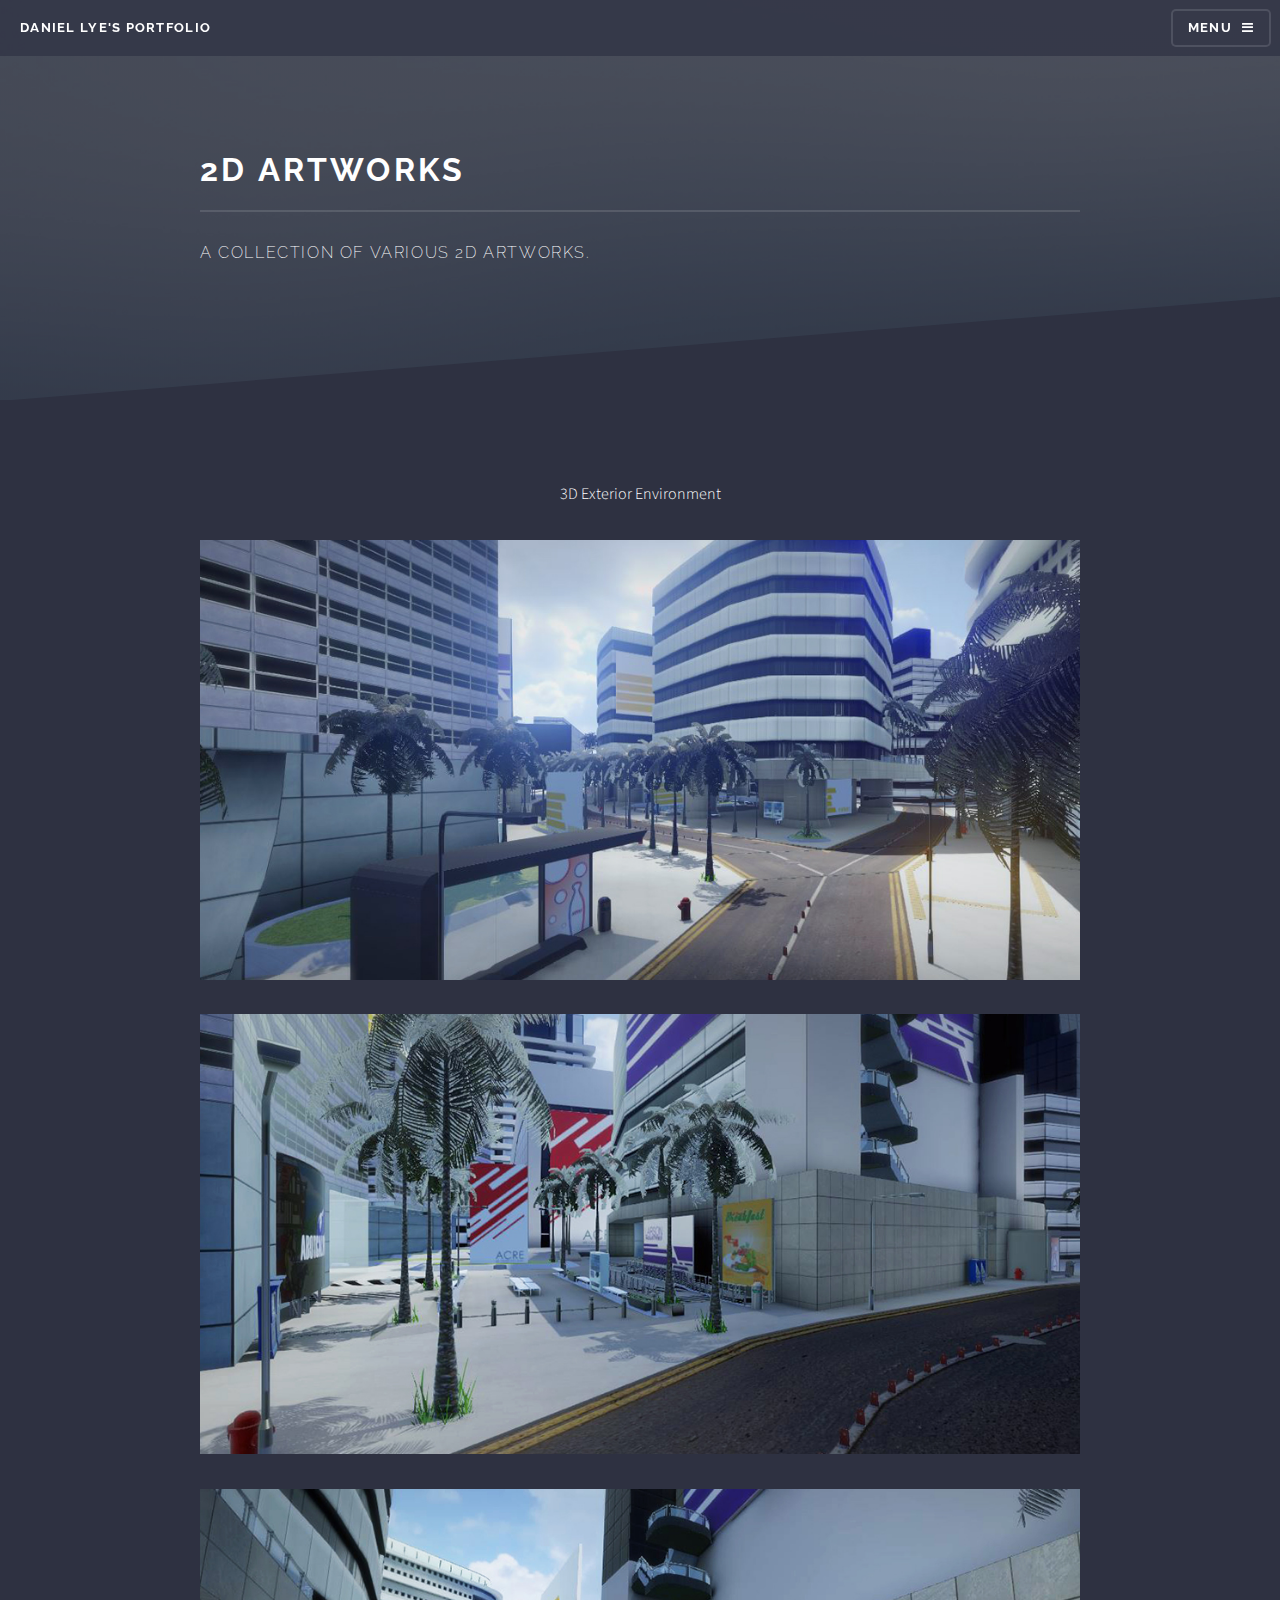
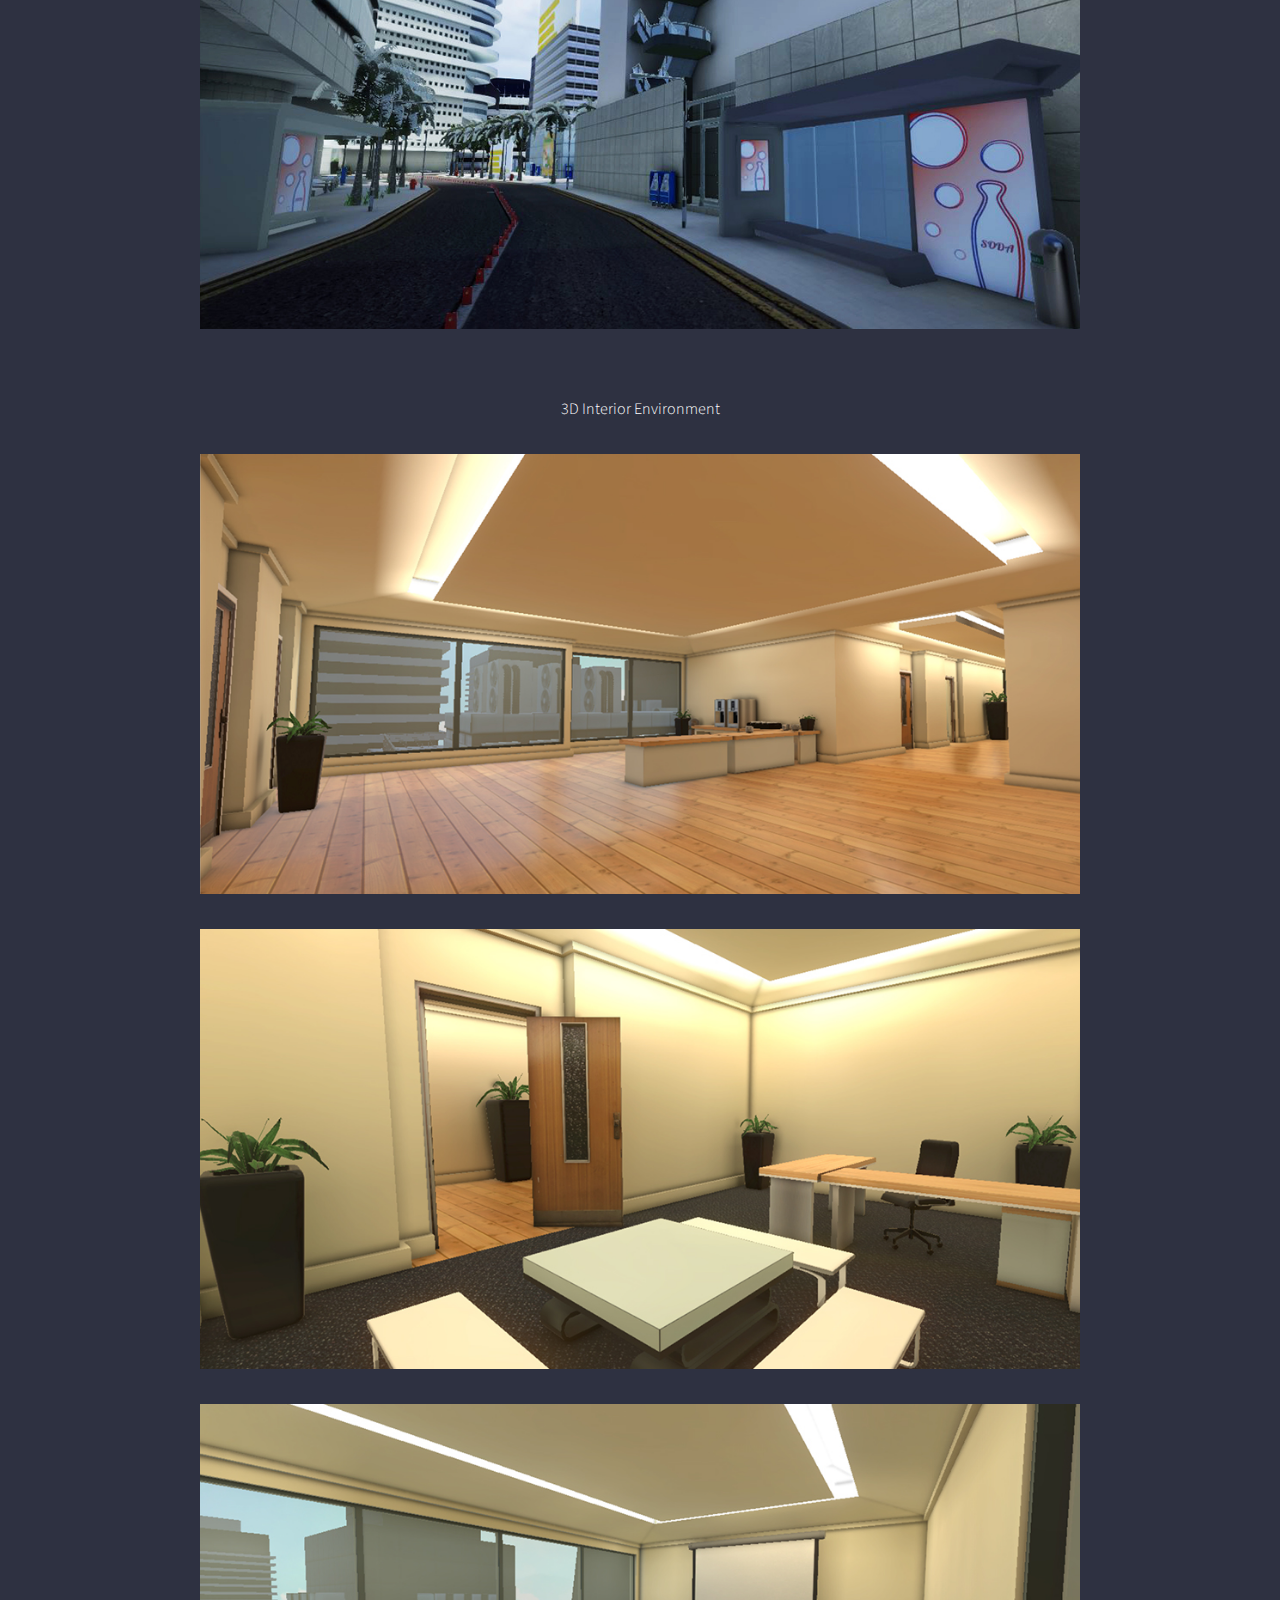
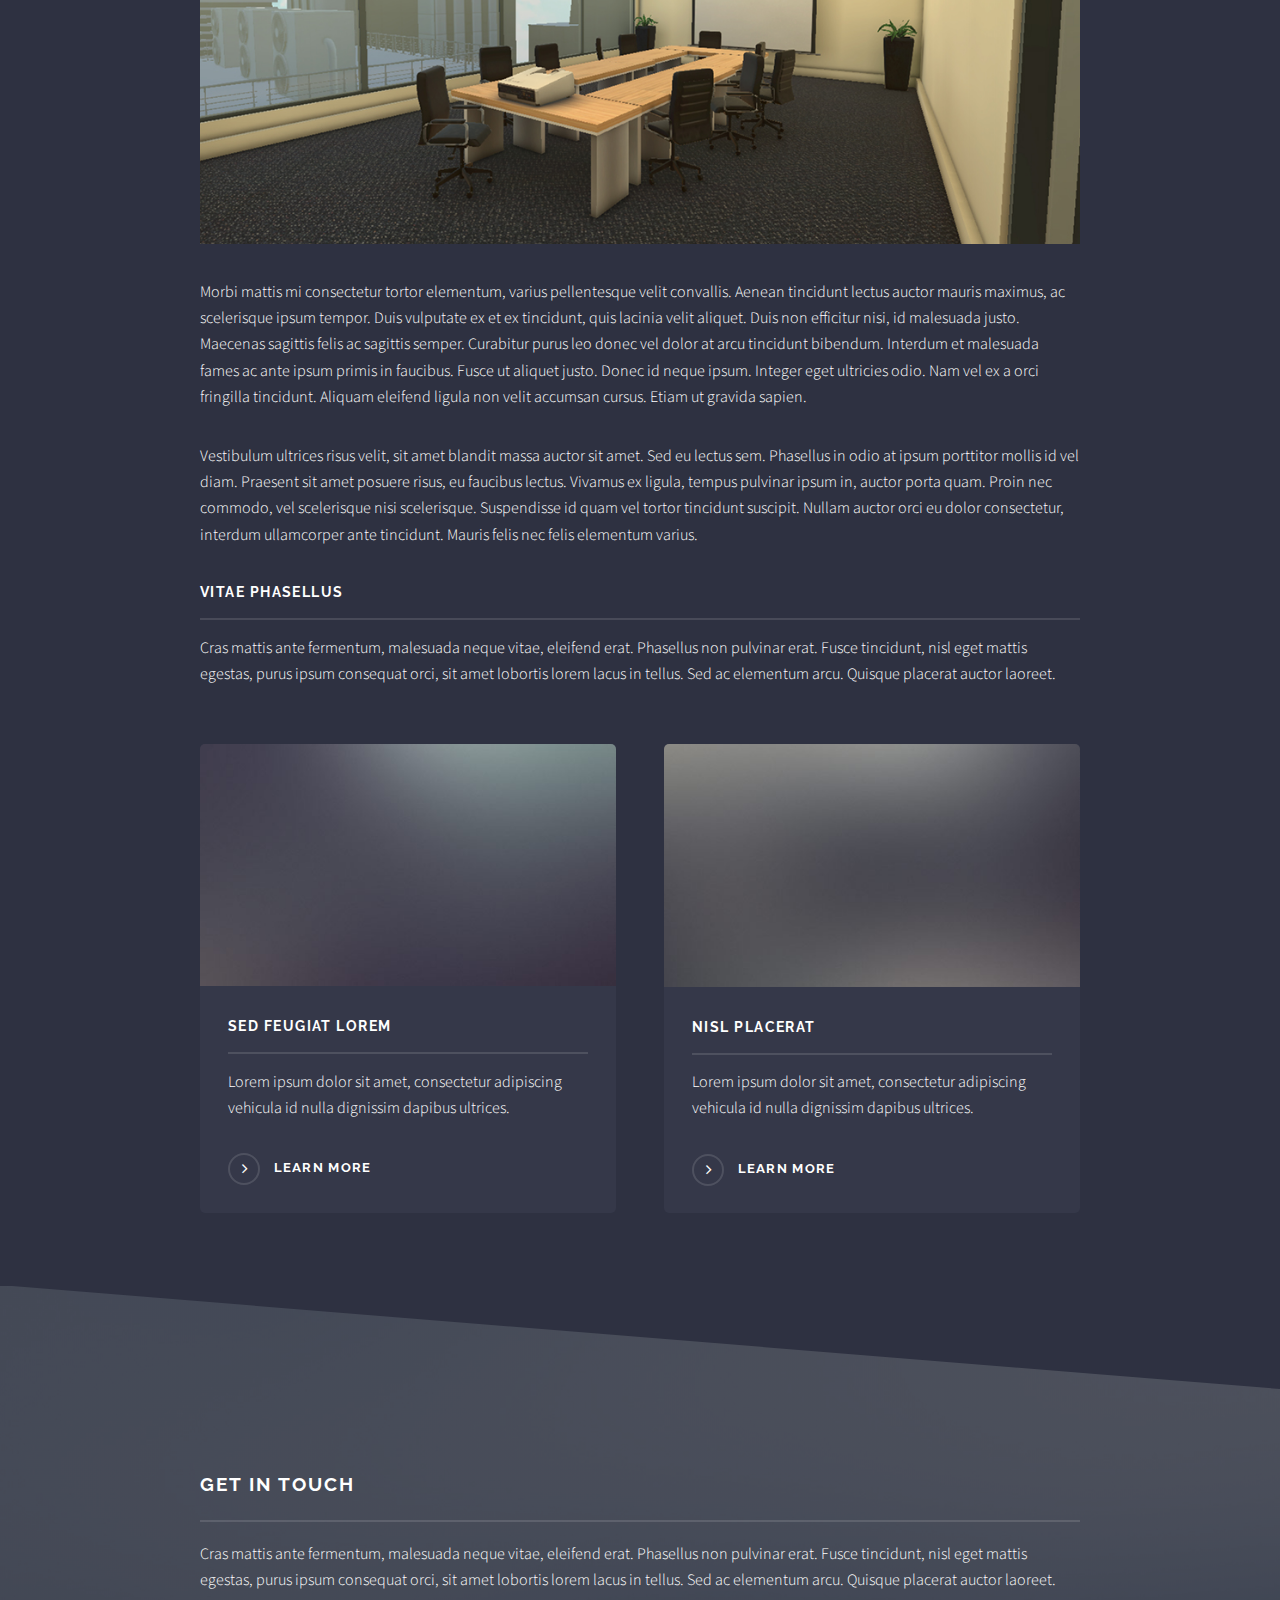
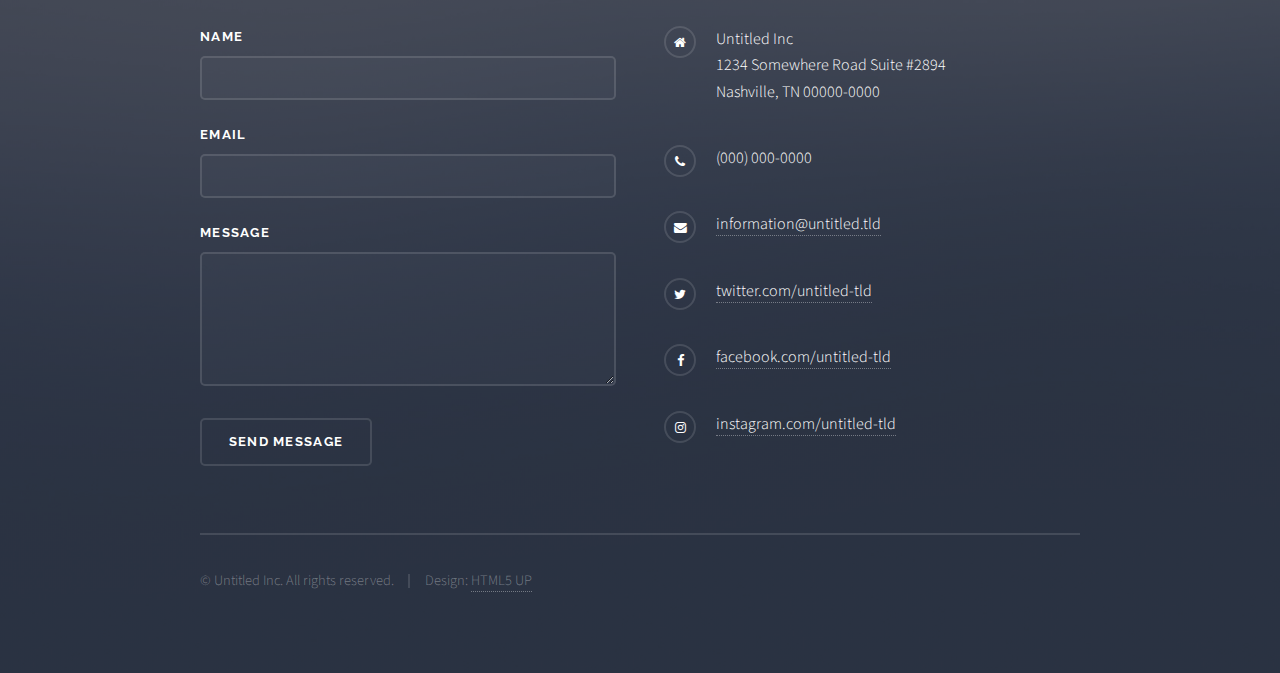
==== 2dartworks.html @ 2f5cd288 "Added 2D Artworks" ====
<!DOCTYPE HTML>
<!--
	Solid State by HTML5 UP
	html5up.net | @ajlkn
	Free for personal and commercial use under the CCA 3.0 license (html5up.net/license)
-->
<html>
	<head>
		<title>Daniel Lye's Portfolio</title>
		<meta charset="utf-8" />
		<meta name="viewport" content="width=device-width, initial-scale=1, user-scalable=no" />
		<link rel="stylesheet" href="assets/css/main.css" />
		<noscript><link rel="stylesheet" href="assets/css/noscript.css" /></noscript>
	</head>
	<body class="is-preload">

		<!-- Page Wrapper -->
			<div id="page-wrapper">

				<!-- Header -->
					<header id="header">
						<h1><a href="index.html">Daniel Lye's Portfolio</a></h1>
						<nav>
							<a href="#menu">Menu</a>
						</nav>
					</header>

				<!-- Menu -->
					<nav id="menu">
						<div class="inner">
							<h2>Menu</h2>
							<ul class="links">
								<li><a href="index.html">Home</a></li>
								<li><a href="3dartworks.html">3D Artworks</a></li>
								<li><a href="2dartworks.html">2D Artworks</a></li>
								<li><a href="#">Projects</a></li>
								<li><a href="#">Contact Me</a></li>
							</ul>
							<a href="#" class="close">Close</a>
						</div>
					</nav>

				<!-- Wrapper -->
					<section id="wrapper">
						<header>
							<div class="inner">
								<h2>2D Artworks</h2>
								<p>A collection of various 2D Artworks.</p>
							</div>
						</header>

						<!-- Content -->
							<div class="wrapper">
								<div class="inner">
									
									<!-- <h3 class="major">3D Environment Artworks</h3> -->
									<p><center>3D Exterior Environment</center></p>
									
									<center><img src="images/3D Artworks/01.jpg" alt="" class="responsive"/></center><br/>
									<center><img src="images/3D Artworks/02.jpg" alt="" class="responsive"/></center><br/>
									<center><img src="images/3D Artworks/03.jpg" alt="" class="responsive"/></center><br/>
																		
									<p><center>3D Interior Environment</center></p>
									
									<center><img src="images/3D Artworks/04.jpg" alt="" class="responsive"/></center><br/>
									<center><img src="images/3D Artworks/05.jpg" alt="" class="responsive"/></center><br/>
									<center><img src="images/3D Artworks/06.jpg" alt="" class="responsive"/></center><br/>

									<p>Morbi mattis mi consectetur tortor elementum, varius pellentesque velit convallis. Aenean tincidunt lectus auctor mauris maximus, ac scelerisque ipsum tempor. Duis vulputate ex et ex tincidunt, quis lacinia velit aliquet. Duis non efficitur nisi, id malesuada justo. Maecenas sagittis felis ac sagittis semper. Curabitur purus leo donec vel dolor at arcu tincidunt bibendum. Interdum et malesuada fames ac ante ipsum primis in faucibus. Fusce ut aliquet justo. Donec id neque ipsum. Integer eget ultricies odio. Nam vel ex a orci fringilla tincidunt. Aliquam eleifend ligula non velit accumsan cursus. Etiam ut gravida sapien.</p>

									<p>Vestibulum ultrices risus velit, sit amet blandit massa auctor sit amet. Sed eu lectus sem. Phasellus in odio at ipsum porttitor mollis id vel diam. Praesent sit amet posuere risus, eu faucibus lectus. Vivamus ex ligula, tempus pulvinar ipsum in, auctor porta quam. Proin nec commodo, vel scelerisque nisi scelerisque. Suspendisse id quam vel tortor tincidunt suscipit. Nullam auctor orci eu dolor consectetur, interdum ullamcorper ante tincidunt. Mauris felis nec felis elementum varius.</p>

									<h3 class="major">Vitae phasellus</h3>
									<p>Cras mattis ante fermentum, malesuada neque vitae, eleifend erat. Phasellus non pulvinar erat. Fusce tincidunt, nisl eget mattis egestas, purus ipsum consequat orci, sit amet lobortis lorem lacus in tellus. Sed ac elementum arcu. Quisque placerat auctor laoreet.</p>

									<section class="features">
										<article>
											<a href="#" class="image"><img src="images/pic04.jpg" alt="" /></a>
											<h3 class="major">Sed feugiat lorem</h3>
											<p>Lorem ipsum dolor sit amet, consectetur adipiscing vehicula id nulla dignissim dapibus ultrices.</p>
											<a href="#" class="special">Learn more</a>
										</article>
										<article>
											<a href="#" class="image"><img src="images/pic05.jpg" alt="" /></a>
											<h3 class="major">Nisl placerat</h3>
											<p>Lorem ipsum dolor sit amet, consectetur adipiscing vehicula id nulla dignissim dapibus ultrices.</p>
											<a href="#" class="special">Learn more</a>
										</article>
									</section>

								</div>
							</div>

					</section>

				<!-- Footer -->
					<section id="footer">
						<div class="inner">
							<h2 class="major">Get in touch</h2>
							<p>Cras mattis ante fermentum, malesuada neque vitae, eleifend erat. Phasellus non pulvinar erat. Fusce tincidunt, nisl eget mattis egestas, purus ipsum consequat orci, sit amet lobortis lorem lacus in tellus. Sed ac elementum arcu. Quisque placerat auctor laoreet.</p>
							<form method="post" action="#">
								<div class="fields">
									<div class="field">
										<label for="name">Name</label>
										<input type="text" name="name" id="name" />
									</div>
									<div class="field">
										<label for="email">Email</label>
										<input type="email" name="email" id="email" />
									</div>
									<div class="field">
										<label for="message">Message</label>
										<textarea name="message" id="message" rows="4"></textarea>
									</div>
								</div>
								<ul class="actions">
									<li><input type="submit" value="Send Message" /></li>
								</ul>
							</form>
							<ul class="contact">
								<li class="fa-home">
									Untitled Inc<br />
									1234 Somewhere Road Suite #2894<br />
									Nashville, TN 00000-0000
								</li>
								<li class="fa-phone">(000) 000-0000</li>
								<li class="fa-envelope"><a href="#">information@untitled.tld</a></li>
								<li class="fa-twitter"><a href="#">twitter.com/untitled-tld</a></li>
								<li class="fa-facebook"><a href="#">facebook.com/untitled-tld</a></li>
								<li class="fa-instagram"><a href="#">instagram.com/untitled-tld</a></li>
							</ul>
							<ul class="copyright">
								<li>&copy; Untitled Inc. All rights reserved.</li><li>Design: <a href="http://html5up.net">HTML5 UP</a></li>
							</ul>
						</div>
					</section>

			</div>

		<!-- Scripts -->
			<script src="assets/js/jquery.min.js"></script>
			<script src="assets/js/jquery.scrollex.min.js"></script>
			<script src="assets/js/browser.min.js"></script>
			<script src="assets/js/breakpoints.min.js"></script>
			<script src="assets/js/util.js"></script>
			<script src="assets/js/main.js"></script>

	</body>
</html>
---- assets/css/main.css ----
@import url(font-awesome.min.css);
@import url("https://fonts.googleapis.com/css?family=Raleway:200,700|Source+Sans+Pro:300,600,300italic,600italic");

/*
	Solid State by HTML5 UP
	html5up.net | @ajlkn
	Free for personal and commercial use under the CCA 3.0 license (html5up.net/license)
*/

html, body, div, span, applet, object,
iframe, h1, h2, h3, h4, h5, h6, p, blockquote,
pre, a, abbr, acronym, address, big, cite,
code, del, dfn, em, img, ins, kbd, q, s, samp,
small, strike, strong, sub, sup, tt, var, b,
u, i, center, dl, dt, dd, ol, ul, li, fieldset,
form, label, legend, table, caption, tbody,
tfoot, thead, tr, th, td, article, aside,
canvas, details, embed, figure, figcaption,
footer, header, hgroup, menu, nav, output, ruby,
section, summary, time, mark, audio, video {
	margin: 0;
	padding: 0;
	border: 0;
	font-size: 100%;
	font: inherit;
	vertical-align: baseline;}

article, aside, details, figcaption, figure,
footer, header, hgroup, menu, nav, section {
	display: block;}

body {
	line-height: 1;
}

ol, ul {
	list-style: none;
}

blockquote, q {
	quotes: none;
}

	blockquote:before, blockquote:after, q:before, q:after {
		content: '';
		content: none;
	}

table {
	border-collapse: collapse;
	border-spacing: 0;
}

body {
	-webkit-text-size-adjust: none;
}

mark {
	background-color: transparent;
	color: inherit;
}

input::-moz-focus-inner {
	border: 0;
	padding: 0;
}

input, select, textarea {
	-moz-appearance: none;
	-webkit-appearance: none;
	-ms-appearance: none;
	appearance: none;
}

/* Basic */

	@-ms-viewport {
		width: device-width;
	}

	body {
		-ms-overflow-style: scrollbar;
	}

	@media screen and (max-width: 480px) {

		html, body {
			min-width: 320px;
		}

	}

	html {
		box-sizing: border-box;
	}

	*, *:before, *:after {
		box-sizing: inherit;
	}

	body {
		background-color: #2e3141;
		background-image: linear-gradient(to top, rgba(46, 49, 65, 0.8), rgba(46, 49, 65, 0.8)), url("../../images/bg.jpg");
		background-size: auto, cover;
		background-attachment: fixed, fixed;
		background-position: center, center;
	}

		body.is-preload *, body.is-preload *:before, body.is-preload *:after {
			-moz-animation: none !important;
			-webkit-animation: none !important;
			-ms-animation: none !important;
			animation: none !important;
			-moz-transition: none !important;
			-webkit-transition: none !important;
			-ms-transition: none !important;
			transition: none !important;
		}

/* Type */

	body, input, select, textarea {
		color: #ffffff;
		font-family: "Source Sans Pro", Helvetica, sans-serif;
		font-size: 16.5pt;
		font-weight: 300;
		line-height: 1.65;
	}

		@media screen and (max-width: 1680px) {

			body, input, select, textarea {
				font-size: 13pt;
			}

		}

		@media screen and (max-width: 1280px) {

			body, input, select, textarea {
				font-size: 12pt;
			}

		}

		@media screen and (max-width: 980px) {

			body, input, select, textarea {
				font-size: 12pt;
			}

		}

		@media screen and (max-width: 736px) {

			body, input, select, textarea {
				font-size: 12pt;
			}

		}

		@media screen and (max-width: 480px) {

			body, input, select, textarea {
				font-size: 12pt;
			}

		}

	a {
		-moz-transition: color 0.2s ease-in-out, border-bottom-color 0.2s ease-in-out;
		-webkit-transition: color 0.2s ease-in-out, border-bottom-color 0.2s ease-in-out;
		-ms-transition: color 0.2s ease-in-out, border-bottom-color 0.2s ease-in-out;
		transition: color 0.2s ease-in-out, border-bottom-color 0.2s ease-in-out;
		border-bottom: dotted 1px rgba(255, 255, 255, 0.35);
		color: #ffffff;
		text-decoration: none;
	}

		a:hover {
			border-bottom-color: transparent;
			color: #ffffff !important;
		}

		a.special:not(.button) {
			text-decoration: none;
			border-bottom: 0;
			display: block;
			font-family: Raleway, Helvetica, sans-serif;
			font-size: 0.8em;
			font-weight: 700;
			letter-spacing: 0.1em;
			margin: 0 0 2em 0;
			text-transform: uppercase;
		}

			a.special:not(.button):before {
				-moz-osx-font-smoothing: grayscale;
				-webkit-font-smoothing: antialiased;
				font-family: FontAwesome;
				font-style: normal;
				font-weight: normal;
				text-transform: none !important;
			}

			a.special:not(.button):before {
				-moz-transition: background-color 0.2s ease-in-out;
				-webkit-transition: background-color 0.2s ease-in-out;
				-ms-transition: background-color 0.2s ease-in-out;
				transition: background-color 0.2s ease-in-out;
				border-radius: 100%;
				border: solid 2px rgba(255, 255, 255, 0.125);
				content: '\f105';
				display: inline-block;
				font-size: 1.25em;
				height: 2em;
				line-height: 1.65em;
				margin-right: 0.85em;
				text-align: center;
				text-indent: 0.15em;
				vertical-align: middle;
				width: 2em;
			}

			a.special:not(.button):hover:before {
				background-color: rgba(255, 255, 255, 0.025);
			}

			a.special:not(.button):active:before {
				background-color: rgba(255, 255, 255, 0.075);
			}

	strong, b {
		color: #ffffff;
		font-weight: 600;
	}

	em, i {
		font-style: italic;
	}

	p {
		margin: 0 0 2em 0;
	}

	h1, h2, h3, h4, h5, h6 {
		color: #ffffff;
		font-family: Raleway, Helvetica, sans-serif;
		font-weight: 700;
		letter-spacing: 0.1em;
		margin: 0 0 1em 0;
		text-transform: uppercase;
	}

		h1 a, h2 a, h3 a, h4 a, h5 a, h6 a {
			color: inherit;
			text-decoration: none;
			border-bottom: 0;
		}

		h1 span, h2 span, h3 span, h4 span, h5 span, h6 span {
			font-weight: 200;
		}

		h1.major, h2.major, h3.major, h4.major, h5.major, h6.major {
			padding-bottom: 1em;
			border-bottom: solid 2px rgba(255, 255, 255, 0.125);
		}

	h2 {
		font-size: 1.2em;
	}

	h3 {
		font-size: 0.9em;
	}

	h4 {
		font-size: 0.7em;
	}

	h5 {
		font-size: 0.7em;
	}

	h6 {
		font-size: 0.7em;
	}

	@media screen and (max-width: 736px) {

		h2 {
			font-size: 1em;
		}

		h3 {
			font-size: 0.8em;
		}

	}

	sub {
		font-size: 0.8em;
		position: relative;
		top: 0.5em;
	}

	sup {
		font-size: 0.8em;
		position: relative;
		top: -0.5em;
	}

	blockquote {
		border-left: solid 4px rgba(255, 255, 255, 0.125);
		font-style: italic;
		margin: 0 0 2em 0;
		padding: 0.5em 0 0.5em 2em;
	}

	code {
		background: rgba(255, 255, 255, 0.025);
		border-radius: 5px;
		border: solid 2px rgba(255, 255, 255, 0.125);
		font-family: "Courier New", monospace;
		font-size: 0.9em;
		margin: 0 0.25em;
		padding: 0.25em 0.65em;
	}

	pre {
		-webkit-overflow-scrolling: touch;
		font-family: "Courier New", monospace;
		font-size: 0.9em;
		margin: 0 0 2em 0;
	}

		pre code {
			display: block;
			line-height: 1.75em;
			padding: 1em 1.5em;
			overflow-x: auto;
		}

	hr {
		border: 0;
		border-bottom: solid 2px rgba(255, 255, 255, 0.125);
		margin: 2.5em 0;
	}

		hr.major {
			margin: 4em 0;
		}

	.align-left {
		text-align: left;
	}

	.align-center {
		text-align: center;
	}

	.align-right {
		text-align: right;
	}

/* Row */

	.row {
		display: flex;
		flex-wrap: wrap;
		box-sizing: border-box;
		align-items: stretch;
	}

		.row > * {
			box-sizing: border-box;
		}

		.row.gtr-uniform > * > :last-child {
			margin-bottom: 0;
		}

		.row.aln-left {
			justify-content: flex-start;
		}

		.row.aln-center {
			justify-content: center;
		}

		.row.aln-right {
			justify-content: flex-end;
		}

		.row.aln-top {
			align-items: flex-start;
		}

		.row.aln-middle {
			align-items: center;
		}

		.row.aln-bottom {
			align-items: flex-end;
		}

		.row > .imp {
			order: -1;
		}

		.row > .col-1 {
			width: 8.3333333333%;
		}

		.row > .off-1 {
			margin-left: 8.3333333333%;
		}

		.row > .col-2 {
			width: 16.6666666667%;
		}

		.row > .off-2 {
			margin-left: 16.6666666667%;
		}

		.row > .col-3 {
			width: 25%;
		}

		.row > .off-3 {
			margin-left: 25%;
		}

		.row > .col-4 {
			width: 33.3333333333%;
		}

		.row > .off-4 {
			margin-left: 33.3333333333%;
		}

		.row > .col-5 {
			width: 41.6666666667%;
		}

		.row > .off-5 {
			margin-left: 41.6666666667%;
		}

		.row > .col-6 {
			width: 50%;
		}

		.row > .off-6 {
			margin-left: 50%;
		}

		.row > .col-7 {
			width: 58.3333333333%;
		}

		.row > .off-7 {
			margin-left: 58.3333333333%;
		}

		.row > .col-8 {
			width: 66.6666666667%;
		}

		.row > .off-8 {
			margin-left: 66.6666666667%;
		}

		.row > .col-9 {
			width: 75%;
		}

		.row > .off-9 {
			margin-left: 75%;
		}

		.row > .col-10 {
			width: 83.3333333333%;
		}

		.row > .off-10 {
			margin-left: 83.3333333333%;
		}

		.row > .col-11 {
			width: 91.6666666667%;
		}

		.row > .off-11 {
			margin-left: 91.6666666667%;
		}

		.row > .col-12 {
			width: 100%;
		}

		.row > .off-12 {
			margin-left: 100%;
		}

		.row.gtr-0 {
			margin-top: 0;
			margin-left: 0em;
		}

			.row.gtr-0 > * {
				padding: 0 0 0 0em;
			}

			.row.gtr-0.gtr-uniform {
				margin-top: 0em;
			}

				.row.gtr-0.gtr-uniform > * {
					padding-top: 0em;
				}

		.row.gtr-25 {
			margin-top: 0;
			margin-left: -0.4375em;
		}

			.row.gtr-25 > * {
				padding: 0 0 0 0.4375em;
			}

			.row.gtr-25.gtr-uniform {
				margin-top: -0.4375em;
			}

				.row.gtr-25.gtr-uniform > * {
					padding-top: 0.4375em;
				}

		.row.gtr-50 {
			margin-top: 0;
			margin-left: -0.875em;
		}

			.row.gtr-50 > * {
				padding: 0 0 0 0.875em;
			}

			.row.gtr-50.gtr-uniform {
				margin-top: -0.875em;
			}

				.row.gtr-50.gtr-uniform > * {
					padding-top: 0.875em;
				}

		.row {
			margin-top: 0;
			margin-left: -1.75em;
		}

			.row > * {
				padding: 0 0 0 1.75em;
			}

			.row.gtr-uniform {
				margin-top: -1.75em;
			}

				.row.gtr-uniform > * {
					padding-top: 1.75em;
				}

		.row.gtr-150 {
			margin-top: 0;
			margin-left: -2.625em;
		}

			.row.gtr-150 > * {
				padding: 0 0 0 2.625em;
			}

			.row.gtr-150.gtr-uniform {
				margin-top: -2.625em;
			}

				.row.gtr-150.gtr-uniform > * {
					padding-top: 2.625em;
				}

		.row.gtr-200 {
			margin-top: 0;
			margin-left: -3.5em;
		}

			.row.gtr-200 > * {
				padding: 0 0 0 3.5em;
			}

			.row.gtr-200.gtr-uniform {
				margin-top: -3.5em;
			}

				.row.gtr-200.gtr-uniform > * {
					padding-top: 3.5em;
				}

		@media screen and (max-width: 1680px) {

			.row {
				display: flex;
				flex-wrap: wrap;
				box-sizing: border-box;
				align-items: stretch;
			}

				.row > * {
					box-sizing: border-box;
				}

				.row.gtr-uniform > * > :last-child {
					margin-bottom: 0;
				}

				.row.aln-left {
					justify-content: flex-start;
				}

				.row.aln-center {
					justify-content: center;
				}

				.row.aln-right {
					justify-content: flex-end;
				}

				.row.aln-top {
					align-items: flex-start;
				}

				.row.aln-middle {
					align-items: center;
				}

				.row.aln-bottom {
					align-items: flex-end;
				}

				.row > .imp-xlarge {
					order: -1;
				}

				.row > .col-1-xlarge {
					width: 8.3333333333%;
				}

				.row > .off-1-xlarge {
					margin-left: 8.3333333333%;
				}

				.row > .col-2-xlarge {
					width: 16.6666666667%;
				}

				.row > .off-2-xlarge {
					margin-left: 16.6666666667%;
				}

				.row > .col-3-xlarge {
					width: 25%;
				}

				.row > .off-3-xlarge {
					margin-left: 25%;
				}

				.row > .col-4-xlarge {
					width: 33.3333333333%;
				}

				.row > .off-4-xlarge {
					margin-left: 33.3333333333%;
				}

				.row > .col-5-xlarge {
					width: 41.6666666667%;
				}

				.row > .off-5-xlarge {
					margin-left: 41.6666666667%;
				}

				.row > .col-6-xlarge {
					width: 50%;
				}

				.row > .off-6-xlarge {
					margin-left: 50%;
				}

				.row > .col-7-xlarge {
					width: 58.3333333333%;
				}

				.row > .off-7-xlarge {
					margin-left: 58.3333333333%;
				}

				.row > .col-8-xlarge {
					width: 66.6666666667%;
				}

				.row > .off-8-xlarge {
					margin-left: 66.6666666667%;
				}

				.row > .col-9-xlarge {
					width: 75%;
				}

				.row > .off-9-xlarge {
					margin-left: 75%;
				}

				.row > .col-10-xlarge {
					width: 83.3333333333%;
				}

				.row > .off-10-xlarge {
					margin-left: 83.3333333333%;
				}

				.row > .col-11-xlarge {
					width: 91.6666666667%;
				}

				.row > .off-11-xlarge {
					margin-left: 91.6666666667%;
				}

				.row > .col-12-xlarge {
					width: 100%;
				}

				.row > .off-12-xlarge {
					margin-left: 100%;
				}

				.row.gtr-0 {
					margin-top: 0;
					margin-left: 0em;
				}

					.row.gtr-0 > * {
						padding: 0 0 0 0em;
					}

					.row.gtr-0.gtr-uniform {
						margin-top: 0em;
					}

						.row.gtr-0.gtr-uniform > * {
							padding-top: 0em;
						}

				.row.gtr-25 {
					margin-top: 0;
					margin-left: -0.4375em;
				}

					.row.gtr-25 > * {
						padding: 0 0 0 0.4375em;
					}

					.row.gtr-25.gtr-uniform {
						margin-top: -0.4375em;
					}

						.row.gtr-25.gtr-uniform > * {
							padding-top: 0.4375em;
						}

				.row.gtr-50 {
					margin-top: 0;
					margin-left: -0.875em;
				}

					.row.gtr-50 > * {
						padding: 0 0 0 0.875em;
					}

					.row.gtr-50.gtr-uniform {
						margin-top: -0.875em;
					}

						.row.gtr-50.gtr-uniform > * {
							padding-top: 0.875em;
						}

				.row {
					margin-top: 0;
					margin-left: -1.75em;
				}

					.row > * {
						padding: 0 0 0 1.75em;
					}

					.row.gtr-uniform {
						margin-top: -1.75em;
					}

						.row.gtr-uniform > * {
							padding-top: 1.75em;
						}

				.row.gtr-150 {
					margin-top: 0;
					margin-left: -2.625em;
				}

					.row.gtr-150 > * {
						padding: 0 0 0 2.625em;
					}

					.row.gtr-150.gtr-uniform {
						margin-top: -2.625em;
					}

						.row.gtr-150.gtr-uniform > * {
							padding-top: 2.625em;
						}

				.row.gtr-200 {
					margin-top: 0;
					margin-left: -3.5em;
				}

					.row.gtr-200 > * {
						padding: 0 0 0 3.5em;
					}

					.row.gtr-200.gtr-uniform {
						margin-top: -3.5em;
					}

						.row.gtr-200.gtr-uniform > * {
							padding-top: 3.5em;
						}

		}

		@media screen and (max-width: 1280px) {

			.row {
				display: flex;
				flex-wrap: wrap;
				box-sizing: border-box;
				align-items: stretch;
			}

				.row > * {
					box-sizing: border-box;
				}

				.row.gtr-uniform > * > :last-child {
					margin-bottom: 0;
				}

				.row.aln-left {
					justify-content: flex-start;
				}

				.row.aln-center {
					justify-content: center;
				}

				.row.aln-right {
					justify-content: flex-end;
				}

				.row.aln-top {
					align-items: flex-start;
				}

				.row.aln-middle {
					align-items: center;
				}

				.row.aln-bottom {
					align-items: flex-end;
				}

				.row > .imp-large {
					order: -1;
				}

				.row > .col-1-large {
					width: 8.3333333333%;
				}

				.row > .off-1-large {
					margin-left: 8.3333333333%;
				}

				.row > .col-2-large {
					width: 16.6666666667%;
				}

				.row > .off-2-large {
					margin-left: 16.6666666667%;
				}

				.row > .col-3-large {
					width: 25%;
				}

				.row > .off-3-large {
					margin-left: 25%;
				}

				.row > .col-4-large {
					width: 33.3333333333%;
				}

				.row > .off-4-large {
					margin-left: 33.3333333333%;
				}

				.row > .col-5-large {
					width: 41.6666666667%;
				}

				.row > .off-5-large {
					margin-left: 41.6666666667%;
				}

				.row > .col-6-large {
					width: 50%;
				}

				.row > .off-6-large {
					margin-left: 50%;
				}

				.row > .col-7-large {
					width: 58.3333333333%;
				}

				.row > .off-7-large {
					margin-left: 58.3333333333%;
				}

				.row > .col-8-large {
					width: 66.6666666667%;
				}

				.row > .off-8-large {
					margin-left: 66.6666666667%;
				}

				.row > .col-9-large {
					width: 75%;
				}

				.row > .off-9-large {
					margin-left: 75%;
				}

				.row > .col-10-large {
					width: 83.3333333333%;
				}

				.row > .off-10-large {
					margin-left: 83.3333333333%;
				}

				.row > .col-11-large {
					width: 91.6666666667%;
				}

				.row > .off-11-large {
					margin-left: 91.6666666667%;
				}

				.row > .col-12-large {
					width: 100%;
				}

				.row > .off-12-large {
					margin-left: 100%;
				}

				.row.gtr-0 {
					margin-top: 0;
					margin-left: 0em;
				}

					.row.gtr-0 > * {
						padding: 0 0 0 0em;
					}

					.row.gtr-0.gtr-uniform {
						margin-top: 0em;
					}

						.row.gtr-0.gtr-uniform > * {
							padding-top: 0em;
						}

				.row.gtr-25 {
					margin-top: 0;
					margin-left: -0.4375em;
				}

					.row.gtr-25 > * {
						padding: 0 0 0 0.4375em;
					}

					.row.gtr-25.gtr-uniform {
						margin-top: -0.4375em;
					}

						.row.gtr-25.gtr-uniform > * {
							padding-top: 0.4375em;
						}

				.row.gtr-50 {
					margin-top: 0;
					margin-left: -0.875em;
				}

					.row.gtr-50 > * {
						padding: 0 0 0 0.875em;
					}

					.row.gtr-50.gtr-uniform {
						margin-top: -0.875em;
					}

						.row.gtr-50.gtr-uniform > * {
							padding-top: 0.875em;
						}

				.row {
					margin-top: 0;
					margin-left: -1.75em;
				}

					.row > * {
						padding: 0 0 0 1.75em;
					}

					.row.gtr-uniform {
						margin-top: -1.75em;
					}

						.row.gtr-uniform > * {
							padding-top: 1.75em;
						}

				.row.gtr-150 {
					margin-top: 0;
					margin-left: -2.625em;
				}

					.row.gtr-150 > * {
						padding: 0 0 0 2.625em;
					}

					.row.gtr-150.gtr-uniform {
						margin-top: -2.625em;
					}

						.row.gtr-150.gtr-uniform > * {
							padding-top: 2.625em;
						}

				.row.gtr-200 {
					margin-top: 0;
					margin-left: -3.5em;
				}

					.row.gtr-200 > * {
						padding: 0 0 0 3.5em;
					}

					.row.gtr-200.gtr-uniform {
						margin-top: -3.5em;
					}

						.row.gtr-200.gtr-uniform > * {
							padding-top: 3.5em;
						}

		}

		@media screen and (max-width: 980px) {

			.row {
				display: flex;
				flex-wrap: wrap;
				box-sizing: border-box;
				align-items: stretch;
			}

				.row > * {
					box-sizing: border-box;
				}

				.row.gtr-uniform > * > :last-child {
					margin-bottom: 0;
				}

				.row.aln-left {
					justify-content: flex-start;
				}

				.row.aln-center {
					justify-content: center;
				}

				.row.aln-right {
					justify-content: flex-end;
				}

				.row.aln-top {
					align-items: flex-start;
				}

				.row.aln-middle {
					align-items: center;
				}

				.row.aln-bottom {
					align-items: flex-end;
				}

				.row > .imp-medium {
					order: -1;
				}

				.row > .col-1-medium {
					width: 8.3333333333%;
				}

				.row > .off-1-medium {
					margin-left: 8.3333333333%;
				}

				.row > .col-2-medium {
					width: 16.6666666667%;
				}

				.row > .off-2-medium {
					margin-left: 16.6666666667%;
				}

				.row > .col-3-medium {
					width: 25%;
				}

				.row > .off-3-medium {
					margin-left: 25%;
				}

				.row > .col-4-medium {
					width: 33.3333333333%;
				}

				.row > .off-4-medium {
					margin-left: 33.3333333333%;
				}

				.row > .col-5-medium {
					width: 41.6666666667%;
				}

				.row > .off-5-medium {
					margin-left: 41.6666666667%;
				}

				.row > .col-6-medium {
					width: 50%;
				}

				.row > .off-6-medium {
					margin-left: 50%;
				}

				.row > .col-7-medium {
					width: 58.3333333333%;
				}

				.row > .off-7-medium {
					margin-left: 58.3333333333%;
				}

				.row > .col-8-medium {
					width: 66.6666666667%;
				}

				.row > .off-8-medium {
					margin-left: 66.6666666667%;
				}

				.row > .col-9-medium {
					width: 75%;
				}

				.row > .off-9-medium {
					margin-left: 75%;
				}

				.row > .col-10-medium {
					width: 83.3333333333%;
				}

				.row > .off-10-medium {
					margin-left: 83.3333333333%;
				}

				.row > .col-11-medium {
					width: 91.6666666667%;
				}

				.row > .off-11-medium {
					margin-left: 91.6666666667%;
				}

				.row > .col-12-medium {
					width: 100%;
				}

				.row > .off-12-medium {
					margin-left: 100%;
				}

				.row.gtr-0 {
					margin-top: 0;
					margin-left: 0em;
				}

					.row.gtr-0 > * {
						padding: 0 0 0 0em;
					}

					.row.gtr-0.gtr-uniform {
						margin-top: 0em;
					}

						.row.gtr-0.gtr-uniform > * {
							padding-top: 0em;
						}

				.row.gtr-25 {
					margin-top: 0;
					margin-left: -0.4375em;
				}

					.row.gtr-25 > * {
						padding: 0 0 0 0.4375em;
					}

					.row.gtr-25.gtr-uniform {
						margin-top: -0.4375em;
					}

						.row.gtr-25.gtr-uniform > * {
							padding-top: 0.4375em;
						}

				.row.gtr-50 {
					margin-top: 0;
					margin-left: -0.875em;
				}

					.row.gtr-50 > * {
						padding: 0 0 0 0.875em;
					}

					.row.gtr-50.gtr-uniform {
						margin-top: -0.875em;
					}

						.row.gtr-50.gtr-uniform > * {
							padding-top: 0.875em;
						}

				.row {
					margin-top: 0;
					margin-left: -1.75em;
				}

					.row > * {
						padding: 0 0 0 1.75em;
					}

					.row.gtr-uniform {
						margin-top: -1.75em;
					}

						.row.gtr-uniform > * {
							padding-top: 1.75em;
						}

				.row.gtr-150 {
					margin-top: 0;
					margin-left: -2.625em;
				}

					.row.gtr-150 > * {
						padding: 0 0 0 2.625em;
					}

					.row.gtr-150.gtr-uniform {
						margin-top: -2.625em;
					}

						.row.gtr-150.gtr-uniform > * {
							padding-top: 2.625em;
						}

				.row.gtr-200 {
					margin-top: 0;
					margin-left: -3.5em;
				}

					.row.gtr-200 > * {
						padding: 0 0 0 3.5em;
					}

					.row.gtr-200.gtr-uniform {
						margin-top: -3.5em;
					}

						.row.gtr-200.gtr-uniform > * {
							padding-top: 3.5em;
						}

		}

		@media screen and (max-width: 736px) {

			.row {
				display: flex;
				flex-wrap: wrap;
				box-sizing: border-box;
				align-items: stretch;
			}

				.row > * {
					box-sizing: border-box;
				}

				.row.gtr-uniform > * > :last-child {
					margin-bottom: 0;
				}

				.row.aln-left {
					justify-content: flex-start;
				}

				.row.aln-center {
					justify-content: center;
				}

				.row.aln-right {
					justify-content: flex-end;
				}

				.row.aln-top {
					align-items: flex-start;
				}

				.row.aln-middle {
					align-items: center;
				}

				.row.aln-bottom {
					align-items: flex-end;
				}

				.row > .imp-small {
					order: -1;
				}

				.row > .col-1-small {
					width: 8.3333333333%;
				}

				.row > .off-1-small {
					margin-left: 8.3333333333%;
				}

				.row > .col-2-small {
					width: 16.6666666667%;
				}

				.row > .off-2-small {
					margin-left: 16.6666666667%;
				}

				.row > .col-3-small {
					width: 25%;
				}

				.row > .off-3-small {
					margin-left: 25%;
				}

				.row > .col-4-small {
					width: 33.3333333333%;
				}

				.row > .off-4-small {
					margin-left: 33.3333333333%;
				}

				.row > .col-5-small {
					width: 41.6666666667%;
				}

				.row > .off-5-small {
					margin-left: 41.6666666667%;
				}

				.row > .col-6-small {
					width: 50%;
				}

				.row > .off-6-small {
					margin-left: 50%;
				}

				.row > .col-7-small {
					width: 58.3333333333%;
				}

				.row > .off-7-small {
					margin-left: 58.3333333333%;
				}

				.row > .col-8-small {
					width: 66.6666666667%;
				}

				.row > .off-8-small {
					margin-left: 66.6666666667%;
				}

				.row > .col-9-small {
					width: 75%;
				}

				.row > .off-9-small {
					margin-left: 75%;
				}

				.row > .col-10-small {
					width: 83.3333333333%;
				}

				.row > .off-10-small {
					margin-left: 83.3333333333%;
				}

				.row > .col-11-small {
					width: 91.6666666667%;
				}

				.row > .off-11-small {
					margin-left: 91.6666666667%;
				}

				.row > .col-12-small {
					width: 100%;
				}

				.row > .off-12-small {
					margin-left: 100%;
				}

				.row.gtr-0 {
					margin-top: 0;
					margin-left: 0em;
				}

					.row.gtr-0 > * {
						padding: 0 0 0 0em;
					}

					.row.gtr-0.gtr-uniform {
						margin-top: 0em;
					}

						.row.gtr-0.gtr-uniform > * {
							padding-top: 0em;
						}

				.row.gtr-25 {
					margin-top: 0;
					margin-left: -0.3125em;
				}

					.row.gtr-25 > * {
						padding: 0 0 0 0.3125em;
					}

					.row.gtr-25.gtr-uniform {
						margin-top: -0.3125em;
					}

						.row.gtr-25.gtr-uniform > * {
							padding-top: 0.3125em;
						}

				.row.gtr-50 {
					margin-top: 0;
					margin-left: -0.625em;
				}

					.row.gtr-50 > * {
						padding: 0 0 0 0.625em;
					}

					.row.gtr-50.gtr-uniform {
						margin-top: -0.625em;
					}

						.row.gtr-50.gtr-uniform > * {
							padding-top: 0.625em;
						}

				.row {
					margin-top: 0;
					margin-left: -1.25em;
				}

					.row > * {
						padding: 0 0 0 1.25em;
					}

					.row.gtr-uniform {
						margin-top: -1.25em;
					}

						.row.gtr-uniform > * {
							padding-top: 1.25em;
						}

				.row.gtr-150 {
					margin-top: 0;
					margin-left: -1.875em;
				}

					.row.gtr-150 > * {
						padding: 0 0 0 1.875em;
					}

					.row.gtr-150.gtr-uniform {
						margin-top: -1.875em;
					}

						.row.gtr-150.gtr-uniform > * {
							padding-top: 1.875em;
						}

				.row.gtr-200 {
					margin-top: 0;
					margin-left: -2.5em;
				}

					.row.gtr-200 > * {
						padding: 0 0 0 2.5em;
					}

					.row.gtr-200.gtr-uniform {
						margin-top: -2.5em;
					}

						.row.gtr-200.gtr-uniform > * {
							padding-top: 2.5em;
						}

		}

		@media screen and (max-width: 480px) {

			.row {
				display: flex;
				flex-wrap: wrap;
				box-sizing: border-box;
				align-items: stretch;
			}

				.row > * {
					box-sizing: border-box;
				}

				.row.gtr-uniform > * > :last-child {
					margin-bottom: 0;
				}

				.row.aln-left {
					justify-content: flex-start;
				}

				.row.aln-center {
					justify-content: center;
				}

				.row.aln-right {
					justify-content: flex-end;
				}

				.row.aln-top {
					align-items: flex-start;
				}

				.row.aln-middle {
					align-items: center;
				}

				.row.aln-bottom {
					align-items: flex-end;
				}

				.row > .imp-xsmall {
					order: -1;
				}

				.row > .col-1-xsmall {
					width: 8.3333333333%;
				}

				.row > .off-1-xsmall {
					margin-left: 8.3333333333%;
				}

				.row > .col-2-xsmall {
					width: 16.6666666667%;
				}

				.row > .off-2-xsmall {
					margin-left: 16.6666666667%;
				}

				.row > .col-3-xsmall {
					width: 25%;
				}

				.row > .off-3-xsmall {
					margin-left: 25%;
				}

				.row > .col-4-xsmall {
					width: 33.3333333333%;
				}

				.row > .off-4-xsmall {
					margin-left: 33.3333333333%;
				}

				.row > .col-5-xsmall {
					width: 41.6666666667%;
				}

				.row > .off-5-xsmall {
					margin-left: 41.6666666667%;
				}

				.row > .col-6-xsmall {
					width: 50%;
				}

				.row > .off-6-xsmall {
					margin-left: 50%;
				}

				.row > .col-7-xsmall {
					width: 58.3333333333%;
				}

				.row > .off-7-xsmall {
					margin-left: 58.3333333333%;
				}

				.row > .col-8-xsmall {
					width: 66.6666666667%;
				}

				.row > .off-8-xsmall {
					margin-left: 66.6666666667%;
				}

				.row > .col-9-xsmall {
					width: 75%;
				}

				.row > .off-9-xsmall {
					margin-left: 75%;
				}

				.row > .col-10-xsmall {
					width: 83.3333333333%;
				}

				.row > .off-10-xsmall {
					margin-left: 83.3333333333%;
				}

				.row > .col-11-xsmall {
					width: 91.6666666667%;
				}

				.row > .off-11-xsmall {
					margin-left: 91.6666666667%;
				}

				.row > .col-12-xsmall {
					width: 100%;
				}

				.row > .off-12-xsmall {
					margin-left: 100%;
				}

				.row.gtr-0 {
					margin-top: 0;
					margin-left: 0em;
				}

					.row.gtr-0 > * {
						padding: 0 0 0 0em;
					}

					.row.gtr-0.gtr-uniform {
						margin-top: 0em;
					}

						.row.gtr-0.gtr-uniform > * {
							padding-top: 0em;
						}

				.row.gtr-25 {
					margin-top: 0;
					margin-left: -0.3125em;
				}

					.row.gtr-25 > * {
						padding: 0 0 0 0.3125em;
					}

					.row.gtr-25.gtr-uniform {
						margin-top: -0.3125em;
					}

						.row.gtr-25.gtr-uniform > * {
							padding-top: 0.3125em;
						}

				.row.gtr-50 {
					margin-top: 0;
					margin-left: -0.625em;
				}

					.row.gtr-50 > * {
						padding: 0 0 0 0.625em;
					}

					.row.gtr-50.gtr-uniform {
						margin-top: -0.625em;
					}

						.row.gtr-50.gtr-uniform > * {
							padding-top: 0.625em;
						}

				.row {
					margin-top: 0;
					margin-left: -1.25em;
				}

					.row > * {
						padding: 0 0 0 1.25em;
					}

					.row.gtr-uniform {
						margin-top: -1.25em;
					}

						.row.gtr-uniform > * {
							padding-top: 1.25em;
						}

				.row.gtr-150 {
					margin-top: 0;
					margin-left: -1.875em;
				}

					.row.gtr-150 > * {
						padding: 0 0 0 1.875em;
					}

					.row.gtr-150.gtr-uniform {
						margin-top: -1.875em;
					}

						.row.gtr-150.gtr-uniform > * {
							padding-top: 1.875em;
						}

				.row.gtr-200 {
					margin-top: 0;
					margin-left: -2.5em;
				}

					.row.gtr-200 > * {
						padding: 0 0 0 2.5em;
					}

					.row.gtr-200.gtr-uniform {
						margin-top: -2.5em;
					}

						.row.gtr-200.gtr-uniform > * {
							padding-top: 2.5em;
						}

		}

		@media screen and (max-width: 360px) {

			.row {
				display: flex;
				flex-wrap: wrap;
				box-sizing: border-box;
				align-items: stretch;
			}

				.row > * {
					box-sizing: border-box;
				}

				.row.gtr-uniform > * > :last-child {
					margin-bottom: 0;
				}

				.row.aln-left {
					justify-content: flex-start;
				}

				.row.aln-center {
					justify-content: center;
				}

				.row.aln-right {
					justify-content: flex-end;
				}

				.row.aln-top {
					align-items: flex-start;
				}

				.row.aln-middle {
					align-items: center;
				}

				.row.aln-bottom {
					align-items: flex-end;
				}

				.row > .imp-xxsmall {
					order: -1;
				}

				.row > .col-1-xxsmall {
					width: 8.3333333333%;
				}

				.row > .off-1-xxsmall {
					margin-left: 8.3333333333%;
				}

				.row > .col-2-xxsmall {
					width: 16.6666666667%;
				}

				.row > .off-2-xxsmall {
					margin-left: 16.6666666667%;
				}

				.row > .col-3-xxsmall {
					width: 25%;
				}

				.row > .off-3-xxsmall {
					margin-left: 25%;
				}

				.row > .col-4-xxsmall {
					width: 33.3333333333%;
				}

				.row > .off-4-xxsmall {
					margin-left: 33.3333333333%;
				}

				.row > .col-5-xxsmall {
					width: 41.6666666667%;
				}

				.row > .off-5-xxsmall {
					margin-left: 41.6666666667%;
				}

				.row > .col-6-xxsmall {
					width: 50%;
				}

				.row > .off-6-xxsmall {
					margin-left: 50%;
				}

				.row > .col-7-xxsmall {
					width: 58.3333333333%;
				}

				.row > .off-7-xxsmall {
					margin-left: 58.3333333333%;
				}

				.row > .col-8-xxsmall {
					width: 66.6666666667%;
				}

				.row > .off-8-xxsmall {
					margin-left: 66.6666666667%;
				}

				.row > .col-9-xxsmall {
					width: 75%;
				}

				.row > .off-9-xxsmall {
					margin-left: 75%;
				}

				.row > .col-10-xxsmall {
					width: 83.3333333333%;
				}

				.row > .off-10-xxsmall {
					margin-left: 83.3333333333%;
				}

				.row > .col-11-xxsmall {
					width: 91.6666666667%;
				}

				.row > .off-11-xxsmall {
					margin-left: 91.6666666667%;
				}

				.row > .col-12-xxsmall {
					width: 100%;
				}

				.row > .off-12-xxsmall {
					margin-left: 100%;
				}

				.row.gtr-0 {
					margin-top: 0;
					margin-left: 0em;
				}

					.row.gtr-0 > * {
						padding: 0 0 0 0em;
					}

					.row.gtr-0.gtr-uniform {
						margin-top: 0em;
					}

						.row.gtr-0.gtr-uniform > * {
							padding-top: 0em;
						}

				.row.gtr-25 {
					margin-top: 0;
					margin-left: -0.3125em;
				}

					.row.gtr-25 > * {
						padding: 0 0 0 0.3125em;
					}

					.row.gtr-25.gtr-uniform {
						margin-top: -0.3125em;
					}

						.row.gtr-25.gtr-uniform > * {
							padding-top: 0.3125em;
						}

				.row.gtr-50 {
					margin-top: 0;
					margin-left: -0.625em;
				}

					.row.gtr-50 > * {
						padding: 0 0 0 0.625em;
					}

					.row.gtr-50.gtr-uniform {
						margin-top: -0.625em;
					}

						.row.gtr-50.gtr-uniform > * {
							padding-top: 0.625em;
						}

				.row {
					margin-top: 0;
					margin-left: -1.25em;
				}

					.row > * {
						padding: 0 0 0 1.25em;
					}

					.row.gtr-uniform {
						margin-top: -1.25em;
					}

						.row.gtr-uniform > * {
							padding-top: 1.25em;
						}

				.row.gtr-150 {
					margin-top: 0;
					margin-left: -1.875em;
				}

					.row.gtr-150 > * {
						padding: 0 0 0 1.875em;
					}

					.row.gtr-150.gtr-uniform {
						margin-top: -1.875em;
					}

						.row.gtr-150.gtr-uniform > * {
							padding-top: 1.875em;
						}

				.row.gtr-200 {
					margin-top: 0;
					margin-left: -2.5em;
				}

					.row.gtr-200 > * {
						padding: 0 0 0 2.5em;
					}

					.row.gtr-200.gtr-uniform {
						margin-top: -2.5em;
					}

						.row.gtr-200.gtr-uniform > * {
							padding-top: 2.5em;
						}

		}

/* Section/Article */

	section.special, article.special {
		text-align: center;
	}

/* Form */

	form {
		margin: 0 0 2em 0;
	}

		form > :last-child {
			margin-bottom: 0;
		}

		form > .fields {
			display: -moz-flex;
			display: -webkit-flex;
			display: -ms-flex;
			display: flex;
			-moz-flex-wrap: wrap;
			-webkit-flex-wrap: wrap;
			-ms-flex-wrap: wrap;
			flex-wrap: wrap;
			width: calc(100% + 3em);
			margin: -1.5em 0 2em -1.5em;
		}

			form > .fields > .field {
				-moz-flex-grow: 0;
				-webkit-flex-grow: 0;
				-ms-flex-grow: 0;
				flex-grow: 0;
				-moz-flex-shrink: 0;
				-webkit-flex-shrink: 0;
				-ms-flex-shrink: 0;
				flex-shrink: 0;
				padding: 1.5em 0 0 1.5em;
				width: calc(100% - 1.5em);
			}

				form > .fields > .field.half {
					width: calc(50% - 0.75em);
				}

				form > .fields > .field.third {
					width: calc(100%/3 - 0.5em);
				}

				form > .fields > .field.quarter {
					width: calc(25% - 0.375em);
				}

		@media screen and (max-width: 480px) {

			form > .fields {
				width: calc(100% + 3em);
				margin: -1.5em 0 2em -1.5em;
			}

				form > .fields > .field {
					padding: 1.5em 0 0 1.5em;
					width: calc(100% - 1.5em);
				}

					form > .fields > .field.half {
						width: calc(100% - 1.5em);
					}

					form > .fields > .field.third {
						width: calc(100% - 1.5em);
					}

					form > .fields > .field.quarter {
						width: calc(100% - 1.5em);
					}

		}

	label {
		color: #ffffff;
		display: block;
		font-family: Raleway, Helvetica, sans-serif;
		font-size: 0.8em;
		font-weight: 700;
		letter-spacing: 0.1em;
		margin: 0 0 0.7em 0;
		text-transform: uppercase;
	}

	input[type="text"],
	input[type="password"],
	input[type="email"],
	input[type="tel"],
	select,
	textarea {
		-moz-appearance: none;
		-webkit-appearance: none;
		-ms-appearance: none;
		appearance: none;
		background: rgba(255, 255, 255, 0.025);
		border-radius: 5px;
		border: none;
		border: solid 2px rgba(255, 255, 255, 0.125);
		color: inherit;
		display: block;
		outline: 0;
		padding: 0 1em;
		text-decoration: none;
		width: 100%;
	}

		input[type="text"]:invalid,
		input[type="password"]:invalid,
		input[type="email"]:invalid,
		input[type="tel"]:invalid,
		select:invalid,
		textarea:invalid {
			box-shadow: none;
		}

		input[type="text"]:focus,
		input[type="password"]:focus,
		input[type="email"]:focus,
		input[type="tel"]:focus,
		select:focus,
		textarea:focus {
			border-color: #5b6ba6;
		}

	select {
		background-image: url("data:image/svg+xml;charset=utf8,%3Csvg xmlns='http://www.w3.org/2000/svg' width='40' height='40' preserveAspectRatio='none' viewBox='0 0 40 40'%3E%3Cpath d='M9.4,12.3l10.4,10.4l10.4-10.4c0.2-0.2,0.5-0.4,0.9-0.4c0.3,0,0.6,0.1,0.9,0.4l3.3,3.3c0.2,0.2,0.4,0.5,0.4,0.9 c0,0.4-0.1,0.6-0.4,0.9L20.7,31.9c-0.2,0.2-0.5,0.4-0.9,0.4c-0.3,0-0.6-0.1-0.9-0.4L4.3,17.3c-0.2-0.2-0.4-0.5-0.4-0.9 c0-0.4,0.1-0.6,0.4-0.9l3.3-3.3c0.2-0.2,0.5-0.4,0.9-0.4S9.1,12.1,9.4,12.3z' fill='rgba(255, 255, 255, 0.125)' /%3E%3C/svg%3E");
		background-size: 1.25rem;
		background-repeat: no-repeat;
		background-position: calc(100% - 1rem) center;
		height: 2.75em;
		padding-right: 2.75em;
		text-overflow: ellipsis;
	}

		select option {
			color: #ffffff;
			background: #2e3141;
		}

		select:focus::-ms-value {
			background-color: transparent;
		}

		select::-ms-expand {
			display: none;
		}

	input[type="text"],
	input[type="password"],
	input[type="email"],
	select {
		height: 2.75em;
	}

	textarea {
		padding: 0.75em 1em;
	}

	input[type="checkbox"],
	input[type="radio"] {
		-moz-appearance: none;
		-webkit-appearance: none;
		-ms-appearance: none;
		appearance: none;
		display: block;
		float: left;
		margin-right: -2em;
		opacity: 0;
		width: 1em;
		z-index: -1;
	}

		input[type="checkbox"] + label,
		input[type="radio"] + label {
			text-decoration: none;
			color: #ffffff;
			cursor: pointer;
			display: inline-block;
			font-size: 1em;
			font-family: "Source Sans Pro", Helvetica, sans-serif;
			text-transform: none;
			letter-spacing: 0;
			font-weight: 300;
			padding-left: 2.4em;
			padding-right: 0.75em;
			position: relative;
		}

			input[type="checkbox"] + label:before,
			input[type="radio"] + label:before {
				-moz-osx-font-smoothing: grayscale;
				-webkit-font-smoothing: antialiased;
				font-family: FontAwesome;
				font-style: normal;
				font-weight: normal;
				text-transform: none !important;
			}

			input[type="checkbox"] + label:before,
			input[type="radio"] + label:before {
				background: rgba(255, 255, 255, 0.025);
				border-radius: 5px;
				border: solid 2px rgba(255, 255, 255, 0.125);
				content: '';
				display: inline-block;
				height: 1.65em;
				left: 0;
				line-height: 1.58125em;
				position: absolute;
				text-align: center;
				top: 0;
				width: 1.65em;
			}

		input[type="checkbox"]:checked + label:before,
		input[type="radio"]:checked + label:before {
			background: #ffffff;
			border-color: #ffffff;
			content: '\f00c';
			color: #2e3141;
		}

		input[type="checkbox"]:focus + label:before,
		input[type="radio"]:focus + label:before {
			border-color: #4c5c96;
		}

	input[type="checkbox"] + label:before {
		border-radius: 5px;
	}

	input[type="radio"] + label:before {
		border-radius: 100%;
	}

	::-webkit-input-placeholder {
		color: rgba(255, 255, 255, 0.35) !important;
		opacity: 1.0;
	}

	:-moz-placeholder {
		color: rgba(255, 255, 255, 0.35) !important;
		opacity: 1.0;
	}

	::-moz-placeholder {
		color: rgba(255, 255, 255, 0.35) !important;
		opacity: 1.0;
	}

	:-ms-input-placeholder {
		color: rgba(255, 255, 255, 0.35) !important;
		opacity: 1.0;
	}

/* Box */

	.box {
		border-radius: 5px;
		border: solid 2px rgba(255, 255, 255, 0.125);
		margin-bottom: 2em;
		padding: 1.5em;
	}

		.box > :last-child,
		.box > :last-child > :last-child,
		.box > :last-child > :last-child > :last-child {
			margin-bottom: 0;
		}

		.box.alt {
			border: 0;
			border-radius: 0;
			padding: 0;
		}

/* Icon */

	.icon {
		text-decoration: none;
		border-bottom: none;
		position: relative;
	}

		.icon:before {
			-moz-osx-font-smoothing: grayscale;
			-webkit-font-smoothing: antialiased;
			font-family: FontAwesome;
			font-style: normal;
			font-weight: normal;
			text-transform: none !important;
		}

		.icon > .label {
			display: none;
		}

/* Image */

	.image {
		border-radius: 5px;
		border: 0;
		display: inline-block;
		position: relative;
	}

		.image img {
			border-radius: 5px;
			display: block;
		}

		.image.left, .image.right {
			max-width: 40%;
		}

			.image.left img, .image.right img {
				width: 100%;
			}

		.image.left {
			float: left;
			padding: 0 1.5em 1em 0;
			top: 0.25em;
		}

		.image.right {
			float: right;
			padding: 0 0 1em 1.5em;
			top: 0.25em;
		}

		.image.fit {
			display: block;
			margin: 0 0 2em 0;
			width: 100%;
		}

			.image.fit img {
				width: 100%;
			}

		.image.main {
			display: block;
			margin: 0 0 3em 0;
			width: 100%;
		}

			.image.main img {
				width: 100%;
			}
			
		.responsive {
			width: 100%;
			height:auto;
		}

/* List */

	ol {
		list-style: decimal;
		margin: 0 0 2em 0;
		padding-left: 1.25em;
	}

		ol li {
			padding-left: 0.25em;
		}

	ul {
		list-style: disc;
		margin: 0 0 2em 0;
		padding-left: 1em;
	}

		ul li {
			padding-left: 0.5em;
		}

		ul.alt {
			list-style: none;
			padding-left: 0;
		}

			ul.alt li {
				border-top: solid 1px rgba(255, 255, 255, 0.125);
				padding: 0.5em 0;
			}

				ul.alt li:first-child {
					border-top: 0;
					padding-top: 0;
				}

	dl {
		margin: 0 0 2em 0;
	}

		dl dt {
			display: block;
			font-weight: 600;
			margin: 0 0 1em 0;
		}

		dl dd {
			margin-left: 2em;
		}

/* Actions */

	ul.actions {
		display: -moz-flex;
		display: -webkit-flex;
		display: -ms-flex;
		display: flex;
		cursor: default;
		list-style: none;
		margin-left: -1em;
		padding-left: 0;
	}

		ul.actions li {
			padding: 0 0 0 1em;
			vertical-align: middle;
		}

		ul.actions.special {
			-moz-justify-content: center;
			-webkit-justify-content: center;
			-ms-justify-content: center;
			justify-content: center;
			width: 100%;
			margin-left: 0;
		}

			ul.actions.special li:first-child {
				padding-left: 0;
			}

		ul.actions.stacked {
			-moz-flex-direction: column;
			-webkit-flex-direction: column;
			-ms-flex-direction: column;
			flex-direction: column;
			margin-left: 0;
		}

			ul.actions.stacked li {
				padding: 1.3em 0 0 0;
			}

				ul.actions.stacked li:first-child {
					padding-top: 0;
				}

		ul.actions.fit {
			width: calc(100% + 1em);
		}

			ul.actions.fit li {
				-moz-flex-grow: 1;
				-webkit-flex-grow: 1;
				-ms-flex-grow: 1;
				flex-grow: 1;
				-moz-flex-shrink: 1;
				-webkit-flex-shrink: 1;
				-ms-flex-shrink: 1;
				flex-shrink: 1;
				width: 100%;
			}

				ul.actions.fit li > * {
					width: 100%;
				}

			ul.actions.fit.stacked {
				width: 100%;
			}

		@media screen and (max-width: 480px) {

			ul.actions:not(.fixed) {
				-moz-flex-direction: column;
				-webkit-flex-direction: column;
				-ms-flex-direction: column;
				flex-direction: column;
				margin-left: 0;
				width: 100% !important;
			}

				ul.actions:not(.fixed) li {
					-moz-flex-grow: 1;
					-webkit-flex-grow: 1;
					-ms-flex-grow: 1;
					flex-grow: 1;
					-moz-flex-shrink: 1;
					-webkit-flex-shrink: 1;
					-ms-flex-shrink: 1;
					flex-shrink: 1;
					padding: 1em 0 0 0;
					text-align: center;
					width: 100%;
				}

					ul.actions:not(.fixed) li > * {
						width: 100%;
					}

					ul.actions:not(.fixed) li:first-child {
						padding-top: 0;
					}

					ul.actions:not(.fixed) li input[type="submit"],
					ul.actions:not(.fixed) li input[type="reset"],
					ul.actions:not(.fixed) li input[type="button"],
					ul.actions:not(.fixed) li button,
					ul.actions:not(.fixed) li .button {
						width: 100%;
					}

						ul.actions:not(.fixed) li input[type="submit"].icon:before,
						ul.actions:not(.fixed) li input[type="reset"].icon:before,
						ul.actions:not(.fixed) li input[type="button"].icon:before,
						ul.actions:not(.fixed) li button.icon:before,
						ul.actions:not(.fixed) li .button.icon:before {
							margin-left: -0.5rem;
						}

		}

/* Icons */

	ul.icons {
		cursor: default;
		list-style: none;
		padding-left: 0;
	}

		ul.icons li {
			display: inline-block;
			padding: 0 1em 0 0;
		}

			ul.icons li:last-child {
				padding-right: 0;
			}

			ul.icons li .icon:before {
				font-size: 1.25em;
			}

/* Contact */

	ul.contact {
		list-style: none;
		padding: 0;
	}

		ul.contact li {
			text-decoration: none;
			margin: 2.5em 0 0 0;
			padding: 0 0 0 3.25em;
			position: relative;
		}

			ul.contact li:before {
				-moz-osx-font-smoothing: grayscale;
				-webkit-font-smoothing: antialiased;
				font-family: FontAwesome;
				font-style: normal;
				font-weight: normal;
				text-transform: none !important;
			}

			ul.contact li:before {
				border-radius: 100%;
				border: solid 2px rgba(255, 255, 255, 0.125);
				display: inline-block;
				font-size: 0.8em;
				height: 2.5em;
				left: 0;
				line-height: 2.35em;
				position: absolute;
				text-align: center;
				top: 0;
				width: 2.5em;
			}

			ul.contact li:first-child {
				margin-top: 0;
			}

		@media screen and (max-width: 736px) {

			ul.contact li {
				margin: 1.5em 0 0 0;
			}

		}

/* Pagination */

	ul.pagination {
		cursor: default;
		list-style: none;
		padding-left: 0;
	}

		ul.pagination li {
			display: inline-block;
			padding-left: 0;
			vertical-align: middle;
		}

			ul.pagination li > .page {
				-moz-transition: background-color 0.2s ease-in-out, color 0.2s ease-in-out;
				-webkit-transition: background-color 0.2s ease-in-out, color 0.2s ease-in-out;
				-ms-transition: background-color 0.2s ease-in-out, color 0.2s ease-in-out;
				transition: background-color 0.2s ease-in-out, color 0.2s ease-in-out;
				border-bottom: 0;
				border-radius: 5px;
				display: inline-block;
				height: 1.5em;
				line-height: 1.5em;
				margin: 0 0.125em;
				min-width: 1.5em;
				padding: 0 0.5em;
				text-align: center;
			}

				ul.pagination li > .page:hover {
					background-color: rgba(255, 255, 255, 0.025);
				}

				ul.pagination li > .page.active {
					background-color: #4c5c96;
				}

			ul.pagination li:first-child {
				padding-right: 0.75em;
			}

			ul.pagination li:last-child {
				padding-left: 0.75em;
			}

		@media screen and (max-width: 480px) {

			ul.pagination li:nth-child(n+2):nth-last-child(n+2) {
				display: none;
			}

			ul.pagination li .button {
				width: 100%;
			}

			ul.pagination li:first-child {
				width: calc(50% - 2px);
				text-align: left;
				padding-right: 0.325em;
			}

			ul.pagination li:last-child {
				width: calc(50% - 2px);
				text-align: right;
				padding-left: 0.325em;
			}

		}

/* Table */

	.table-wrapper {
		-webkit-overflow-scrolling: touch;
		overflow-x: auto;
	}

	table {
		margin: 0 0 2em 0;
		width: 100%;
	}

		table tbody tr {
			border: solid 1px rgba(255, 255, 255, 0.125);
			border-left: 0;
			border-right: 0;
		}

			table tbody tr:nth-child(2n + 1) {
				background-color: rgba(255, 255, 255, 0.025);
			}

		table td {
			padding: 0.75em 0.75em;
		}

		table th {
			color: #ffffff;
			font-size: 0.9em;
			font-weight: 600;
			padding: 0 0.75em 0.75em 0.75em;
			text-align: left;
		}

		table thead {
			border-bottom: solid 2px rgba(255, 255, 255, 0.125);
		}

		table tfoot {
			border-top: solid 2px rgba(255, 255, 255, 0.125);
		}

		table.alt {
			border-collapse: separate;
		}

			table.alt tbody tr td {
				border: solid 1px rgba(255, 255, 255, 0.125);
				border-left-width: 0;
				border-top-width: 0;
			}

				table.alt tbody tr td:first-child {
					border-left-width: 1px;
				}

			table.alt tbody tr:first-child td {
				border-top-width: 1px;
			}

			table.alt thead {
				border-bottom: 0;
			}

			table.alt tfoot {
				border-top: 0;
			}

/* Button */

	input[type="submit"],
	input[type="reset"],
	input[type="button"],
	button,
	.button {
		-moz-appearance: none;
		-webkit-appearance: none;
		-ms-appearance: none;
		appearance: none;
		-moz-transition: background-color 0.2s ease-in-out;
		-webkit-transition: background-color 0.2s ease-in-out;
		-ms-transition: background-color 0.2s ease-in-out;
		transition: background-color 0.2s ease-in-out;
		background-color: transparent;
		border-radius: 5px;
		border: 0;
		box-shadow: inset 0 0 0 2px rgba(255, 255, 255, 0.125);
		color: #ffffff !important;
		cursor: pointer;
		display: inline-block;
		font-family: Raleway, Helvetica, sans-serif;
		font-size: 0.8em;
		font-weight: 700;
		height: 3.75em;
		letter-spacing: 0.1em;
		line-height: 3.75em;
		padding: 0 2.25em;
		text-align: center;
		text-decoration: none;
		text-transform: uppercase;
		white-space: nowrap;
	}

		input[type="submit"]:hover,
		input[type="reset"]:hover,
		input[type="button"]:hover,
		button:hover,
		.button:hover {
			background-color: rgba(255, 255, 255, 0.025);
		}

		input[type="submit"]:active,
		input[type="reset"]:active,
		input[type="button"]:active,
		button:active,
		.button:active {
			background-color: rgba(255, 255, 255, 0.075);
		}

		input[type="submit"].icon:before,
		input[type="reset"].icon:before,
		input[type="button"].icon:before,
		button.icon:before,
		.button.icon:before {
			margin-right: 0.5em;
			color: rgba(255, 255, 255, 0.35);
		}

		input[type="submit"].primary,
		input[type="reset"].primary,
		input[type="button"].primary,
		button.primary,
		.button.primary {
			background-color: #4c5c96;
			box-shadow: none;
		}

			input[type="submit"].primary:hover,
			input[type="reset"].primary:hover,
			input[type="button"].primary:hover,
			button.primary:hover,
			.button.primary:hover {
				background-color: #53639e;
			}

			input[type="submit"].primary:active,
			input[type="reset"].primary:active,
			input[type="button"].primary:active,
			button.primary:active,
			.button.primary:active {
				background-color: #45558d;
			}

			input[type="submit"].primary.icon:before,
			input[type="reset"].primary.icon:before,
			input[type="button"].primary.icon:before,
			button.primary.icon:before,
			.button.primary.icon:before {
				color: #7985b0;
			}

		input[type="submit"].fit,
		input[type="reset"].fit,
		input[type="button"].fit,
		button.fit,
		.button.fit {
			width: 100%;
		}

		input[type="submit"].small,
		input[type="reset"].small,
		input[type="button"].small,
		button.small,
		.button.small {
			font-size: 0.6em;
		}

		input[type="submit"].large,
		input[type="reset"].large,
		input[type="button"].large,
		button.large,
		.button.large {
			font-size: 1em;
		}

		input[type="submit"].disabled, input[type="submit"]:disabled,
		input[type="reset"].disabled,
		input[type="reset"]:disabled,
		input[type="button"].disabled,
		input[type="button"]:disabled,
		button.disabled,
		button:disabled,
		.button.disabled,
		.button:disabled {
			opacity: 0.25;
		}

		@media screen and (max-width: 480px) {

			input[type="submit"],
			input[type="reset"],
			input[type="button"],
			button,
			.button {
				padding: 0;
			}

		}

/* Features */

	.features {
		display: -moz-flex;
		display: -webkit-flex;
		display: -ms-flex;
		display: flex;
		-moz-flex-wrap: wrap;
		-webkit-flex-wrap: wrap;
		-ms-flex-wrap: wrap;
		flex-wrap: wrap;
		margin: 0 0 2em 0;
	}

		.features article {
			padding: 1.75em 1.75em 0.1em 1.75em ;
			background-color: #353849;
			border-radius: 5px;
			margin: 1.5em 3em 1.5em 0;
			width: calc(50% - 1.5em);
		}

			.features article:nth-child(2n) {
				margin-right: 0;
			}

			.features article .image {
				border-radius: 5px 5px 0 0;
				display: block;
				margin-bottom: 1.75em;
				margin-left: -1.75em;
				margin-top: -1.75em;
				position: relative;
				width: calc(100% + 3.5em);
			}

				.features article .image img {
					border-radius: 5px 5px 0 0;
					width: 100%;
				}

		@media screen and (max-width: 980px) {

			.features article {
				margin: 1em 2em 1em 0;
				width: calc(50% - 1em);
			}

		}

		@media screen and (max-width: 736px) {

			.features article {
				padding: 1.5em 1.5em 0.1em 1.5em ;
				margin: 0.875em 1.75em 0.875em 0;
				width: calc(50% - 0.875em - 1px);
			}

				.features article .image {
					margin-bottom: 1.5em;
					margin-left: -1.5em;
					margin-top: -1.5em;
					width: calc(100% + 3em);
				}

		}

		@media screen and (max-width: 480px) {

			.features {
				display: block;
			}

				.features article {
					width: 100%;
					margin: 0 0 2em 0 !important;
				}

		}

/* Header */

	#header {
		-moz-transition: background-color 0.2s ease-in-out;
		-webkit-transition: background-color 0.2s ease-in-out;
		-ms-transition: background-color 0.2s ease-in-out;
		transition: background-color 0.2s ease-in-out;
		background-color: rgba(53, 56, 73, 0.95);
		height: 3.5em;
		left: 0;
		line-height: 3.5em;
		padding: 0 1.25em;
		position: fixed;
		top: 0;
		width: 100%;
		z-index: 10000;
	}

		#header h1 {
			-moz-transition: opacity 0.2s ease-in-out, visibility 0.2s;
			-webkit-transition: opacity 0.2s ease-in-out, visibility 0.2s;
			-ms-transition: opacity 0.2s ease-in-out, visibility 0.2s;
			transition: opacity 0.2s ease-in-out, visibility 0.2s;
			border-bottom: 0;
			font-size: 0.8em;
			margin-bottom: 0;
			opacity: 1;
			visibility: visible;
		}

			#header h1 a {
				border: 0;
			}

		#header nav {
			font-family: Raleway, Helvetica, sans-serif;
			font-size: 0.8em;
			font-weight: 700;
			height: 3em;
			letter-spacing: 0.1em;
			line-height: 3em;
			position: absolute;
			right: 0.7em;
			text-transform: uppercase;
			top: 0.7em;
		}

			#header nav a {
				border: 0;
				display: inline-block;
				padding: 0 1em;
			}

				#header nav a:before {
					float: right;
					margin-left: 0.75em;
				}

				#header nav a[href="#menu"] {
					text-decoration: none;
					-moz-transition: background-color 0.2s ease-in-out;
					-webkit-transition: background-color 0.2s ease-in-out;
					-ms-transition: background-color 0.2s ease-in-out;
					transition: background-color 0.2s ease-in-out;
					border-radius: 5px;
					box-shadow: inset 0 0 0 2px rgba(255, 255, 255, 0.125);
					padding: 0 1.35em;
				}

					#header nav a[href="#menu"]:before {
						-moz-osx-font-smoothing: grayscale;
						-webkit-font-smoothing: antialiased;
						font-family: FontAwesome;
						font-style: normal;
						font-weight: normal;
						text-transform: none !important;
					}

					#header nav a[href="#menu"]:before {
						content: '\f0c9';
					}

					#header nav a[href="#menu"]:hover {
						background-color: rgba(255, 255, 255, 0.025);
					}

					#header nav a[href="#menu"]:active {
						background-color: rgba(255, 255, 255, 0.075);
					}

		#header.alt {
			background-color: transparent;
		}

			#header.alt h1 {
				opacity: 0;
				visibility: hidden;
			}

		@media screen and (max-width: 736px) {

			#header {
				height: 2.75em;
				line-height: 2.75em;
			}

				#header nav {
					top: 0;
					right: 0;
					height: inherit;
					line-height: inherit;
				}

					#header nav a {
						height: inherit;
						line-height: inherit;
					}

						#header nav a[href="#menu"] {
							box-shadow: none;
							padding: 0 1em;
							border-radius: 0;
						}

							#header nav a[href="#menu"]:hover, #header nav a[href="#menu"]:active {
								background-color: inherit;
							}

		}

		@media screen and (max-width: 480px) {

			#header nav a[href="#menu"] {
				width: 4em;
				white-space: nowrap;
				text-indent: 4em;
				position: relative;
			}

				#header nav a[href="#menu"]:before {
					width: inherit;
					position: absolute;
					top: 0;
					left: 0;
					text-indent: 0;
					text-align: right;
					margin-left: 0;
					padding-right: 1.25em;
				}

		}

/* Menu */

	#page-wrapper {
		-moz-transition: -moz-filter 0.25s ease;
		-webkit-transition: -webkit-filter 0.25s ease;
		-ms-transition: -ms-filter 0.25s ease;
		transition: filter 0.25s ease;
	}

	#menu {
		-moz-align-items: center;
		-webkit-align-items: center;
		-ms-align-items: center;
		align-items: center;
		display: -moz-flex;
		display: -webkit-flex;
		display: -ms-flex;
		display: flex;
		-moz-justify-content: center;
		-webkit-justify-content: center;
		-ms-justify-content: center;
		justify-content: center;
		pointer-events: none;
		-moz-transition: opacity 0.35s ease, visibility 0.35s;
		-webkit-transition: opacity 0.35s ease, visibility 0.35s;
		-ms-transition: opacity 0.35s ease, visibility 0.35s;
		transition: opacity 0.35s ease, visibility 0.35s;
		-moz-user-select: none;
		-webkit-user-select: none;
		-ms-user-select: none;
		user-select: none;
		-webkit-tap-highlight-color: rgba(0, 0, 0, 0);
		background: rgba(46, 49, 65, 0.8);
		cursor: default;
		height: 100%;
		left: 0;
		opacity: 0;
		position: fixed;
		text-align: center;
		top: 0;
		visibility: hidden;
		width: 100%;
	}

		#menu .inner {
			padding: 2.5em 1.5em 0.5em 1.5em ;
			-moz-transform: translateY(0.5em);
			-webkit-transform: translateY(0.5em);
			-ms-transform: translateY(0.5em);
			transform: translateY(0.5em);
			-moz-transition: opacity 0.35s ease, -moz-transform 0.35s ease;
			-webkit-transition: opacity 0.35s ease, -webkit-transform 0.35s ease;
			-ms-transition: opacity 0.35s ease, -ms-transform 0.35s ease;
			transition: opacity 0.35s ease, transform 0.35s ease;
			-webkit-overflow-scrolling: touch;
			background: #4c5c96;
			border-radius: 5px;
			display: block;
			max-width: 100%;
			opacity: 0;
			position: relative;
			width: 18em;
		}

		#menu h2 {
			border-bottom: solid 2px rgba(255, 255, 255, 0.125);
			padding-bottom: 1em;
		}

		#menu .close {
			background-image: url("images/close.svg");
			background-position: 75% 25%;
			background-repeat: no-repeat;
			background-size: 2em 2em;
			border: 0;
			content: '';
			display: block;
			height: 4em;
			overflow: hidden;
			position: absolute;
			right: 0;
			text-align: center;
			text-indent: 4em;
			top: 0;
			width: 4em;
		}

		#menu .links {
			list-style: none;
			margin-bottom: 1.5em;
			padding: 0;
		}

			#menu .links li {
				padding: 0;
			}

				#menu .links li a {
					border-radius: 5px;
					border: 0;
					display: block;
					font-family: Raleway, Helvetica, sans-serif;
					font-size: 0.8em;
					font-weight: 200;
					letter-spacing: 0.1em;
					line-height: 1.85em;
					padding: 0.75em 0;
					text-transform: uppercase;
				}

					#menu .links li a:hover {
						background: #45558d;
					}

		@media screen and (max-width: 736px) {

			#menu .inner {
				max-height: 100%;
				overflow-y: auto;
				overflow-x: hidden;
			}

				#menu .inner .close {
					background-size: 1.5em 1.5em;
				}

		}

	body.is-menu-visible #page-wrapper {
		-moz-filter: blur(1.5px);
		-webkit-filter: blur(1.5px);
		-ms-filter: blur(1.5px);
		filter: blur(1.5px);
	}

	body.is-menu-visible #menu {
		pointer-events: auto;
		opacity: 1;
		visibility: visible;
	}

		body.is-menu-visible #menu .inner {
			-moz-transform: translateY(0);
			-webkit-transform: translateY(0);
			-ms-transform: translateY(0);
			transform: translateY(0);
			opacity: 1;
		}

/* Banner */

	#banner {
		padding: 10em 0 4.75em 0 ;
	}

		#banner .inner {
			margin: 0 auto;
			width: 55em;
		}

		#banner .logo {
			-moz-transition: opacity 2s ease, -moz-transform 1s ease;
			-webkit-transition: opacity 2s ease, -webkit-transform 1s ease;
			-ms-transition: opacity 2s ease, -ms-transform 1s ease;
			transition: opacity 2s ease, transform 1s ease;
			-moz-transform: translateY(0);
			-webkit-transform: translateY(0);
			-ms-transform: translateY(0);
			transform: translateY(0);
			opacity: 1;
			margin: 0 0 1.3em 0;
		}

			#banner .logo .icon {
				border-radius: 100%;
				border: solid 2px rgba(255, 255, 255, 0.125);
				cursor: default;
				display: inline-block;
				font-size: 2em;
				height: 2.25em;
				line-height: 2.25em;
				text-align: center;
				width: 2.25em;
			}

		#banner h2 {
			-moz-transition: opacity 0.5s ease, -moz-transform 0.5s ease, -moz-filter 0.25s ease;
			-webkit-transition: opacity 0.5s ease, -webkit-transform 0.5s ease, -webkit-filter 0.25s ease;
			-ms-transition: opacity 0.5s ease, -ms-transform 0.5s ease, -ms-filter 0.25s ease;
			transition: opacity 0.5s ease, transform 0.5s ease, filter 0.25s ease;
			-moz-transform: translateX(0);
			-webkit-transform: translateX(0);
			-ms-transform: translateX(0);
			transform: translateX(0);
			-moz-transition-delay: 0.65s;
			-webkit-transition-delay: 0.65s;
			-ms-transition-delay: 0.65s;
			transition-delay: 0.65s;
			-moz-filter: blur(0);
			-webkit-filter: blur(0);
			-ms-filter: blur(0);
			filter: blur(0);
			opacity: 1;
			border-bottom: solid 2px rgba(255, 255, 255, 0.125);
			font-size: 2.25em;
			margin-bottom: 0.8em;
			padding-bottom: 0.4em;
		}

		#banner p {
			-moz-transition: opacity 0.5s ease, -moz-transform 0.5s ease, -moz-filter 0.25s ease;
			-webkit-transition: opacity 0.5s ease, -webkit-transform 0.5s ease, -webkit-filter 0.25s ease;
			-ms-transition: opacity 0.5s ease, -ms-transform 0.5s ease, -ms-filter 0.25s ease;
			transition: opacity 0.5s ease, transform 0.5s ease, filter 0.25s ease;
			-moz-transform: translateX(0);
			-webkit-transform: translateX(0);
			-ms-transform: translateX(0);
			transform: translateX(0);
			-moz-transition-delay: 0.8s;
			-webkit-transition-delay: 0.8s;
			-ms-transition-delay: 0.8s;
			transition-delay: 0.8s;
			-moz-filter: blur(0);
			-webkit-filter: blur(0);
			-ms-filter: blur(0);
			filter: blur(0);
			opacity: 1;
			font-family: Raleway, Helvetica, sans-serif;
			font-size: 1em;
			font-weight: 200;
			letter-spacing: 0.1em;
			line-height: 2;
			text-transform: uppercase;
		}

		@media screen and (max-width: 1280px) {

			#banner {
				padding: 7em 0 8.25em 0 ;
				background-color: #2e3141;
				background-image: linear-gradient(to top, rgba(46, 49, 65, 0.8), rgba(46, 49, 65, 0.8)), url("../../images/bg.jpg");
				background-size: auto, cover;
				background-position: center, center;
				margin-bottom: -6.5em;
			}

		}

		@media screen and (max-width: 980px) {

			#banner {
				padding: 12em 3em 12.375em 3em ;
				margin-bottom: -4.75em;
			}

				#banner .inner {
					width: 100%;
				}

		}

		@media screen and (max-width: 736px) {

			#banner {
				padding: 5em 2em 4.25em 2em ;
				margin-bottom: -2.5em;
			}

				#banner .logo {
					margin: 0 0 1em 0;
				}

					#banner .logo .icon {
						font-size: 1.5em;
					}

				#banner h2 {
					font-size: 1.5em;
				}

				#banner p {
					font-size: 0.8em;
				}

		}

		body.is-preload #banner .logo {
			-moz-transform: translateY(0.5em);
			-webkit-transform: translateY(0.5em);
			-ms-transform: translateY(0.5em);
			transform: translateY(0.5em);
			opacity: 0;
		}

		body.is-preload #banner h2 {
			opacity: 0;
			-moz-transform: translateX(0.25em);
			-webkit-transform: translateX(0.25em);
			-ms-transform: translateX(0.25em);
			transform: translateX(0.25em);
			-moz-filter: blur(2px);
			-webkit-filter: blur(2px);
			-ms-filter: blur(2px);
			filter: blur(2px);
		}

		body.is-preload #banner p {
			opacity: 0;
			-moz-transform: translateX(0.5em);
			-webkit-transform: translateX(0.5em);
			-ms-transform: translateX(0.5em);
			transform: translateX(0.5em);
			-moz-filter: blur(2px);
			-webkit-filter: blur(2px);
			-ms-filter: blur(2px);
			filter: blur(2px);
		}

/* Wrapper */

	#wrapper > header {
		padding: 11em 0 2.25em 0 ;
	}

		#wrapper > header .inner {
			margin: 0 auto;
			width: 55em;
		}

		#wrapper > header h2 {
			border-bottom: solid 2px rgba(255, 255, 255, 0.125);
			font-size: 2em;
			margin-bottom: 0.8em;
			padding-bottom: 0.4em;
		}

		#wrapper > header p {
			font-family: Raleway, Helvetica, sans-serif;
			font-size: 1em;
			font-weight: 200;
			letter-spacing: 0.1em;
			line-height: 2;
			text-transform: uppercase;
		}

	@media screen and (max-width: 1280px) {

		#wrapper > header {
			padding: 9em 0 6.25em 0 ;
			background-color: #2e3141;
			background-image: linear-gradient(to top, rgba(46, 49, 65, 0.8), rgba(46, 49, 65, 0.8)), url("../../images/bg.jpg");
			background-size: auto, cover;
			background-position: center, 0% 30%;
			margin-bottom: -6.5em;
		}

	}

	@media screen and (max-width: 980px) {

		#wrapper > header {
			padding: 11em 3em 7.375em 3em ;
			background-size: auto, cover;
			background-position: center, 0% 0%;
			margin-bottom: -4.75em;
		}

			#wrapper > header .inner {
				width: 100%;
			}

	}

	@media screen and (max-width: 736px) {

		#wrapper > header {
			padding: 6.5em 2em 3em 2em ;
			background-size: auto, 125%;
			margin-bottom: -2.5em;
		}

			#wrapper > header h2 {
				font-size: 1.25em;
			}

			#wrapper > header p {
				font-size: 0.8em;
			}

	}

	.wrapper {
		background-color: #2e3141;
		margin: 6.5em 0;
		position: relative;
	}

		.wrapper:before, .wrapper:after {
			background-image: url("data:image/svg+xml;charset=utf8,%3Csvg xmlns='http://www.w3.org/2000/svg' width='100' height='100' viewBox='0 0 100 100' preserveAspectRatio='none'%3E%3Cpolygon points='0,100 100,0 100,100' style='fill:%232e3141%3B' /%3E%3C/svg%3E");
		}

		.wrapper:before {
			box-shadow: inset 0 -1px 0 0 #2e3141, 0 1px 0 0 #2e3141;
		}

		.wrapper:after {
			box-shadow: inset 0 -1px 0 0 #2e3141, 0 1px 0 0 #2e3141;
		}

		.wrapper:before, .wrapper:after {
			background-repeat: no-repeat;
			background-size: 100% 100%;
			content: '';
			display: block;
			height: 6.5em;
			position: absolute;
			width: 100%;
		}

		.wrapper:before {
			left: 0;
			top: -6.5em;
		}

		.wrapper:after {
			-moz-transform: scaleY(-1);
			-webkit-transform: scaleY(-1);
			-ms-transform: scaleY(-1);
			transform: scaleY(-1);
			bottom: -6.5em;
			left: 0;
		}

		.wrapper.alt:before {
			-moz-transform: scaleX(-1);
			-webkit-transform: scaleX(-1);
			-ms-transform: scaleX(-1);
			transform: scaleX(-1);
		}

		.wrapper.alt:after {
			-moz-transform: scaleY(-1) scaleX(-1);
			-webkit-transform: scaleY(-1) scaleX(-1);
			-ms-transform: scaleY(-1) scaleX(-1);
			transform: scaleY(-1) scaleX(-1);
		}

		.wrapper .inner {
			padding: 3em 0 1em 0 ;
			margin: 0 auto;
			width: 55em;
		}

		.wrapper.style2 {
			background-color: #353849;
		}

			.wrapper.style2:before, .wrapper.style2:after {
				background-image: url("data:image/svg+xml;charset=utf8,%3Csvg xmlns='http://www.w3.org/2000/svg' width='100' height='100' viewBox='0 0 100 100' preserveAspectRatio='none'%3E%3Cpolygon points='0,100 100,0 100,100' style='fill:%23353849%3B' /%3E%3C/svg%3E");
			}

			.wrapper.style2:before {
				box-shadow: inset 0 -1px 0 0 #353849, 0 1px 0 0 #353849;
			}

			.wrapper.style2:after {
				box-shadow: inset 0 -1px 0 0 #353849, 0 1px 0 0 #353849;
			}

		.wrapper.style3 {
			background-color: #3d4051;
		}

			.wrapper.style3:before, .wrapper.style3:after {
				background-image: url("data:image/svg+xml;charset=utf8,%3Csvg xmlns='http://www.w3.org/2000/svg' width='100' height='100' viewBox='0 0 100 100' preserveAspectRatio='none'%3E%3Cpolygon points='0,100 100,0 100,100' style='fill:%233d4051%3B' /%3E%3C/svg%3E");
			}

			.wrapper.style3:before {
				box-shadow: inset 0 -1px 0 0 #3d4051, 0 1px 0 0 #3d4051;
			}

			.wrapper.style3:after {
				box-shadow: inset 0 -1px 0 0 #3d4051, 0 1px 0 0 #3d4051;
			}

		.wrapper.style4 {
			background-color: #454858;
		}

			.wrapper.style4:before, .wrapper.style4:after {
				background-image: url("data:image/svg+xml;charset=utf8,%3Csvg xmlns='http://www.w3.org/2000/svg' width='100' height='100' viewBox='0 0 100 100' preserveAspectRatio='none'%3E%3Cpolygon points='0,100 100,0 100,100' style='fill:%23454858%3B' /%3E%3C/svg%3E");
			}

			.wrapper.style4:before {
				box-shadow: inset 0 -1px 0 0 #454858, 0 1px 0 0 #454858;
			}

			.wrapper.style4:after {
				box-shadow: inset 0 -1px 0 0 #454858, 0 1px 0 0 #454858;
			}

		.wrapper.style5 {
			background-color: #4d5060;
		}

			.wrapper.style5:before, .wrapper.style5:after {
				background-image: url("data:image/svg+xml;charset=utf8,%3Csvg xmlns='http://www.w3.org/2000/svg' width='100' height='100' viewBox='0 0 100 100' preserveAspectRatio='none'%3E%3Cpolygon points='0,100 100,0 100,100' style='fill:%234d5060%3B' /%3E%3C/svg%3E");
			}

			.wrapper.style5:before {
				box-shadow: inset 0 -1px 0 0 #4d5060, 0 1px 0 0 #4d5060;
			}

			.wrapper.style5:after {
				box-shadow: inset 0 -1px 0 0 #4d5060, 0 1px 0 0 #4d5060;
			}

		.wrapper.style6 {
			background-color: #555867;
		}

			.wrapper.style6:before, .wrapper.style6:after {
				background-image: url("data:image/svg+xml;charset=utf8,%3Csvg xmlns='http://www.w3.org/2000/svg' width='100' height='100' viewBox='0 0 100 100' preserveAspectRatio='none'%3E%3Cpolygon points='0,100 100,0 100,100' style='fill:%23555867%3B' /%3E%3C/svg%3E");
			}

			.wrapper.style6:before {
				box-shadow: inset 0 -1px 0 0 #555867, 0 1px 0 0 #555867;
			}

			.wrapper.style6:after {
				box-shadow: inset 0 -1px 0 0 #555867, 0 1px 0 0 #555867;
			}

		.wrapper.spotlight {
			background-color: #4c5c96;
		}

			.wrapper.spotlight:before, .wrapper.spotlight:after {
				background-image: url("data:image/svg+xml;charset=utf8,%3Csvg xmlns='http://www.w3.org/2000/svg' width='100' height='100' viewBox='0 0 100 100' preserveAspectRatio='none'%3E%3Cpolygon points='0,100 100,0 100,100' style='fill:%234c5c96%3B' /%3E%3C/svg%3E");
			}

			.wrapper.spotlight:before {
				box-shadow: inset 0 -1px 0 0 #4c5c96, 0 1px 0 0 #4c5c96;
			}

			.wrapper.spotlight:after {
				box-shadow: inset 0 -1px 0 0 #4c5c96, 0 1px 0 0 #4c5c96;
			}

			.wrapper.spotlight .inner {
				display: -moz-flex;
				display: -webkit-flex;
				display: -ms-flex;
				display: flex;
				-moz-align-items: center;
				-webkit-align-items: center;
				-ms-align-items: center;
				align-items: center;
				-moz-flex-direction: row;
				-webkit-flex-direction: row;
				-ms-flex-direction: row;
				flex-direction: row;
			}

			.wrapper.spotlight .image {
				border-radius: 100%;
				margin: 0 3em 2em 0;
				width: 22em;
				overflow: hidden;
				-ms-flex: 1;
			}

				.wrapper.spotlight .image img {
					border-radius: 100%;
					width: 100%;
				}

			.wrapper.spotlight .content {
				width: 100%;
				-ms-flex: 2;
			}

			.wrapper.spotlight:nth-child(2n - 1) .inner {
				-moz-flex-direction: row-reverse;
				-webkit-flex-direction: row-reverse;
				-ms-flex-direction: row-reverse;
				flex-direction: row-reverse;
				text-align: right;
			}

			.wrapper.spotlight:nth-child(2n - 1) .image {
				margin: 0 0 2em 3em;
			}

			.wrapper.spotlight.style2 {
				background-color: #45558d;
			}

				.wrapper.spotlight.style2:before, .wrapper.spotlight.style2:after {
					background-image: url("data:image/svg+xml;charset=utf8,%3Csvg xmlns='http://www.w3.org/2000/svg' width='100' height='100' viewBox='0 0 100 100' preserveAspectRatio='none'%3E%3Cpolygon points='0,100 100,0 100,100' style='fill:%2345558d%3B' /%3E%3C/svg%3E");
				}

				.wrapper.spotlight.style2:before {
					box-shadow: inset 0 -1px 0 0 #45558d, 0 1px 0 0 #45558d;
				}

				.wrapper.spotlight.style2:after {
					box-shadow: inset 0 -1px 0 0 #45558d, 0 1px 0 0 #45558d;
				}

			.wrapper.spotlight.style3 {
				background-color: #3f4e85;
			}

				.wrapper.spotlight.style3:before, .wrapper.spotlight.style3:after {
					background-image: url("data:image/svg+xml;charset=utf8,%3Csvg xmlns='http://www.w3.org/2000/svg' width='100' height='100' viewBox='0 0 100 100' preserveAspectRatio='none'%3E%3Cpolygon points='0,100 100,0 100,100' style='fill:%233f4e85%3B' /%3E%3C/svg%3E");
				}

				.wrapper.spotlight.style3:before {
					box-shadow: inset 0 -1px 0 0 #3f4e85, 0 1px 0 0 #3f4e85;
				}

				.wrapper.spotlight.style3:after {
					box-shadow: inset 0 -1px 0 0 #3f4e85, 0 1px 0 0 #3f4e85;
				}

			.wrapper.spotlight.style4 {
				background-color: #39477c;
			}

				.wrapper.spotlight.style4:before, .wrapper.spotlight.style4:after {
					background-image: url("data:image/svg+xml;charset=utf8,%3Csvg xmlns='http://www.w3.org/2000/svg' width='100' height='100' viewBox='0 0 100 100' preserveAspectRatio='none'%3E%3Cpolygon points='0,100 100,0 100,100' style='fill:%2339477c%3B' /%3E%3C/svg%3E");
				}

				.wrapper.spotlight.style4:before {
					box-shadow: inset 0 -1px 0 0 #39477c, 0 1px 0 0 #39477c;
				}

				.wrapper.spotlight.style4:after {
					box-shadow: inset 0 -1px 0 0 #39477c, 0 1px 0 0 #39477c;
				}

			.wrapper.spotlight.style5 {
				background-color: #324072;
			}

				.wrapper.spotlight.style5:before, .wrapper.spotlight.style5:after {
					background-image: url("data:image/svg+xml;charset=utf8,%3Csvg xmlns='http://www.w3.org/2000/svg' width='100' height='100' viewBox='0 0 100 100' preserveAspectRatio='none'%3E%3Cpolygon points='0,100 100,0 100,100' style='fill:%23324072%3B' /%3E%3C/svg%3E");
				}

				.wrapper.spotlight.style5:before {
					box-shadow: inset 0 -1px 0 0 #324072, 0 1px 0 0 #324072;
				}

				.wrapper.spotlight.style5:after {
					box-shadow: inset 0 -1px 0 0 #324072, 0 1px 0 0 #324072;
				}

			.wrapper.spotlight.style6 {
				background-color: #2d3a69;
			}

				.wrapper.spotlight.style6:before, .wrapper.spotlight.style6:after {
					background-image: url("data:image/svg+xml;charset=utf8,%3Csvg xmlns='http://www.w3.org/2000/svg' width='100' height='100' viewBox='0 0 100 100' preserveAspectRatio='none'%3E%3Cpolygon points='0,100 100,0 100,100' style='fill:%232d3a69%3B' /%3E%3C/svg%3E");
				}

				.wrapper.spotlight.style6:before {
					box-shadow: inset 0 -1px 0 0 #2d3a69, 0 1px 0 0 #2d3a69;
				}

				.wrapper.spotlight.style6:after {
					box-shadow: inset 0 -1px 0 0 #2d3a69, 0 1px 0 0 #2d3a69;
				}

		@media screen and (max-width: 980px) {

			.wrapper {
				margin: 4.75em 0;
			}

				.wrapper:before, .wrapper:after {
					height: 4.75em;
				}

				.wrapper:before {
					top: -4.75em;
				}

				.wrapper:after {
					bottom: -4.75em;
					left: 0;
				}

				.wrapper .inner {
					padding: 3em 3em 1em 3em ;
					width: 100%;
				}

				.wrapper.spotlight .image {
					margin: 0 2em 2em 0;
					width: 32em;
				}

				.wrapper.spotlight:nth-child(2n - 1) .image {
					margin: 0 0 2em 2em;
				}

		}

		@media screen and (max-width: 736px) {

			.wrapper {
				margin: 2.5em 0;
			}

				.wrapper:before, .wrapper:after {
					height: 2.5em;
				}

				.wrapper:before {
					top: -2.5em;
				}

				.wrapper:after {
					bottom: -2.5em;
					left: 0;
				}

				.wrapper .inner {
					padding: 2em 2em 0.1em 2em ;
				}

				.wrapper.spotlight .inner {
					-moz-align-items: -moz-flex-start;
					-webkit-align-items: -webkit-flex-start;
					-ms-align-items: -ms-flex-start;
					align-items: flex-start;
				}

				.wrapper.spotlight .image {
					width: 19em;
					margin: 0 1.75em 2em 0;
				}

				.wrapper.spotlight:nth-child(2n - 1) .image {
					margin: 0 0 2em 1.75em;
				}

		}

		@media screen and (max-width: 480px) {

			.wrapper.spotlight .inner {
				display: block;
			}

			.wrapper.spotlight .image {
				margin: 0 0 1em 0 !important;
				max-width: 85%;
				width: 12em;
			}

		}

		@media screen and (max-width: 360px) {

			.wrapper .inner {
				padding: 2em 1.5em 0.1em 1.5em ;
			}

		}

/* Footer */

	#footer .inner {
		padding: 5em 0 3em 0 ;
		display: -moz-flex;
		display: -webkit-flex;
		display: -ms-flex;
		display: flex;
		-moz-flex-direction: row;
		-webkit-flex-direction: row;
		-ms-flex-direction: row;
		flex-direction: row;
		-moz-flex-wrap: wrap;
		-webkit-flex-wrap: wrap;
		-ms-flex-wrap: wrap;
		flex-wrap: wrap;
		margin: 0 auto;
		width: 55em;
	}

		#footer .inner > * {
			width: 100%;
		}

		#footer .inner form {
			margin: 0 3em 0 0;
			width: calc(50% - 1.5em);
		}

		#footer .inner .contact {
			width: calc(50% - 1.5em);
		}

		#footer .inner .copyright {
			border-top: solid 2px rgba(255, 255, 255, 0.125);
			list-style: none;
			margin: 4em 0 2em 0;
			padding: 2em 0 0 0;
			width: 100%;
		}

			#footer .inner .copyright li {
				border-left: solid 2px rgba(255, 255, 255, 0.125);
				color: rgba(255, 255, 255, 0.35);
				display: inline-block;
				font-size: 0.9em;
				line-height: 1;
				margin-left: 1em;
				padding: 0;
				padding-left: 1em;
			}

				#footer .inner .copyright li:first-child {
					border-left: 0;
					margin-left: 0;
					padding-left: 0;
				}

				#footer .inner .copyright li a {
					color: inherit;
				}

	@media screen and (max-width: 1280px) {

		#footer {
			background-color: #2e3141;
			background-image: linear-gradient(to top, rgba(46, 49, 65, 0.8), rgba(46, 49, 65, 0.8)), url("../../images/bg.jpg");
			background-size: auto, cover;
			background-position: center, center;
			margin-top: -6.5em;
			padding-top: 6.5em;
		}

	}

	@media screen and (max-width: 980px) {

		#footer {
			margin-top: -4.75em;
			padding-top: 4.75em;
		}

			#footer .inner {
				padding: 3em 3em 1em 3em ;
				display: block;
				width: 100%;
			}

				#footer .inner form {
					width: 100%;
					margin: 0 0 4em 0;
				}

				#footer .inner .contact {
					width: 100%;
					margin: 0 0 4em 0;
				}

				#footer .inner .copyright {
					margin: 4em 0 2em 0;
				}

	}

	@media screen and (max-width: 736px) {

		#footer {
			margin-top: -2.5em;
			padding-top: 2.5em;
		}

			#footer .inner {
				padding: 2em 2em 0.1em 2em ;
			}

				#footer .inner form {
					margin: 0 0 3em 0;
				}

				#footer .inner .contact {
					margin: 0 0 3em 0;
				}

	}

	@media screen and (max-width: 480px) {

		#footer .inner .copyright li {
			border-left: 0;
			display: block;
			margin: 1em 0 0 0;
			padding-left: 0;
		}

			#footer .inner .copyright li:first-child {
				margin-top: 0;
			}

	}

	@media screen and (max-width: 360px) {

		#footer .inner {
			padding: 2em 1.5em 0.1em 1.5em ;
		}

	}
---- assets/css/noscript.css ----
/*
	Solid State by HTML5 UP
	html5up.net | @ajlkn
	Free for personal and commercial use under the CCA 3.0 license (html5up.net/license)
*/

/* Banner */

	body.is-preload #banner .logo {
		-moz-transform: none;
		-webkit-transform: none;
		-ms-transform: none;
		transform: none;
		opacity: 1;
	}

	body.is-preload #banner h2 {
		opacity: 1;
		-moz-transform: none;
		-webkit-transform: none;
		-ms-transform: none;
		transform: none;
		-moz-filter: none;
		-webkit-filter: none;
		-ms-filter: none;
		filter: none;
	}

	body.is-preload #banner p {
		opacity: 01;
		-moz-transform: none;
		-webkit-transform: none;
		-ms-transform: none;
		transform: none;
		-moz-filter: none;
		-webkit-filter: none;
		-ms-filter: none;
		filter: none;
	}
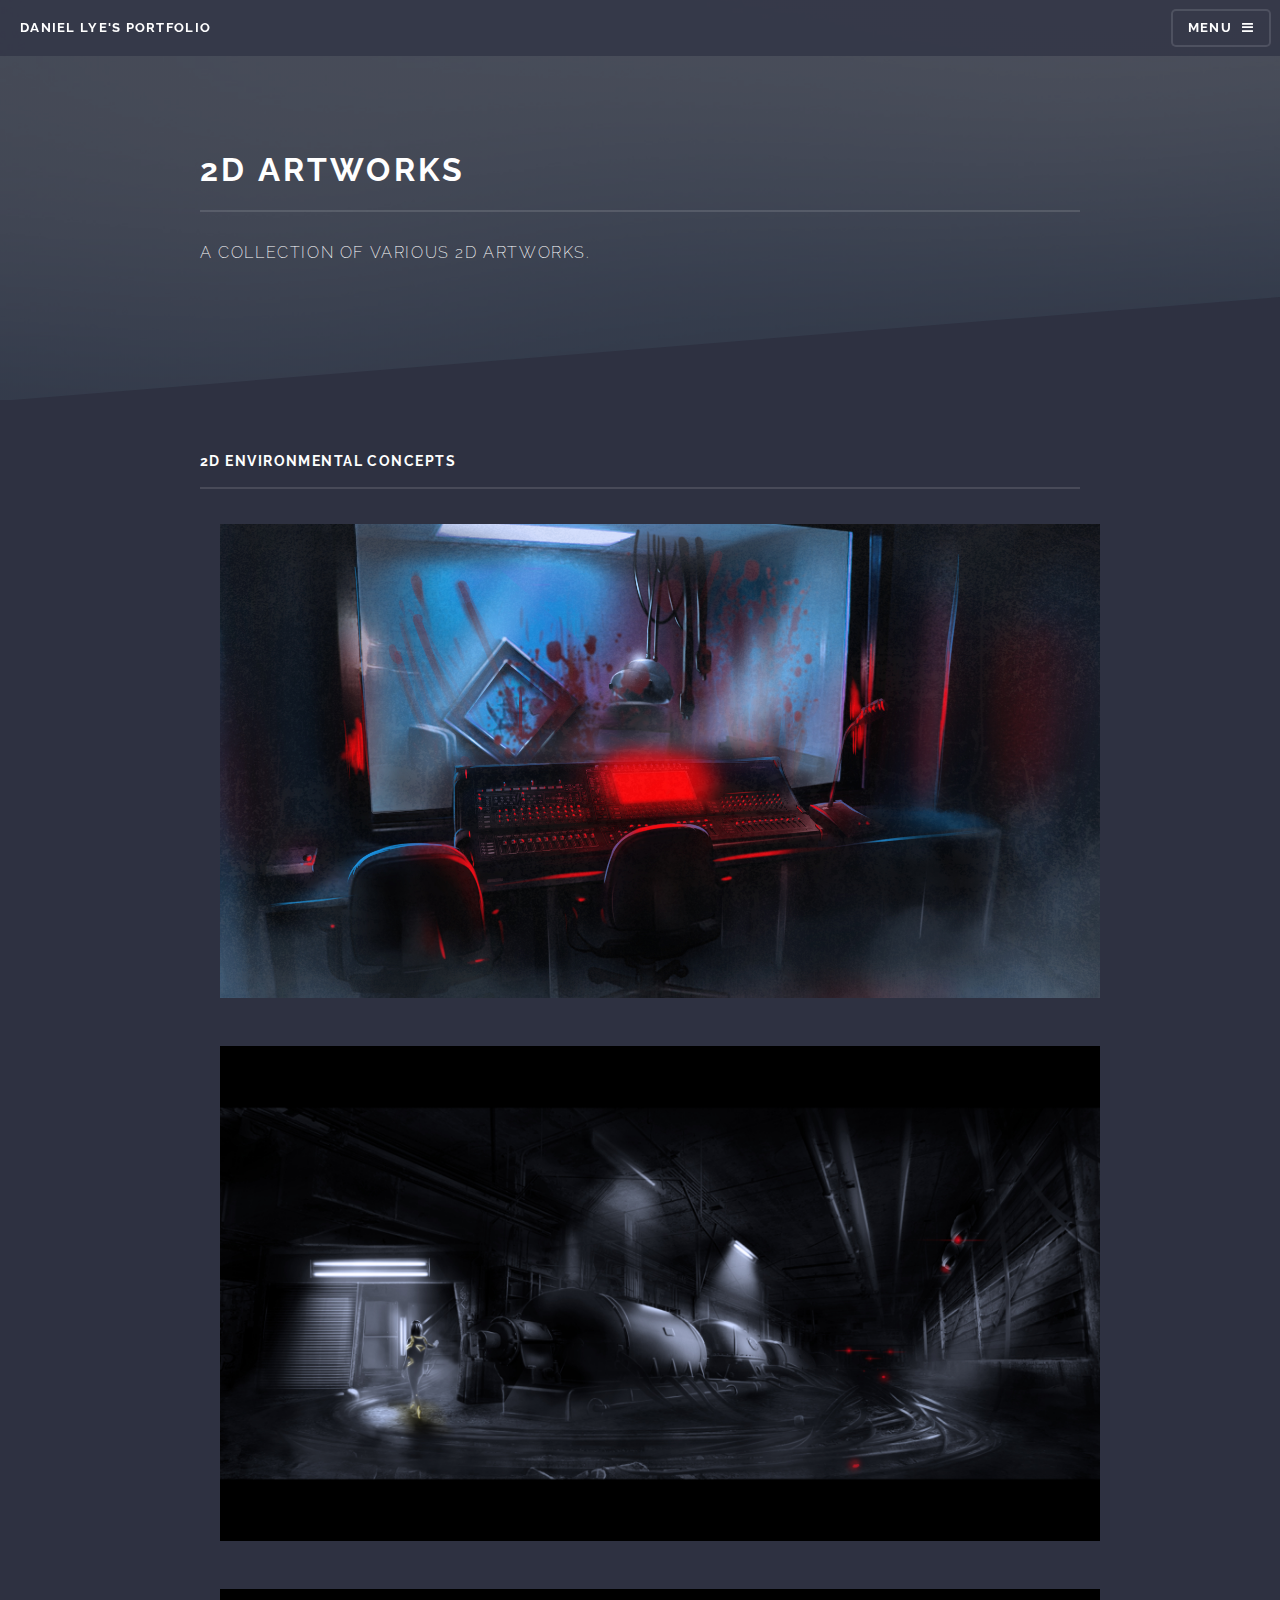
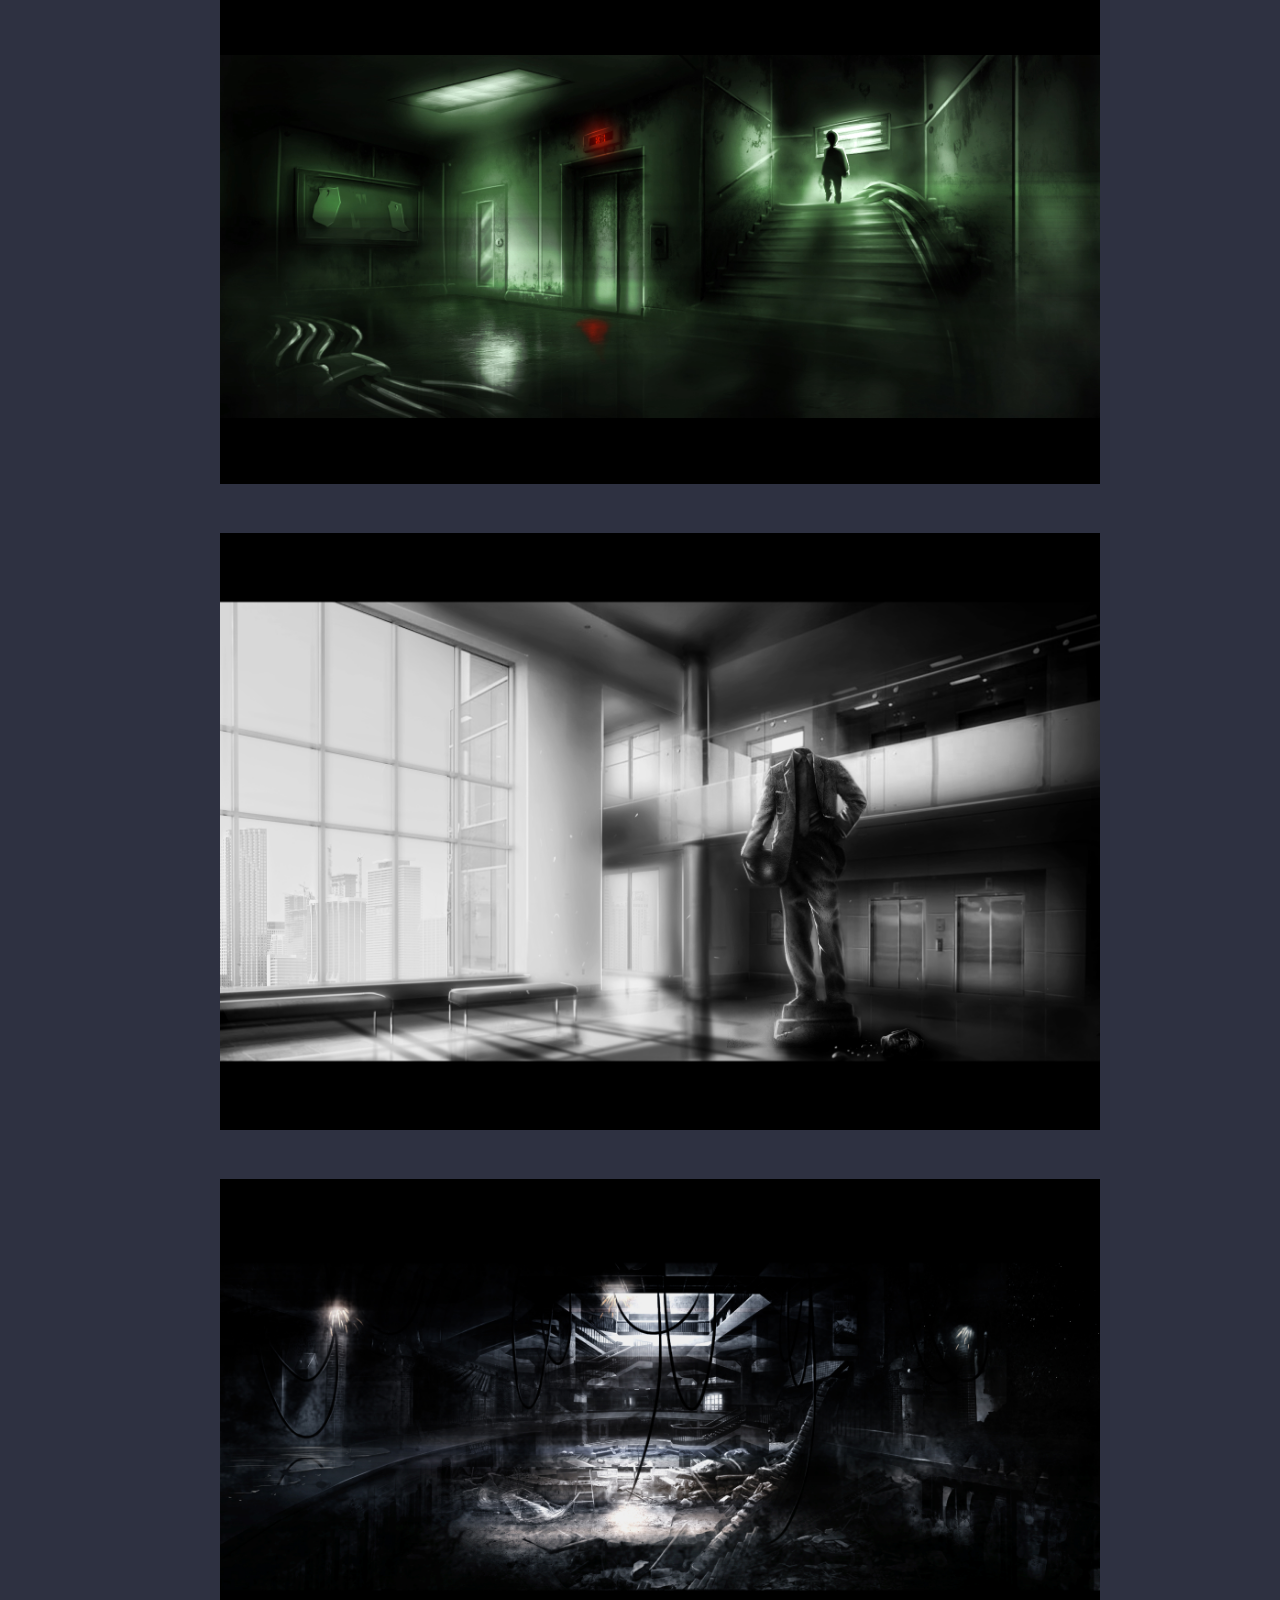
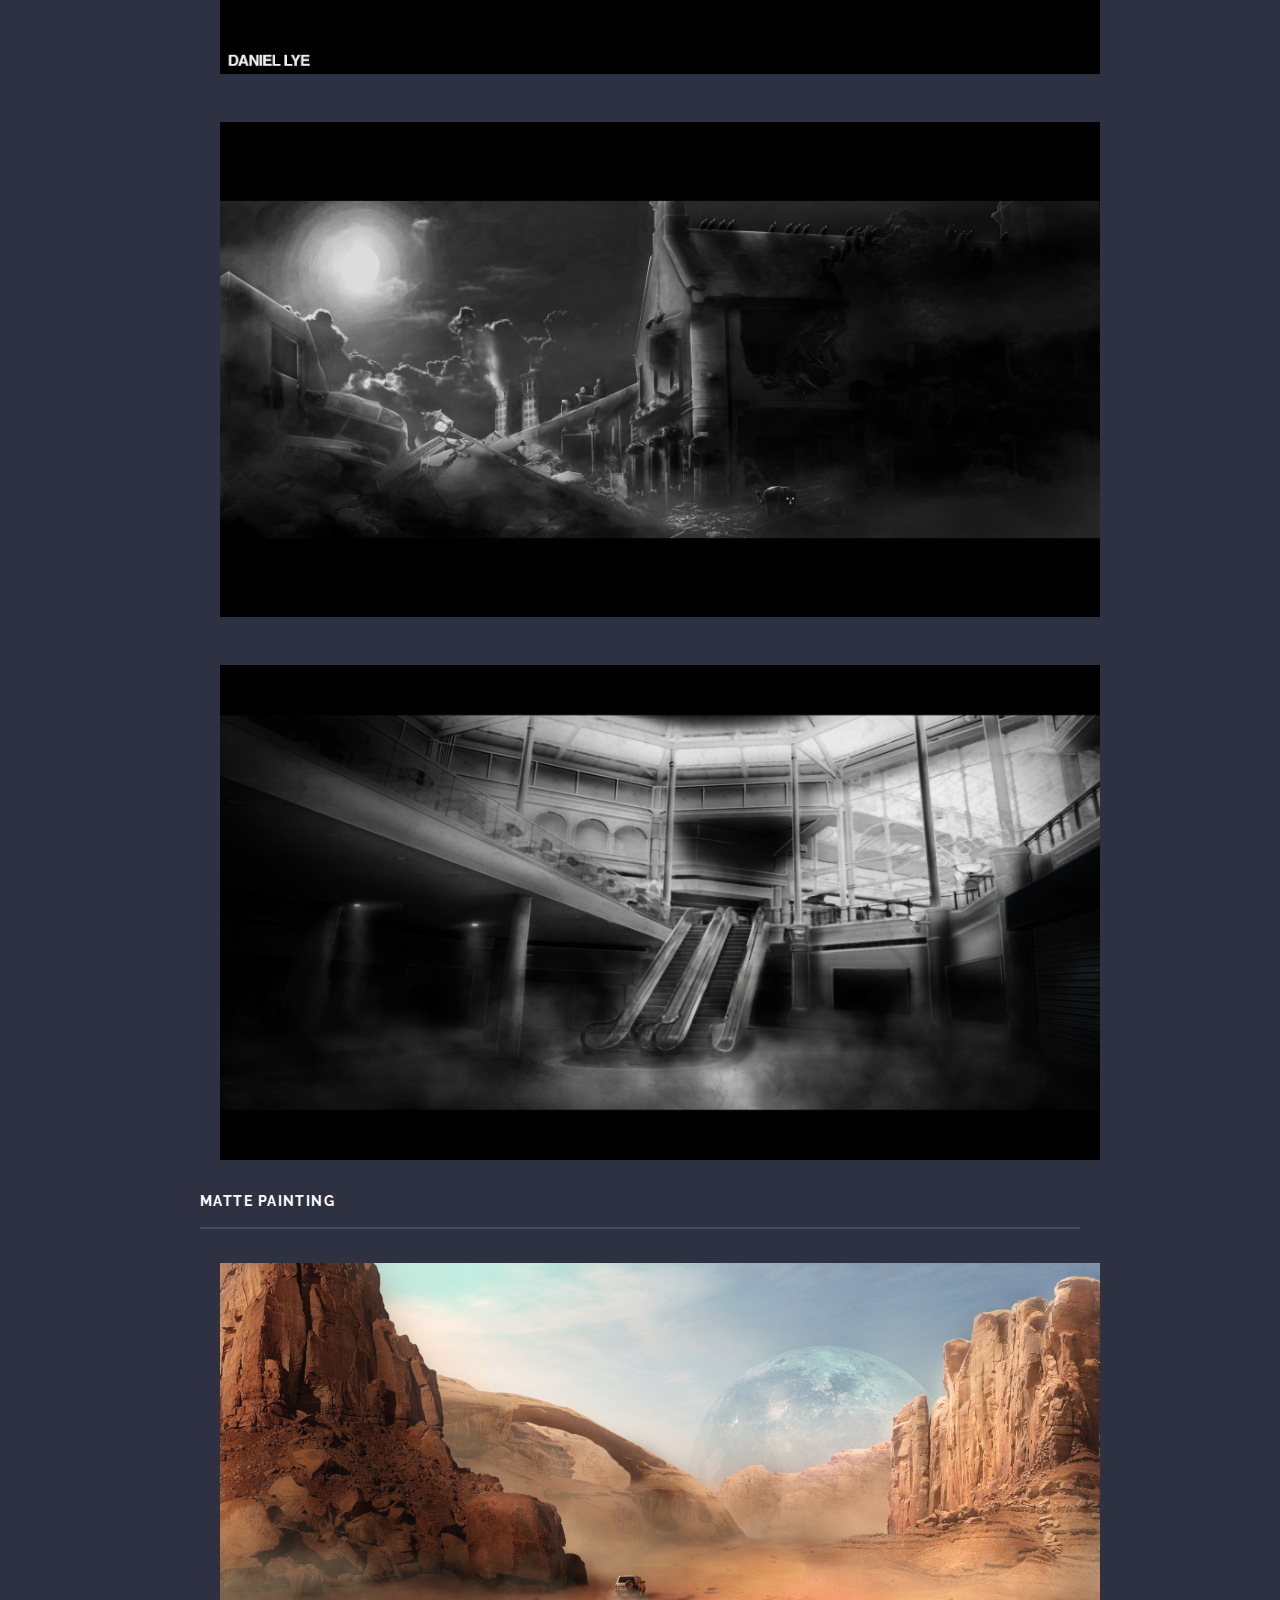
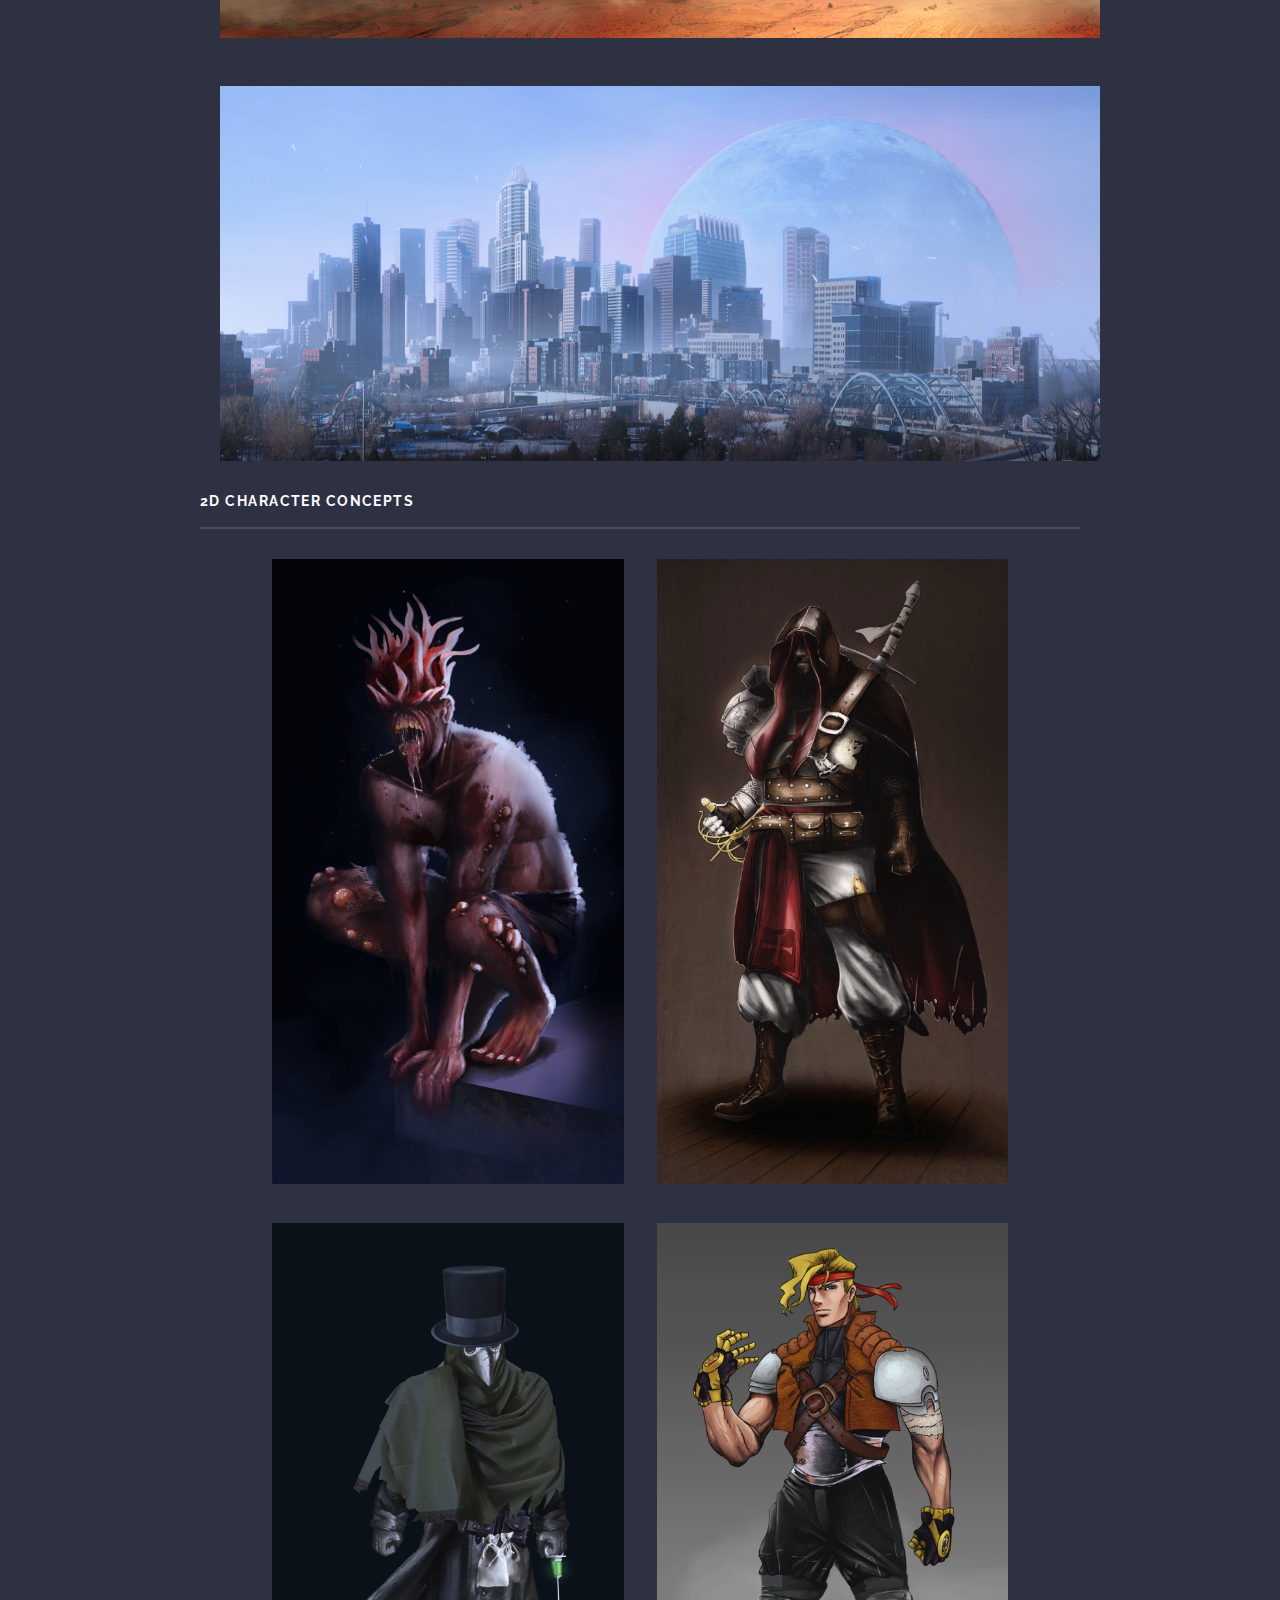
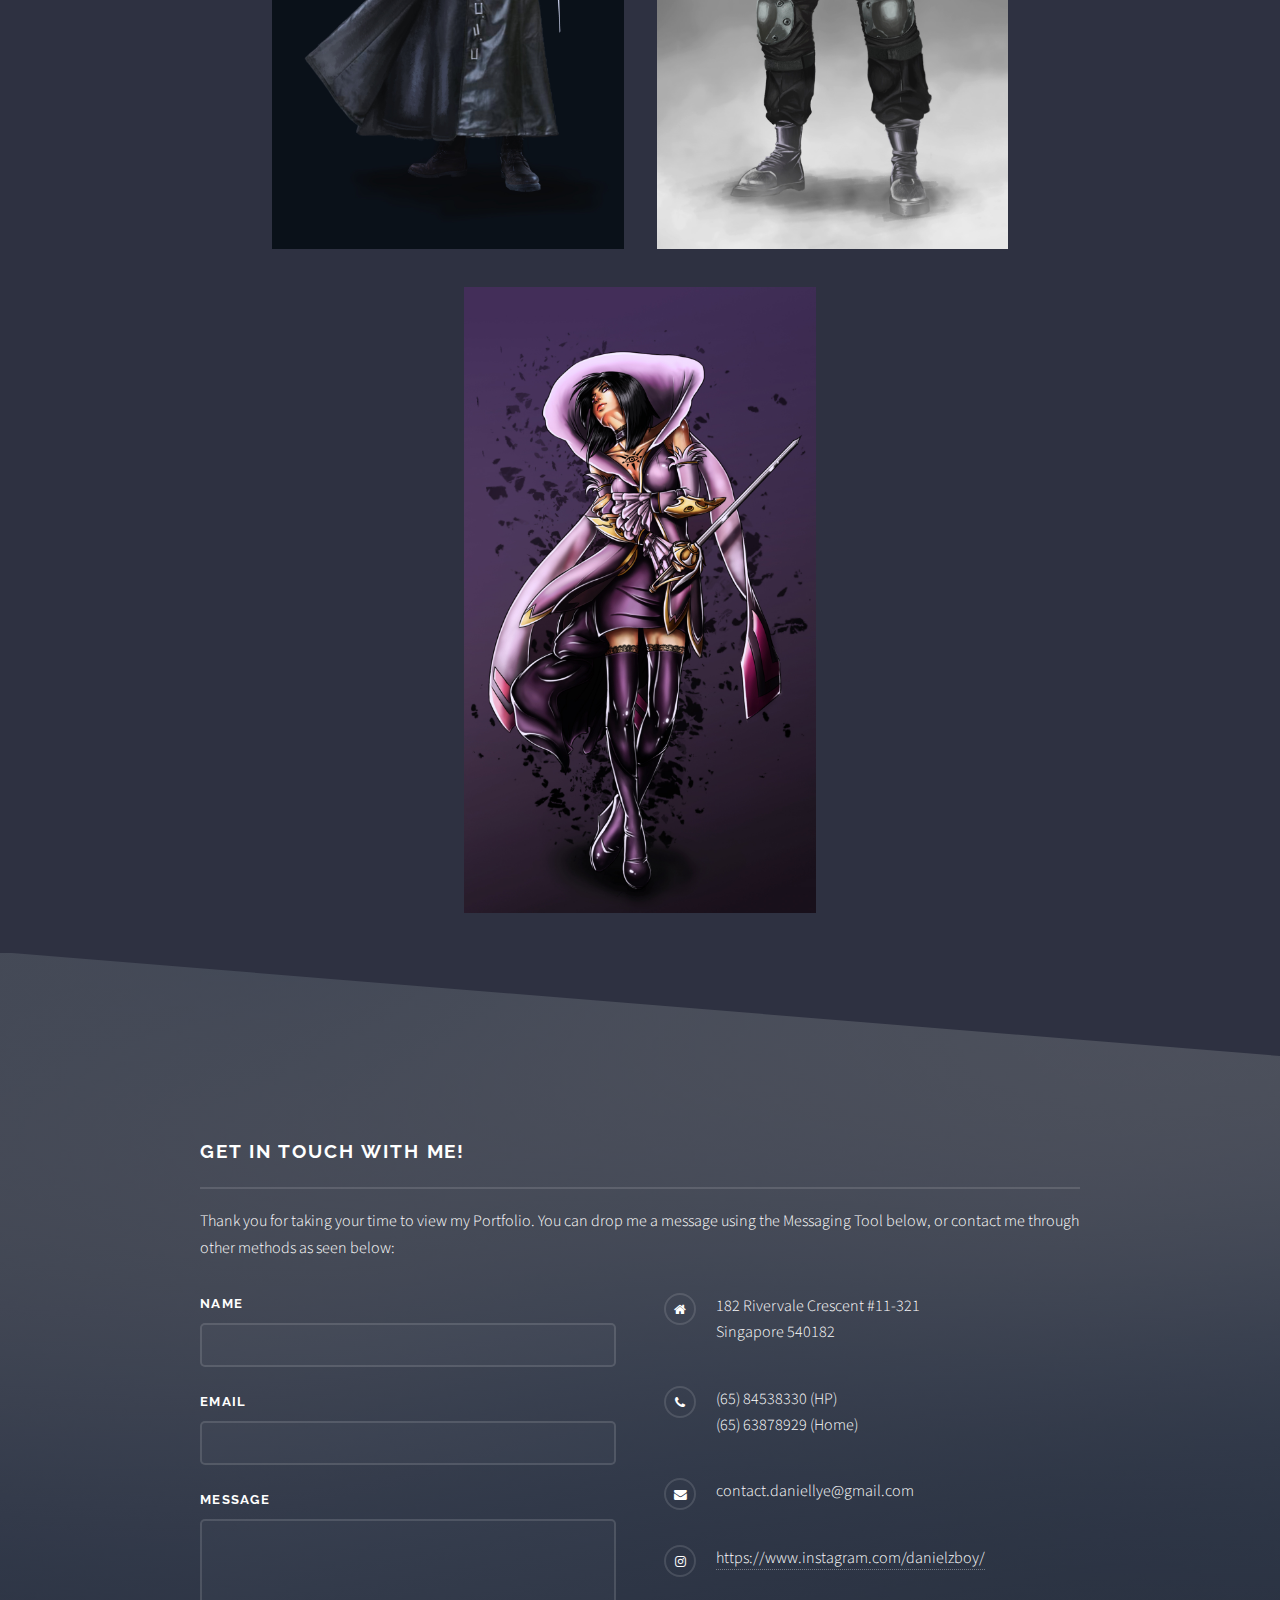
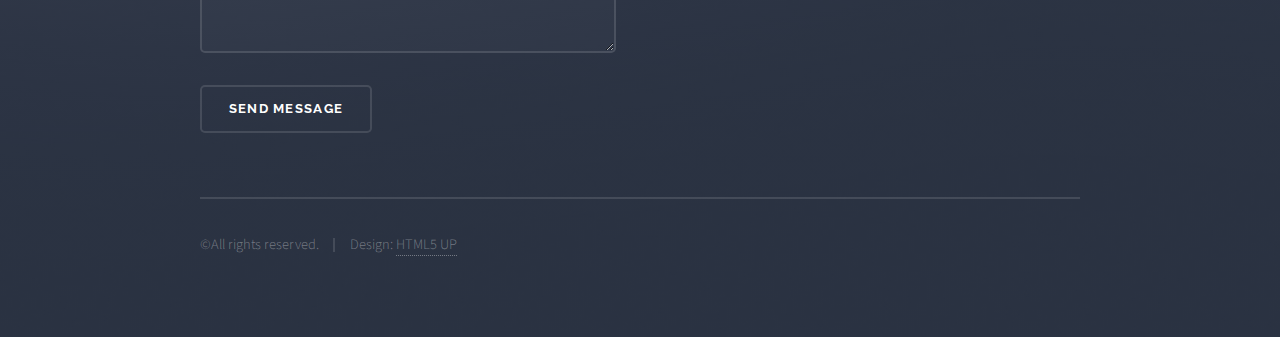
==== commit 3d7a06c6: "Finished updating 2D Artworks" ====
--- a/2dartworks.html
+++ b/2dartworks.html
@@ -53,20 +53,30 @@
 							<div class="wrapper">
 								<div class="inner">
 									
-									<!-- <h3 class="major">3D Environment Artworks</h3> -->
-									<p><center>3D Exterior Environment</center></p>
-									
-									<center><img src="images/3D Artworks/01.jpg" alt="" class="responsive"/></center><br/>
-									<center><img src="images/3D Artworks/02.jpg" alt="" class="responsive"/></center><br/>
-									<center><img src="images/3D Artworks/03.jpg" alt="" class="responsive"/></center><br/>
+									<h3 class="major">2D Environmental Concepts</h3>
 																		
-									<p><center>3D Interior Environment</center></p>
-									
-									<center><img src="images/3D Artworks/04.jpg" alt="" class="responsive"/></center><br/>
-									<center><img src="images/3D Artworks/05.jpg" alt="" class="responsive"/></center><br/>
-									<center><img src="images/3D Artworks/06.jpg" alt="" class="responsive"/></center><br/>
+									<center><img src="images/2dartworks/01.jpg" alt="" class="responsive"/></center>
+									<center><img src="images/2dartworks/02.jpg" alt="" class="responsive"/></center>
+									<center><img src="images/2dartworks/03.jpg" alt="" class="responsive"/></center>						
+									<center><img src="images/2dartworks/04.jpg" alt="" class="responsive"/></center>
+									<center><img src="images/2dartworks/05.jpg" alt="" class="responsive"/></center>
+									<center><img src="images/2dartworks/06.jpg" alt="" class="responsive"/></center>
+									<center><img src="images/2dartworks/07.jpg" alt="" class="responsive"/></center>
 
-									<p>Morbi mattis mi consectetur tortor elementum, varius pellentesque velit convallis. Aenean tincidunt lectus auctor mauris maximus, ac scelerisque ipsum tempor. Duis vulputate ex et ex tincidunt, quis lacinia velit aliquet. Duis non efficitur nisi, id malesuada justo. Maecenas sagittis felis ac sagittis semper. Curabitur purus leo donec vel dolor at arcu tincidunt bibendum. Interdum et malesuada fames ac ante ipsum primis in faucibus. Fusce ut aliquet justo. Donec id neque ipsum. Integer eget ultricies odio. Nam vel ex a orci fringilla tincidunt. Aliquam eleifend ligula non velit accumsan cursus. Etiam ut gravida sapien.</p>
+									<h3 class="major">Matte Painting</h3>
+
+									<center><img src="images/2dartworks/08.jpg" alt="" class="responsive"/></center>
+									<center><img src="images/2dartworks/09.jpg" alt="" class="responsive"/></center>
+
+									<h3 class="major">2D Character Concepts</h3>
+
+									<center><img src="images/2dartworks/10.jpg" alt="" class="responsivePortrait"/>
+									<img src="images/2dartworks/11.jpg" alt="" class="responsivePortrait"/></center>
+									<center><img src="images/2dartworks/12.jpg" alt="" class="responsivePortrait"/>
+									<img src="images/2dartworks/13.jpg" alt="" class="responsivePortrait"/></center>
+									<center><img src="images/2dartworks/14.jpg" alt="" class="responsivePortrait"/></center>
+
+									<!-- <p>Morbi mattis mi consectetur tortor elementum, varius pellentesque velit convallis. Aenean tincidunt lectus auctor mauris maximus, ac scelerisque ipsum tempor. Duis vulputate ex et ex tincidunt, quis lacinia velit aliquet. Duis non efficitur nisi, id malesuada justo. Maecenas sagittis felis ac sagittis semper. Curabitur purus leo donec vel dolor at arcu tincidunt bibendum. Interdum et malesuada fames ac ante ipsum primis in faucibus. Fusce ut aliquet justo. Donec id neque ipsum. Integer eget ultricies odio. Nam vel ex a orci fringilla tincidunt. Aliquam eleifend ligula non velit accumsan cursus. Etiam ut gravida sapien.</p>
 
 									<p>Vestibulum ultrices risus velit, sit amet blandit massa auctor sit amet. Sed eu lectus sem. Phasellus in odio at ipsum porttitor mollis id vel diam. Praesent sit amet posuere risus, eu faucibus lectus. Vivamus ex ligula, tempus pulvinar ipsum in, auctor porta quam. Proin nec commodo, vel scelerisque nisi scelerisque. Suspendisse id quam vel tortor tincidunt suscipit. Nullam auctor orci eu dolor consectetur, interdum ullamcorper ante tincidunt. Mauris felis nec felis elementum varius.</p>
 
@@ -86,7 +96,7 @@
 											<p>Lorem ipsum dolor sit amet, consectetur adipiscing vehicula id nulla dignissim dapibus ultrices.</p>
 											<a href="#" class="special">Learn more</a>
 										</article>
-									</section>
+									</section> -->
 
 								</div>
 							</div>
@@ -96,8 +106,8 @@
 				<!-- Footer -->
 					<section id="footer">
 						<div class="inner">
-							<h2 class="major">Get in touch</h2>
-							<p>Cras mattis ante fermentum, malesuada neque vitae, eleifend erat. Phasellus non pulvinar erat. Fusce tincidunt, nisl eget mattis egestas, purus ipsum consequat orci, sit amet lobortis lorem lacus in tellus. Sed ac elementum arcu. Quisque placerat auctor laoreet.</p>
+							<h2 class="major">Get in touch with me!</h2>
+							<p>Thank you for taking your time to view my Portfolio. You can drop me a message using the Messaging Tool below, or contact me through other methods as seen below:</p>
 							<form method="post" action="#">
 								<div class="fields">
 									<div class="field">
@@ -119,18 +129,16 @@
 							</form>
 							<ul class="contact">
 								<li class="fa-home">
-									Untitled Inc<br />
-									1234 Somewhere Road Suite #2894<br />
-									Nashville, TN 00000-0000
-								</li>
-								<li class="fa-phone">(000) 000-0000</li>
-								<li class="fa-envelope"><a href="#">information@untitled.tld</a></li>
-								<li class="fa-twitter"><a href="#">twitter.com/untitled-tld</a></li>
-								<li class="fa-facebook"><a href="#">facebook.com/untitled-tld</a></li>
-								<li class="fa-instagram"><a href="#">instagram.com/untitled-tld</a></li>
+								182 Rivervale Crescent #11-321<br />
+								Singapore 540182</li>
+								<li class="fa-phone">(65) 84538330 (HP)<br />(65) 63878929 (Home)</li>
+								<li class="fa-envelope"><!-- <a href="#"></a> -->contact.daniellye@gmail.com</li>
+								<!-- <li class="fa-twitter"><a href="#">twitter.com/untitled-tld</a></li>
+								<li class="fa-facebook"><a href="#">facebook.com/untitled-tld</a></li> -->
+								<li class="fa-instagram"><a href="https://www.instagram.com/danielzboy/">https://www.instagram.com/danielzboy/</a></li>
 							</ul>
 							<ul class="copyright">
-								<li>&copy; Untitled Inc. All rights reserved.</li><li>Design: <a href="http://html5up.net">HTML5 UP</a></li>
+								<li>&copy;All rights reserved.</li><li>Design: <a href="http://html5up.net">HTML5 UP</a></li>
 							</ul>
 						</div>
 					</section>
--- a/assets/css/main.css
+++ b/assets/css/main.css
@@ -2438,6 +2438,13 @@
 		.responsive {
 			width: 100%;
 			height:auto;
+			margin:20px;
+		}
+
+		.responsivePortrait {
+			max-width:40%;
+			height:auto;
+			margin:15px;
 		}
 
 /* List */
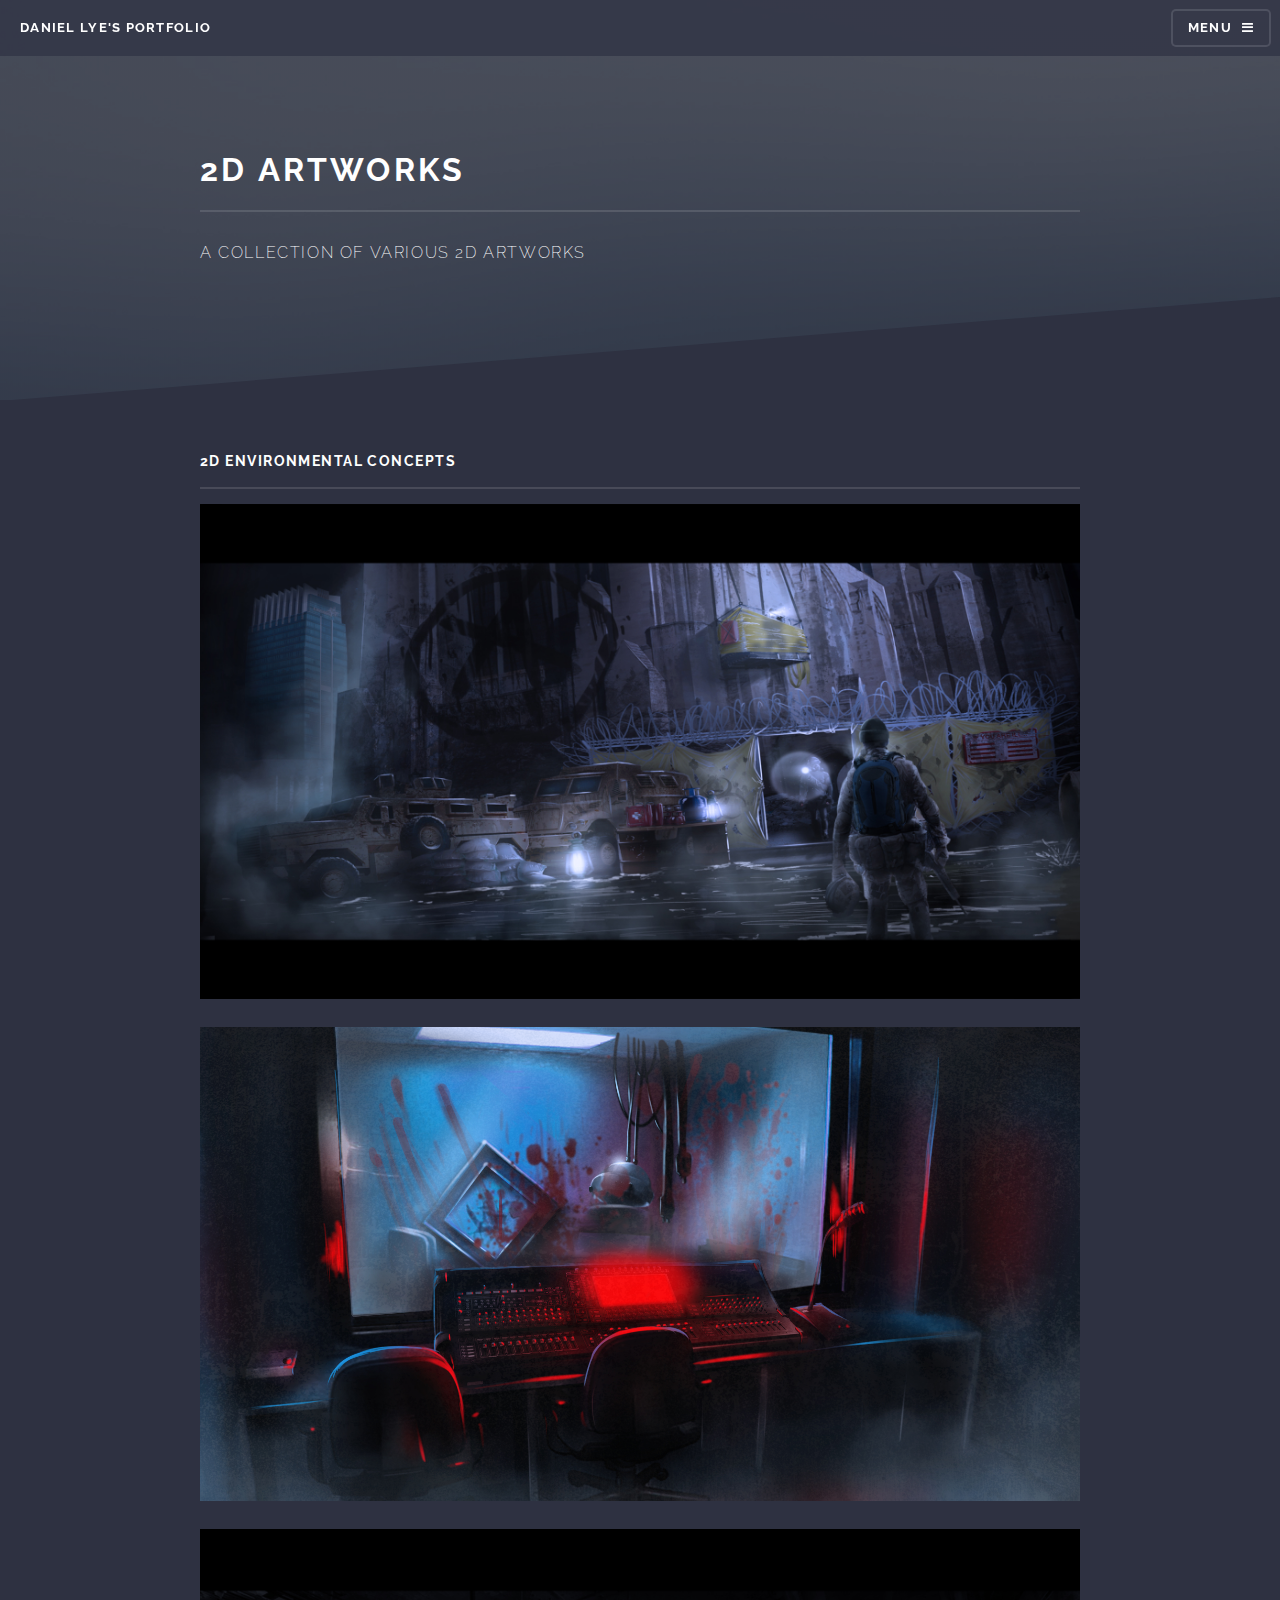
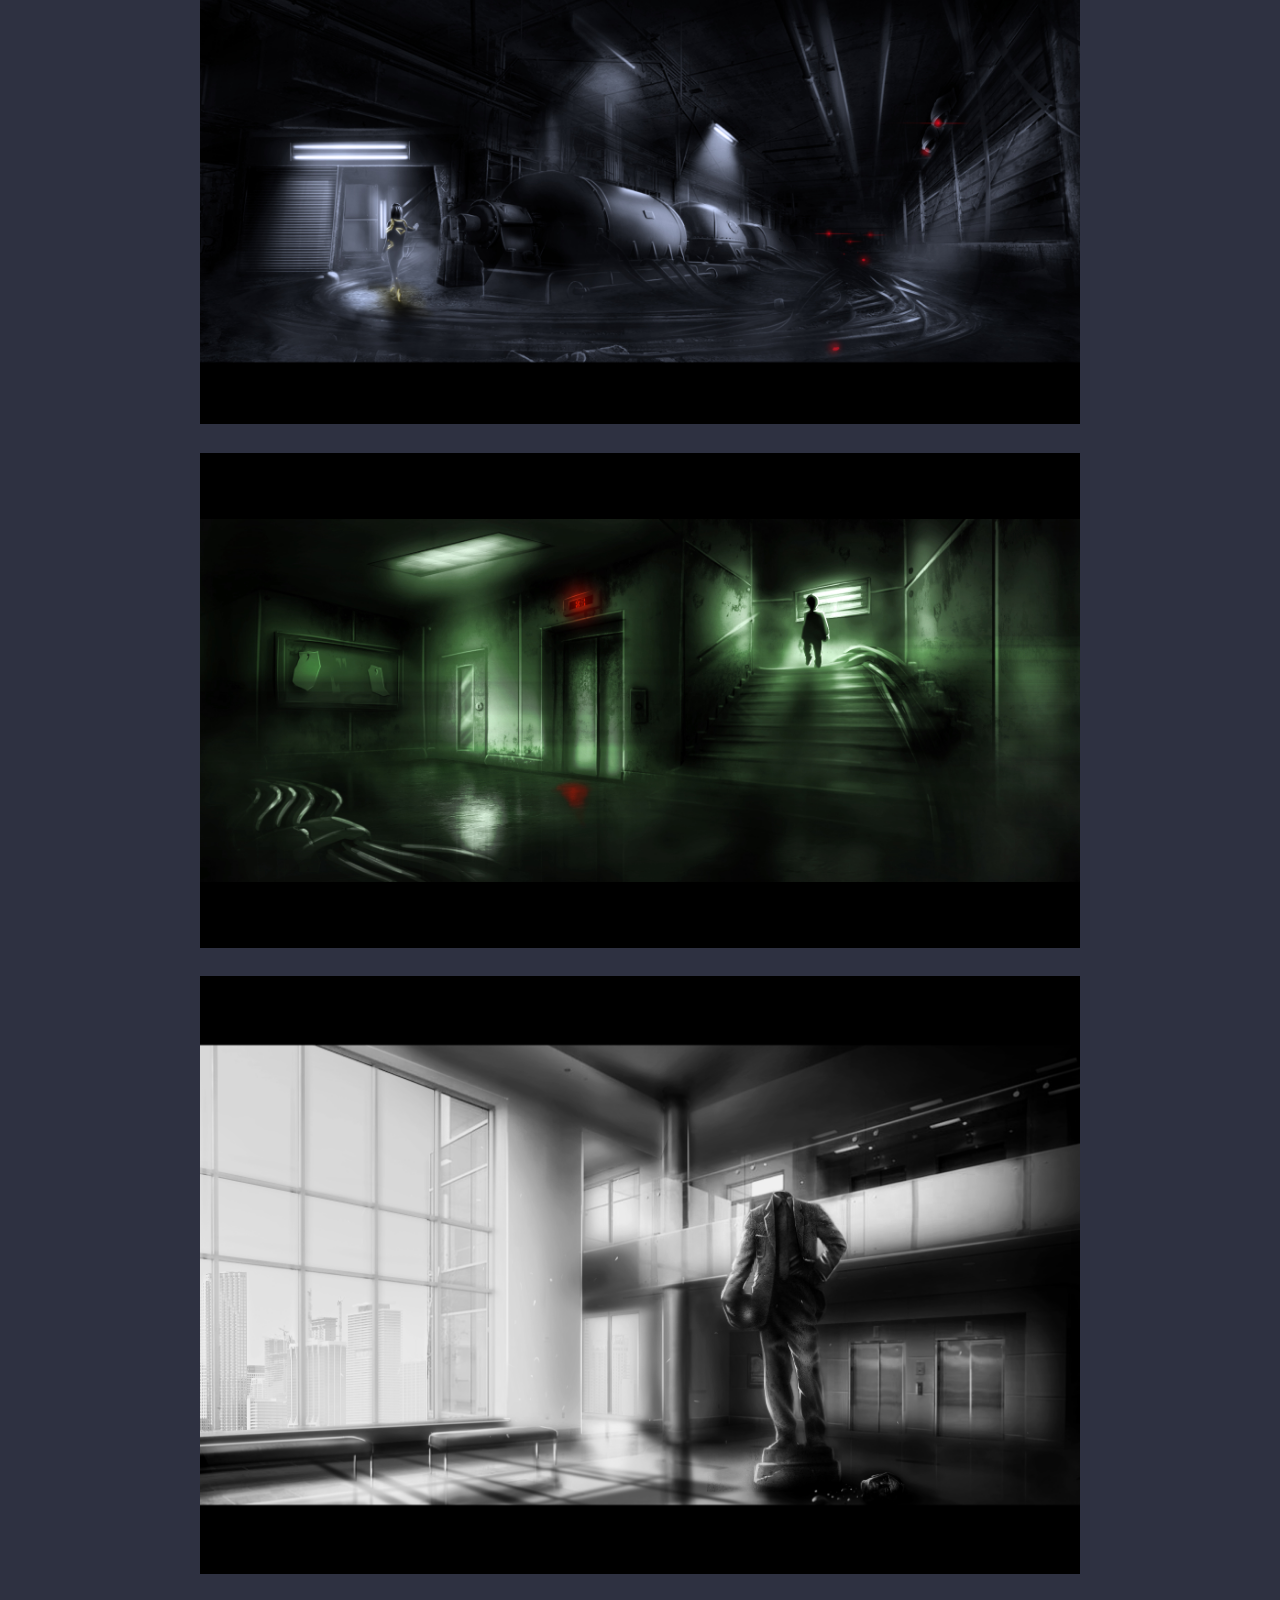
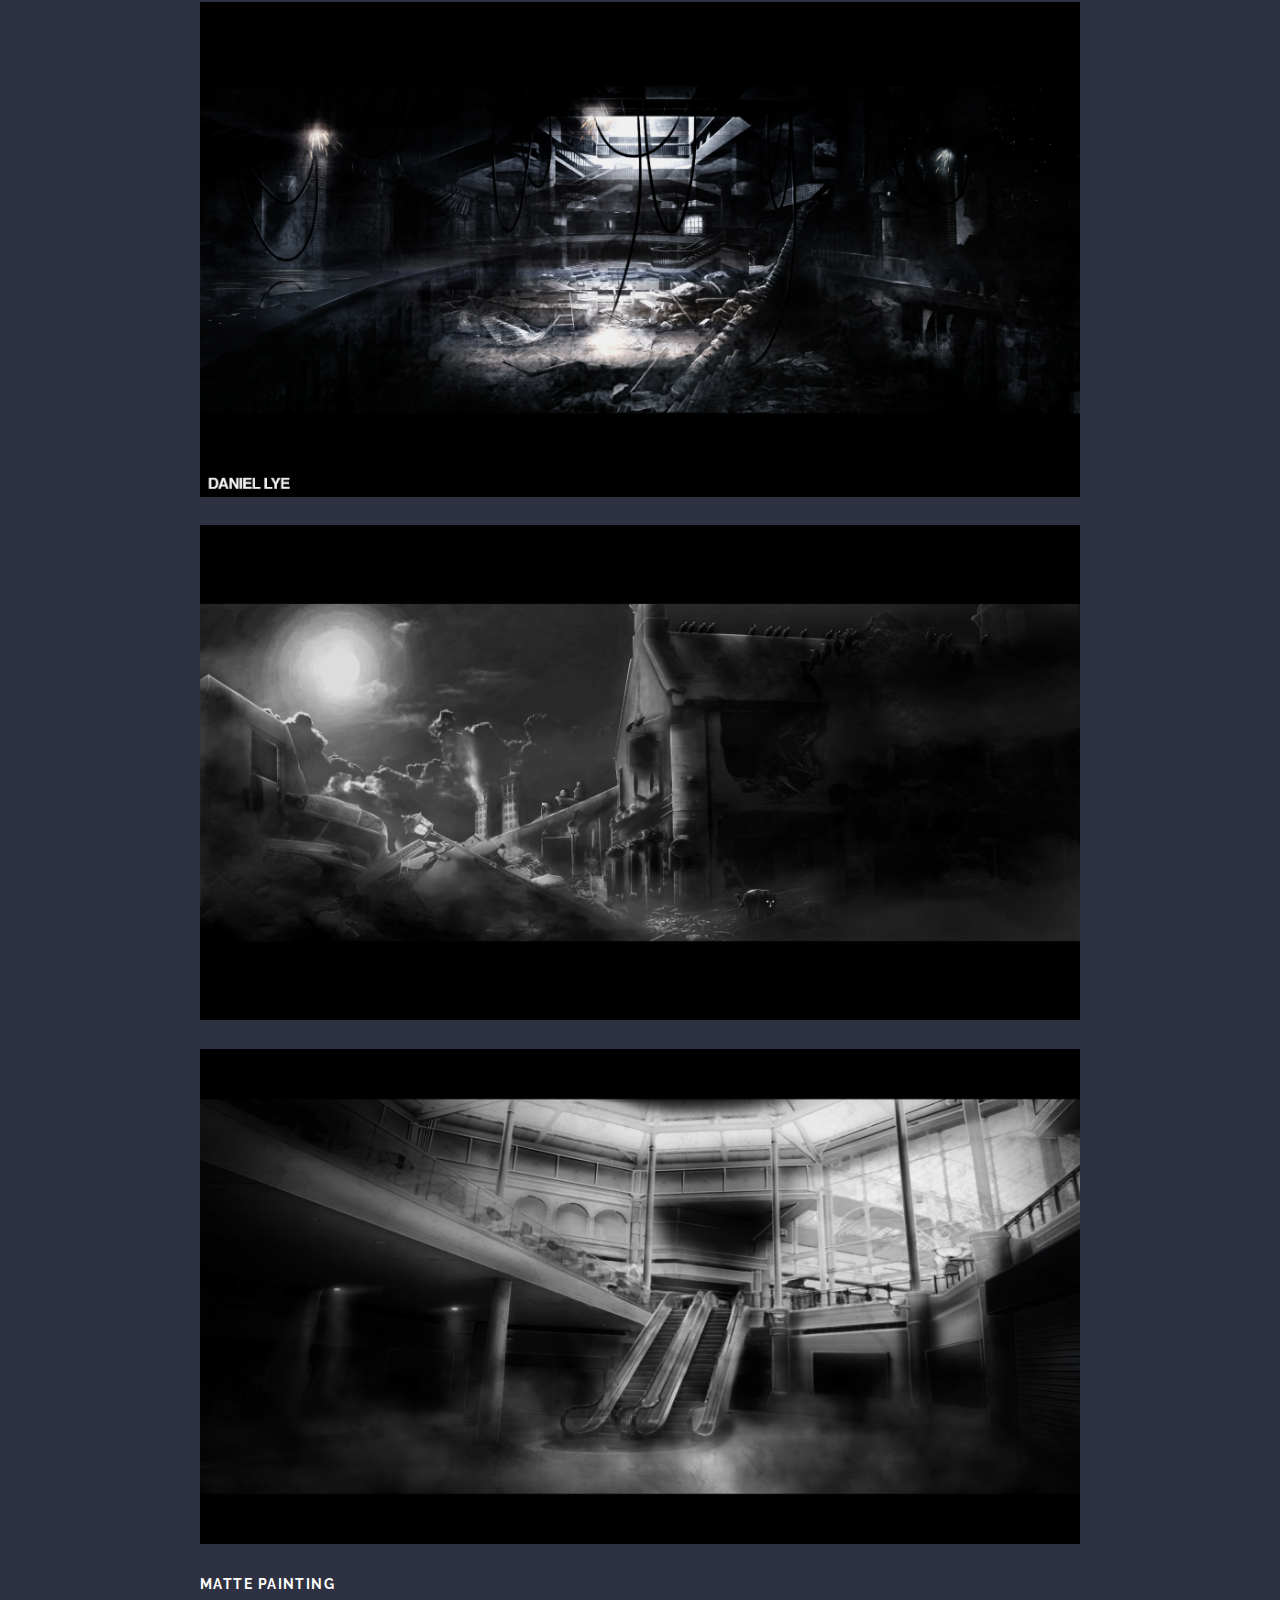
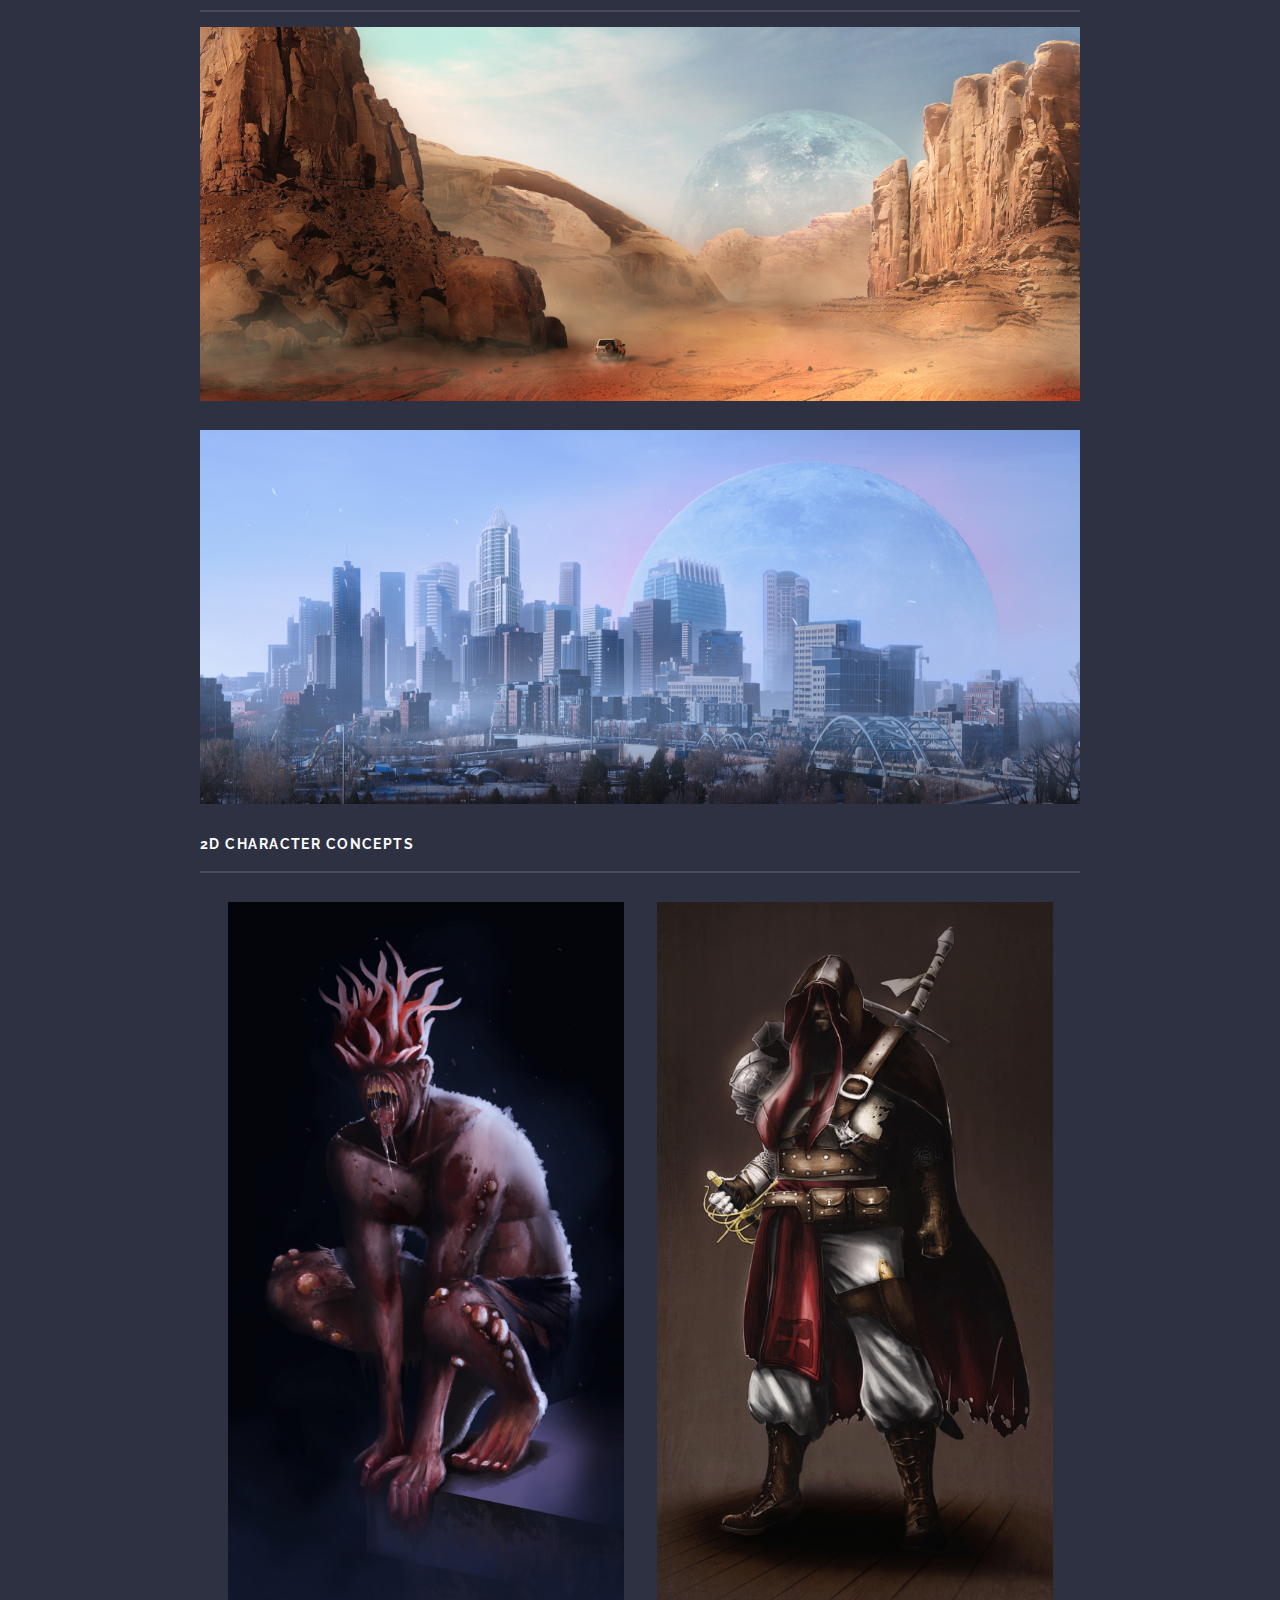
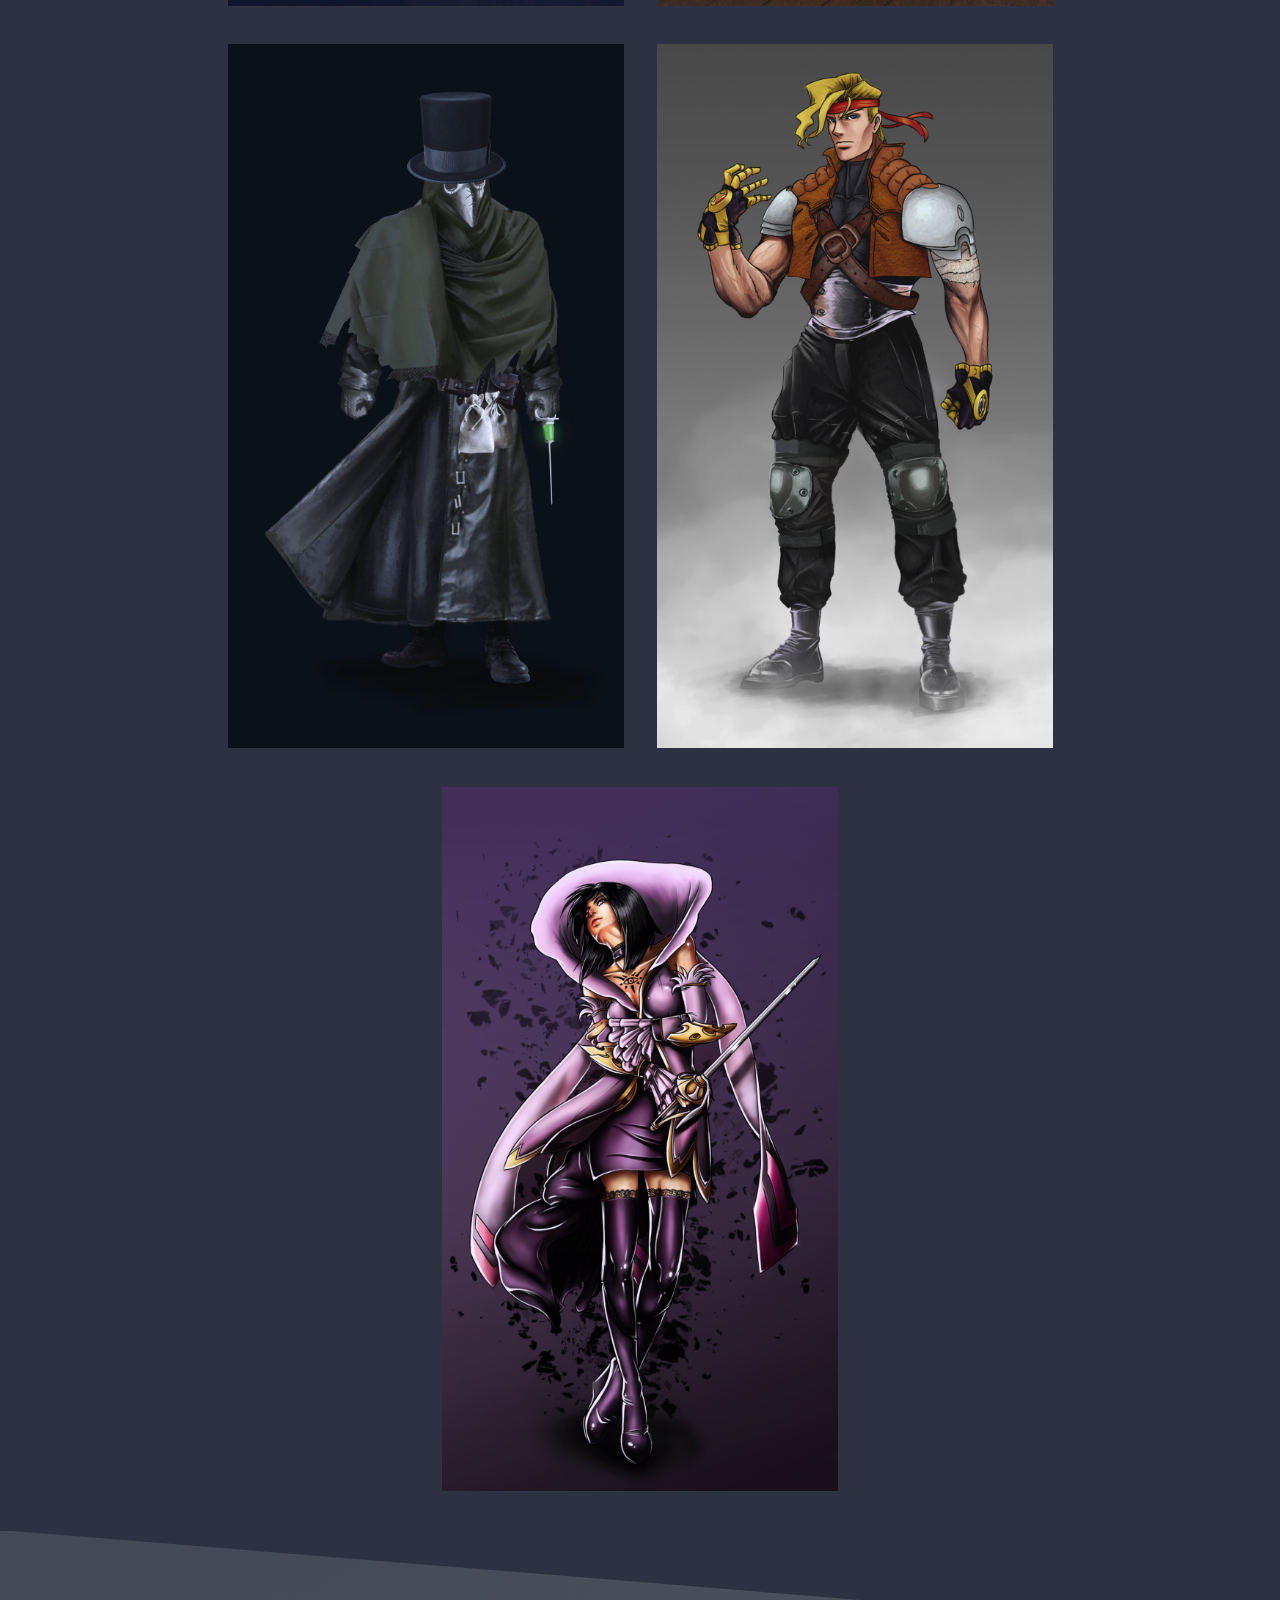
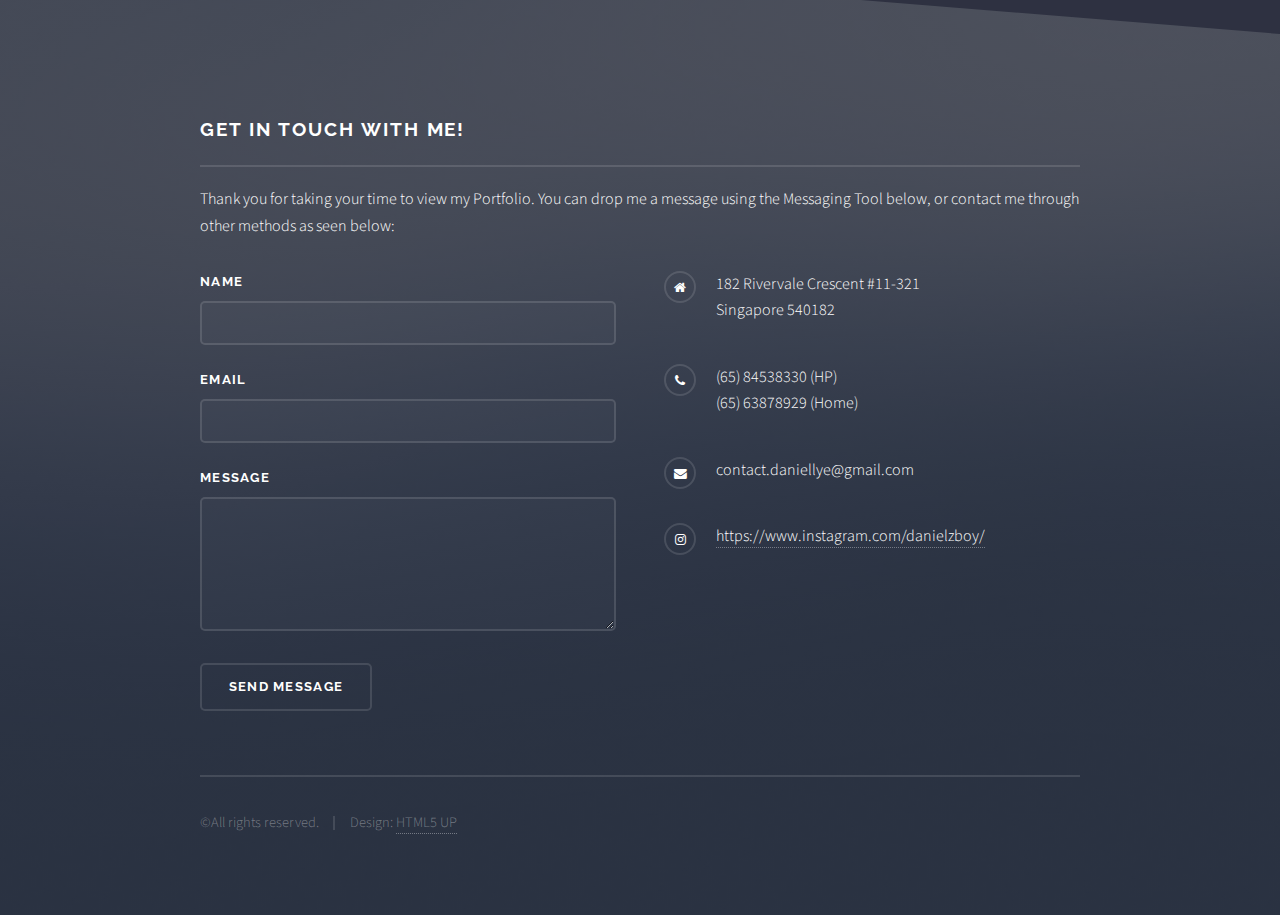
==== commit 6e540472: "Added Phase page" ====
--- a/2dartworks.html
+++ b/2dartworks.html
@@ -33,7 +33,7 @@
 								<li><a href="index.html">Home</a></li>
 								<li><a href="3dartworks.html">3D Artworks</a></li>
 								<li><a href="2dartworks.html">2D Artworks</a></li>
-								<li><a href="#">Projects</a></li>
+								<li><a href="projects.html">Projects</a></li>
 								<li><a href="#">Contact Me</a></li>
 							</ul>
 							<a href="#" class="close">Close</a>
@@ -45,7 +45,7 @@
 						<header>
 							<div class="inner">
 								<h2>2D Artworks</h2>
-								<p>A collection of various 2D Artworks.</p>
+								<p>A collection of various 2D Artworks</p>
 							</div>
 						</header>
 
@@ -54,7 +54,8 @@
 								<div class="inner">
 									
 									<h3 class="major">2D Environmental Concepts</h3>
-																		
+									
+									<center><img src="images/2dartworks/00.jpg" alt="" class="responsive"/></center>								
 									<center><img src="images/2dartworks/01.jpg" alt="" class="responsive"/></center>
 									<center><img src="images/2dartworks/02.jpg" alt="" class="responsive"/></center>
 									<center><img src="images/2dartworks/03.jpg" alt="" class="responsive"/></center>						
--- a/assets/css/main.css
+++ b/assets/css/main.css
@@ -2434,17 +2434,52 @@
 			.image.main img {
 				width: 100%;
 			}
+
+
+		@media screen and (min-width: 737px) {
 			
-		.responsive {
-			width: 100%;
-			height:auto;
-			margin:20px;
-		}
-
-		.responsivePortrait {
-			max-width:40%;
-			height:auto;
-			margin:15px;
+			.responsivePortrait {
+				max-width:45%;
+				height:auto;
+				margin:15px;
+			}
+
+			.responsive {
+				width: 100%;
+				height: auto;
+				margin: 0px 20px 20px 0px;
+			}
+		}
+
+
+		@media screen and (max-width: 736px) {
+			
+			.responsivePortrait {
+				max-width:85%;
+				height:auto;
+				margin:15px;
+			}
+
+			.responsive {
+				width: 100%;
+				height: auto;
+				margin: 0px 15px 15px 0px;
+			}
+		}
+
+		@media screen and (max-width: 480px) {
+
+			.responsivePortrait {
+				max-width:85%;
+				height:auto;
+				margin:10px;
+			}
+
+			.responsive {
+				width: 100%;
+				height:auto;
+				margin: 0px 10px 10px 0px;
+			}
 		}
 
 /* List */
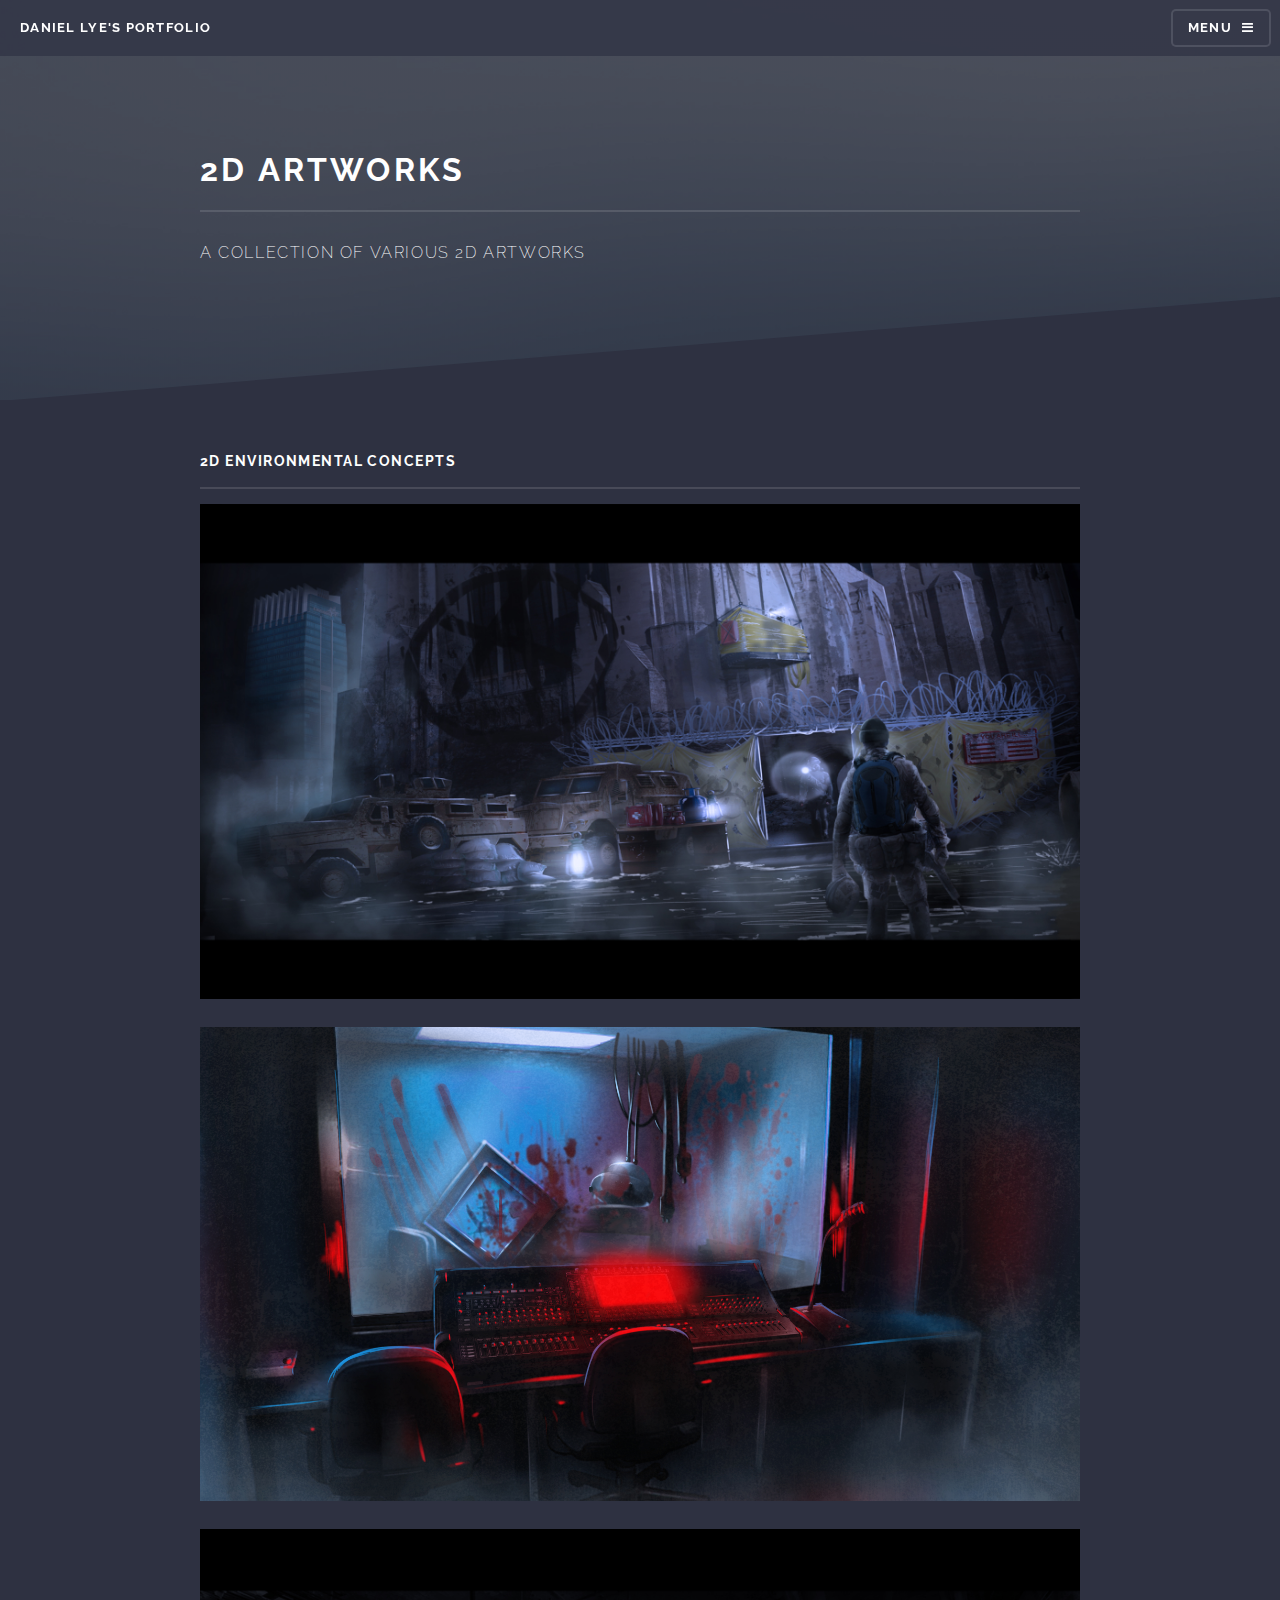
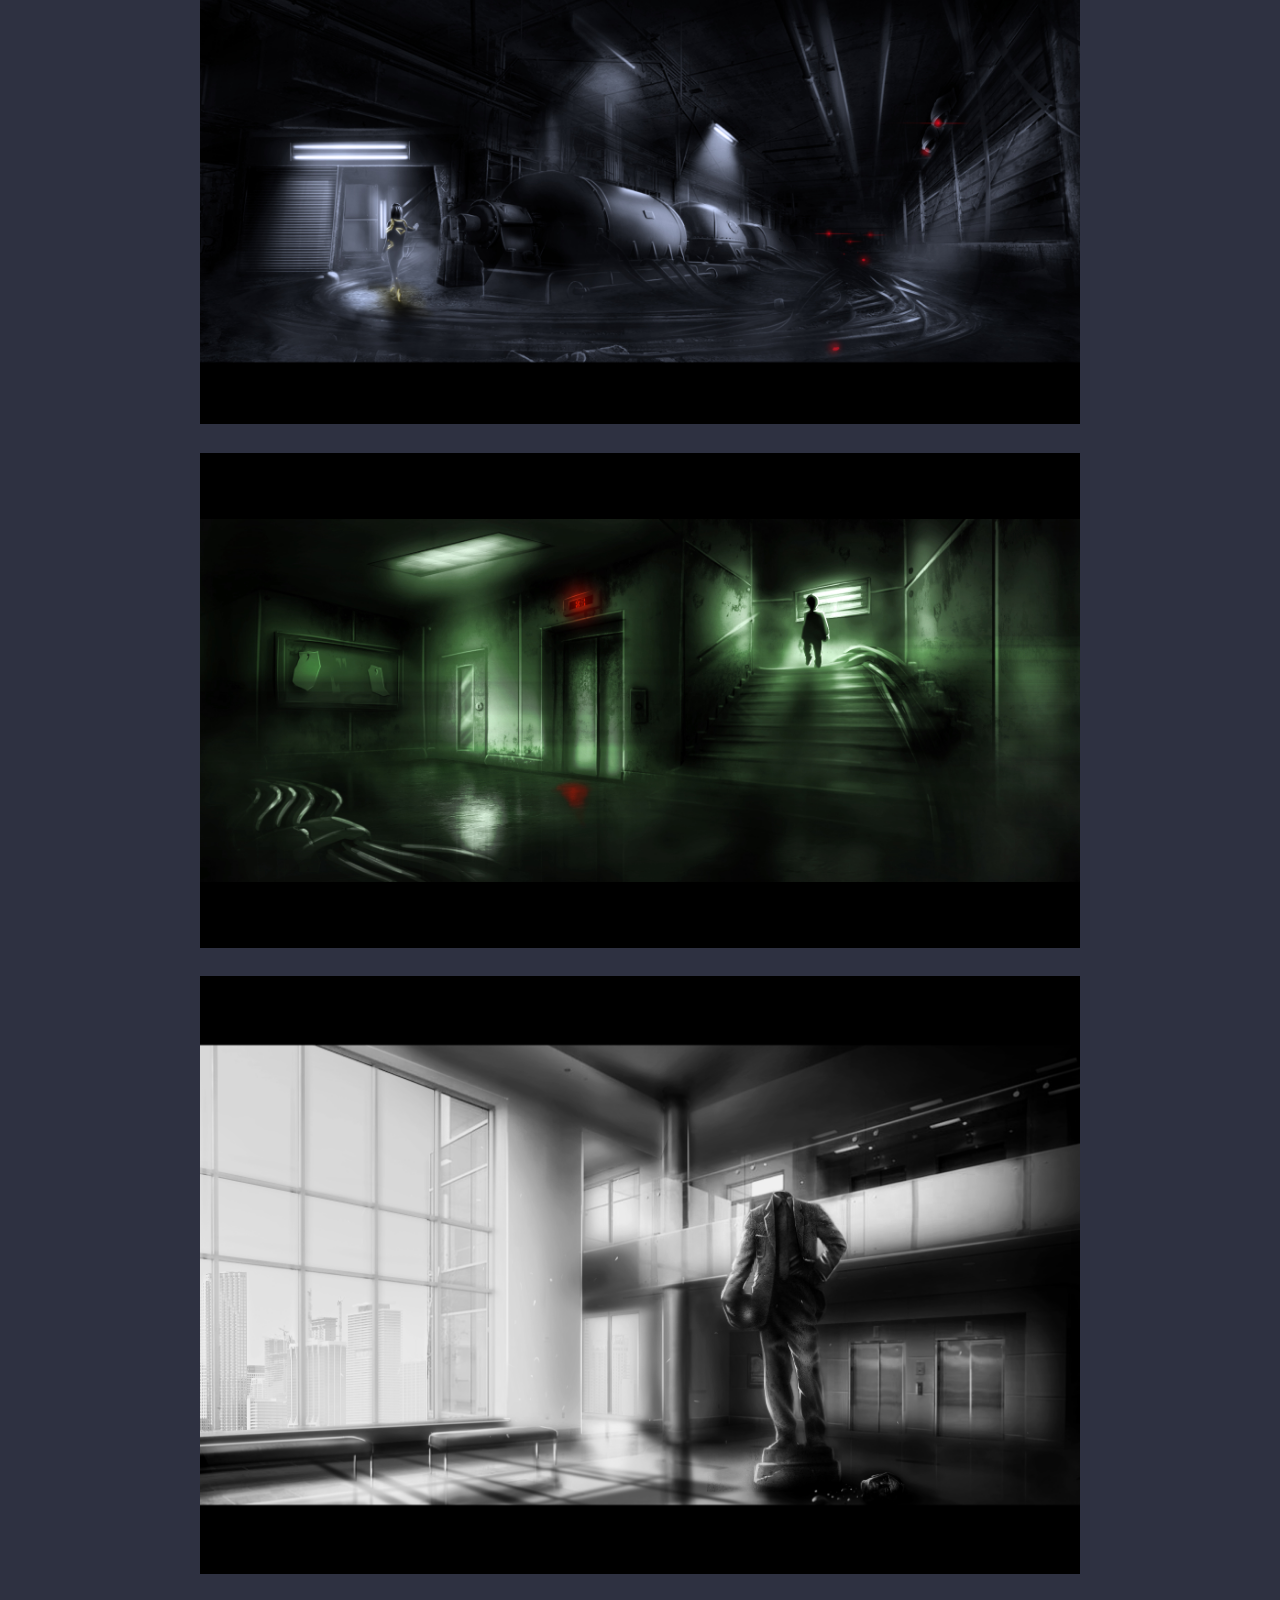
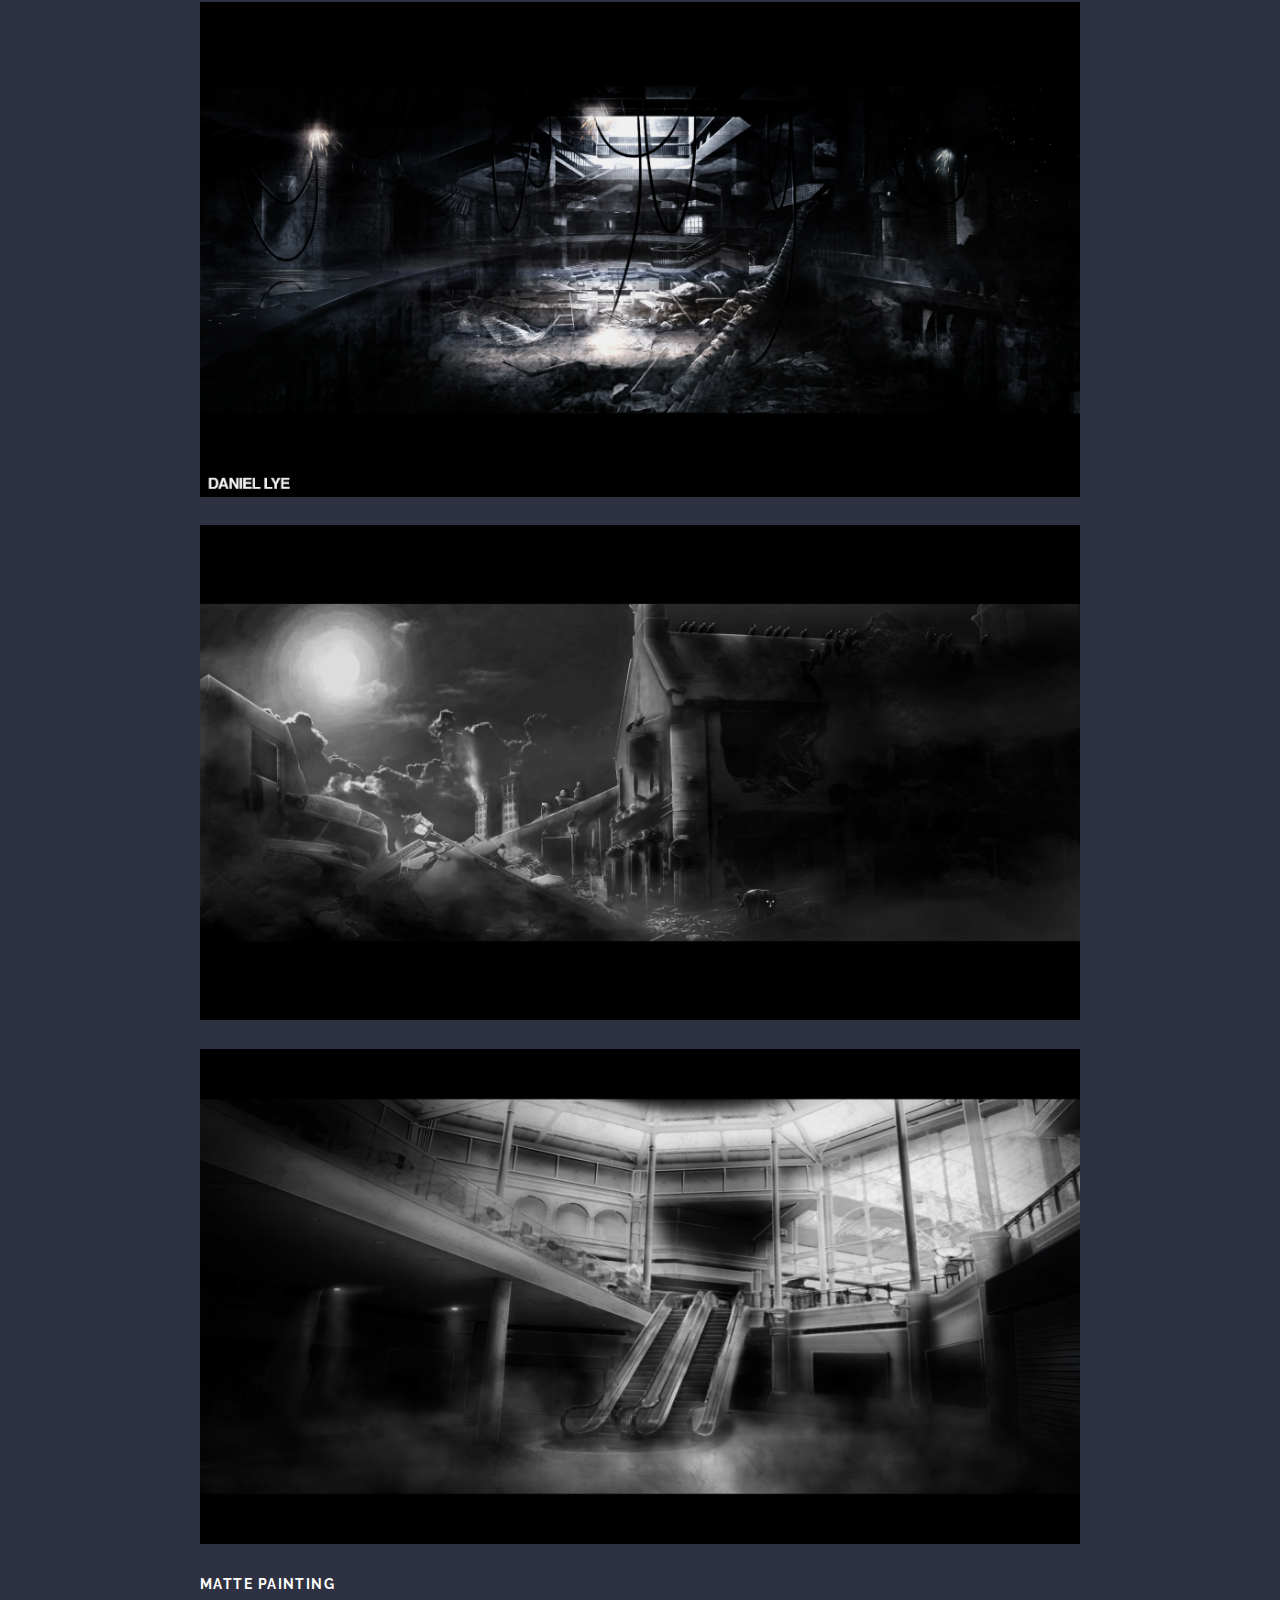
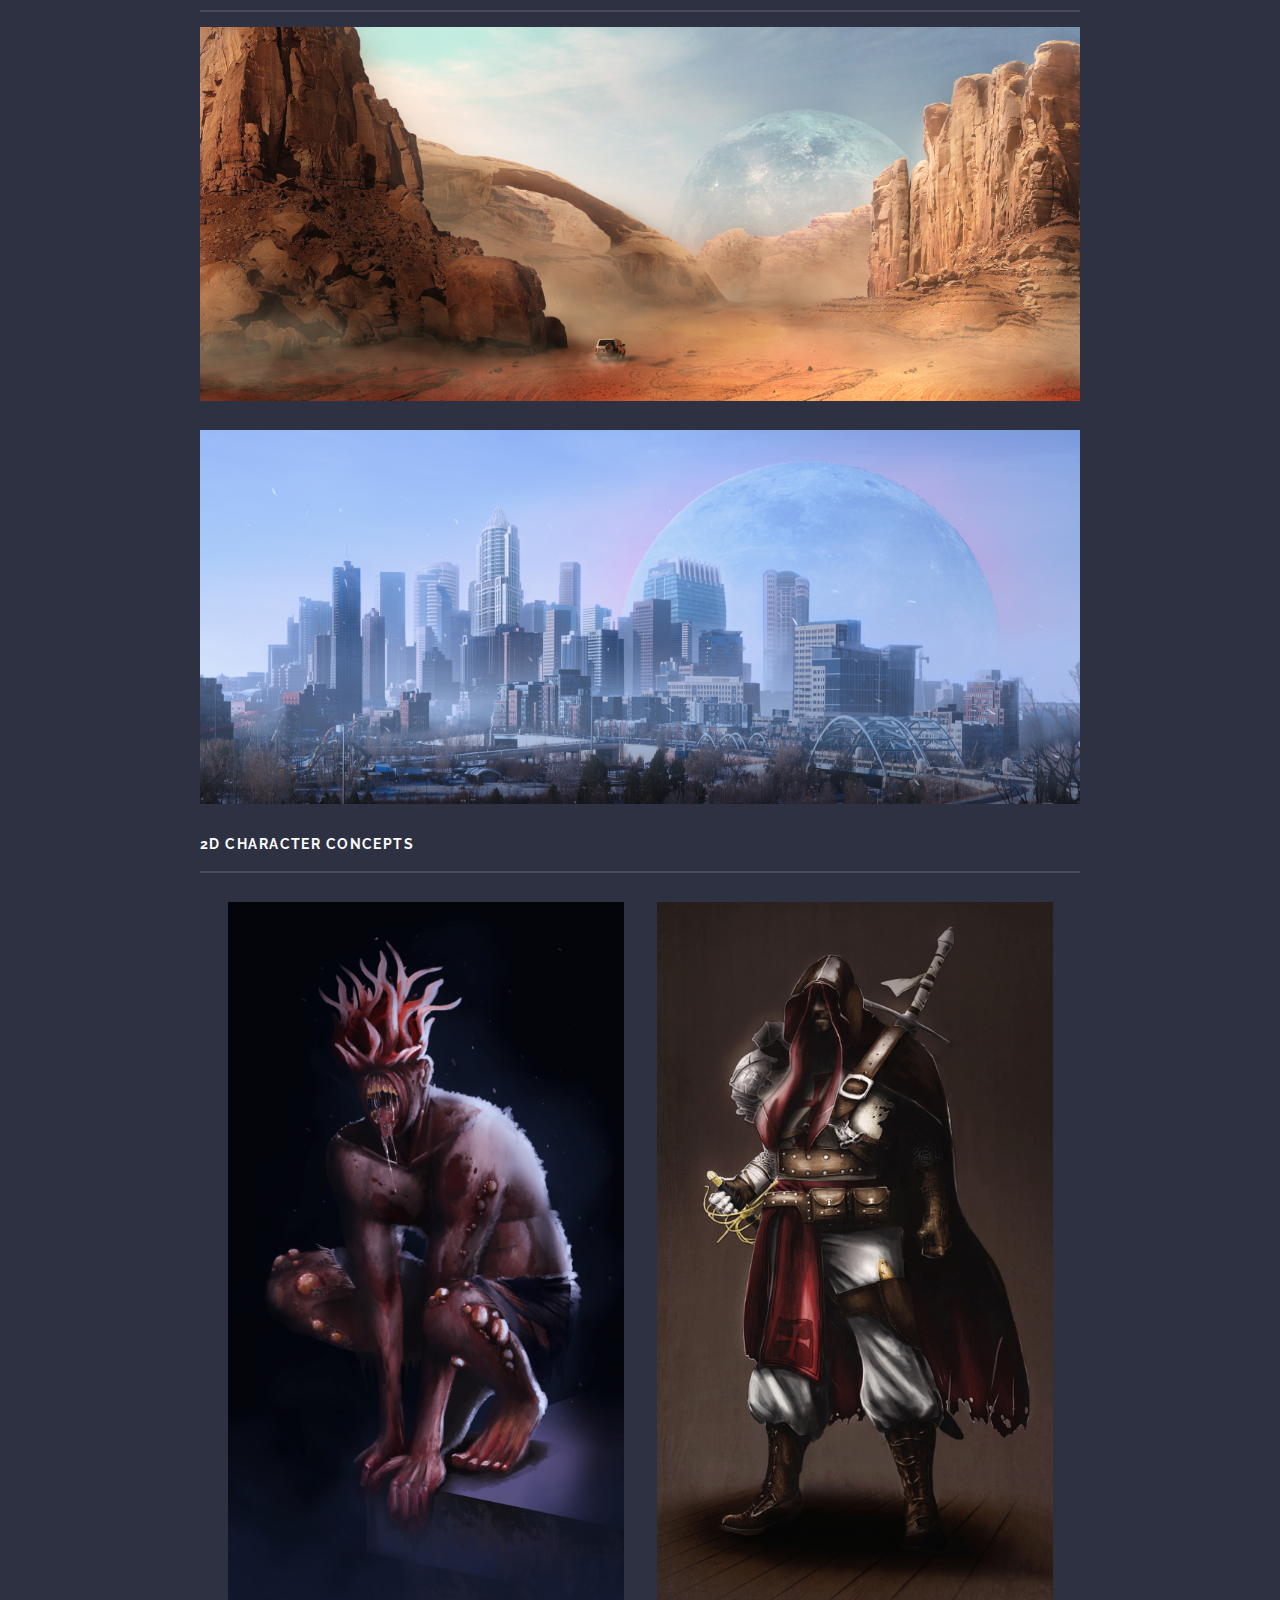
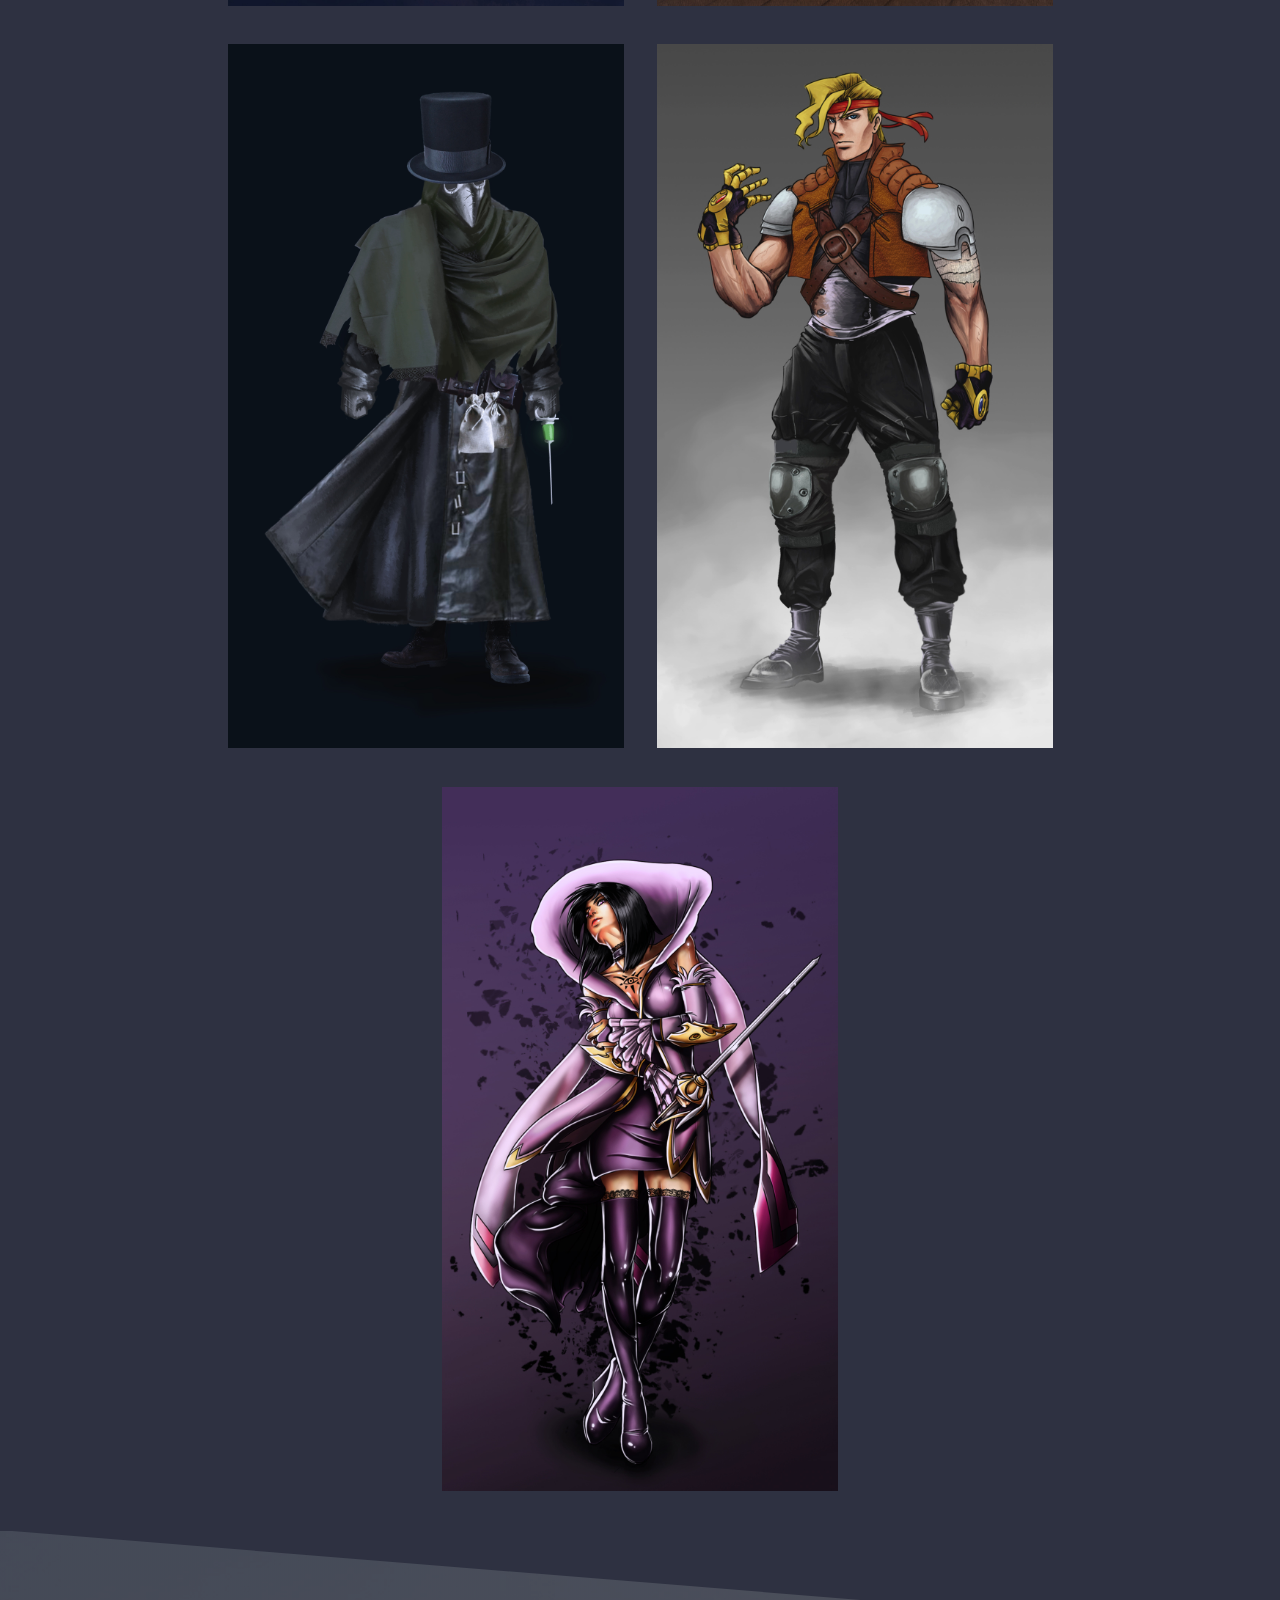
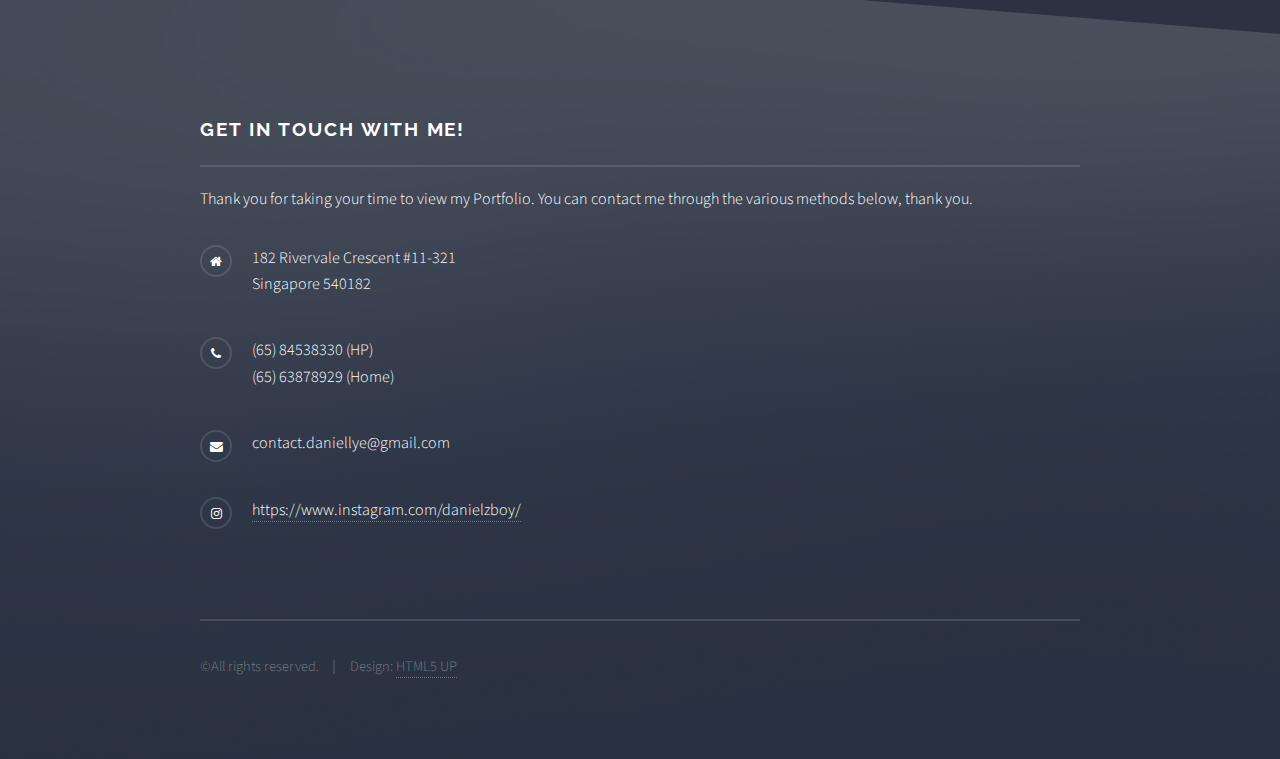
==== commit 86a58359: "Removed contact form" ====
--- a/2dartworks.html
+++ b/2dartworks.html
@@ -108,8 +108,8 @@
 					<section id="footer">
 						<div class="inner">
 							<h2 class="major">Get in touch with me!</h2>
-							<p>Thank you for taking your time to view my Portfolio. You can drop me a message using the Messaging Tool below, or contact me through other methods as seen below:</p>
-							<form method="post" action="#">
+							<p>Thank you for taking your time to view my Portfolio. You can contact me through the various methods below, thank you.</p>
+							<!-- <form method="post" action="#">
 								<div class="fields">
 									<div class="field">
 										<label for="name">Name</label>
@@ -127,7 +127,7 @@
 								<ul class="actions">
 									<li><input type="submit" value="Send Message" /></li>
 								</ul>
-							</form>
+							</form> -->
 							<ul class="contact">
 								<li class="fa-home">
 								182 Rivervale Crescent #11-321<br />
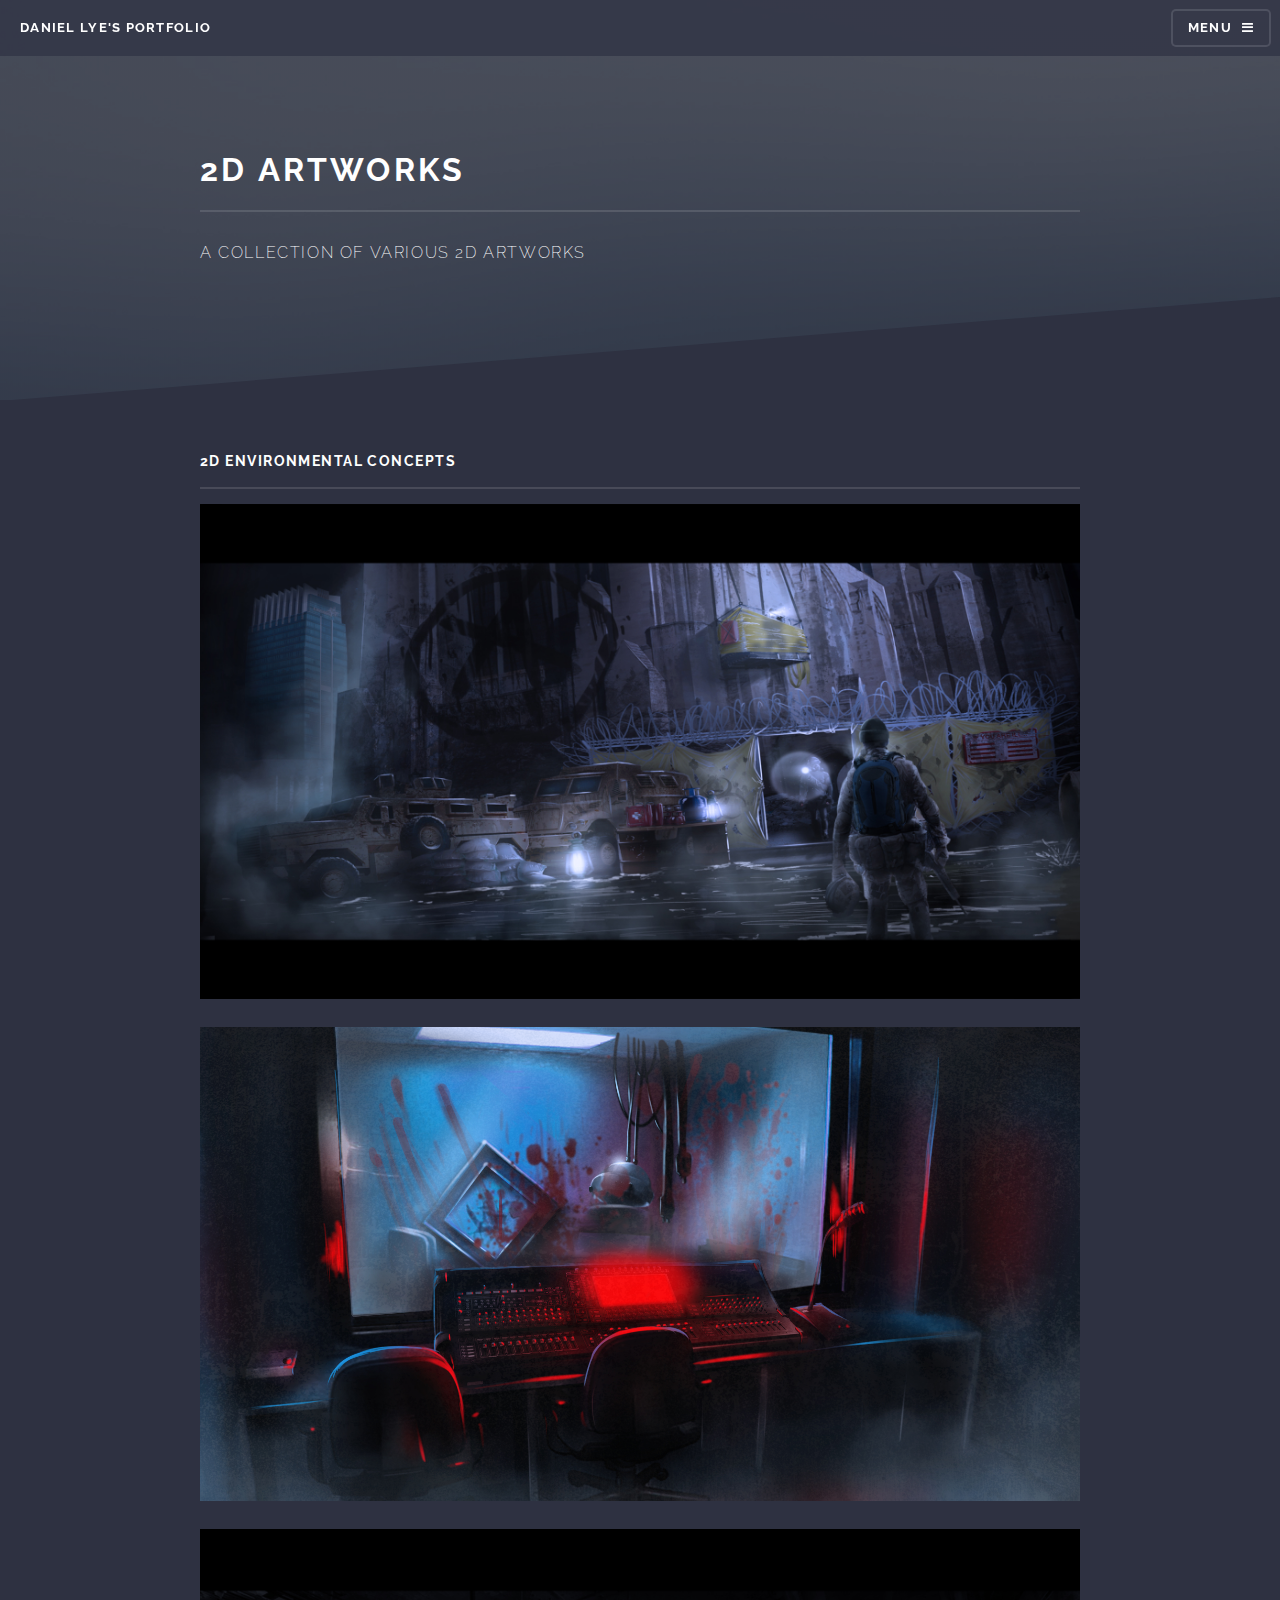
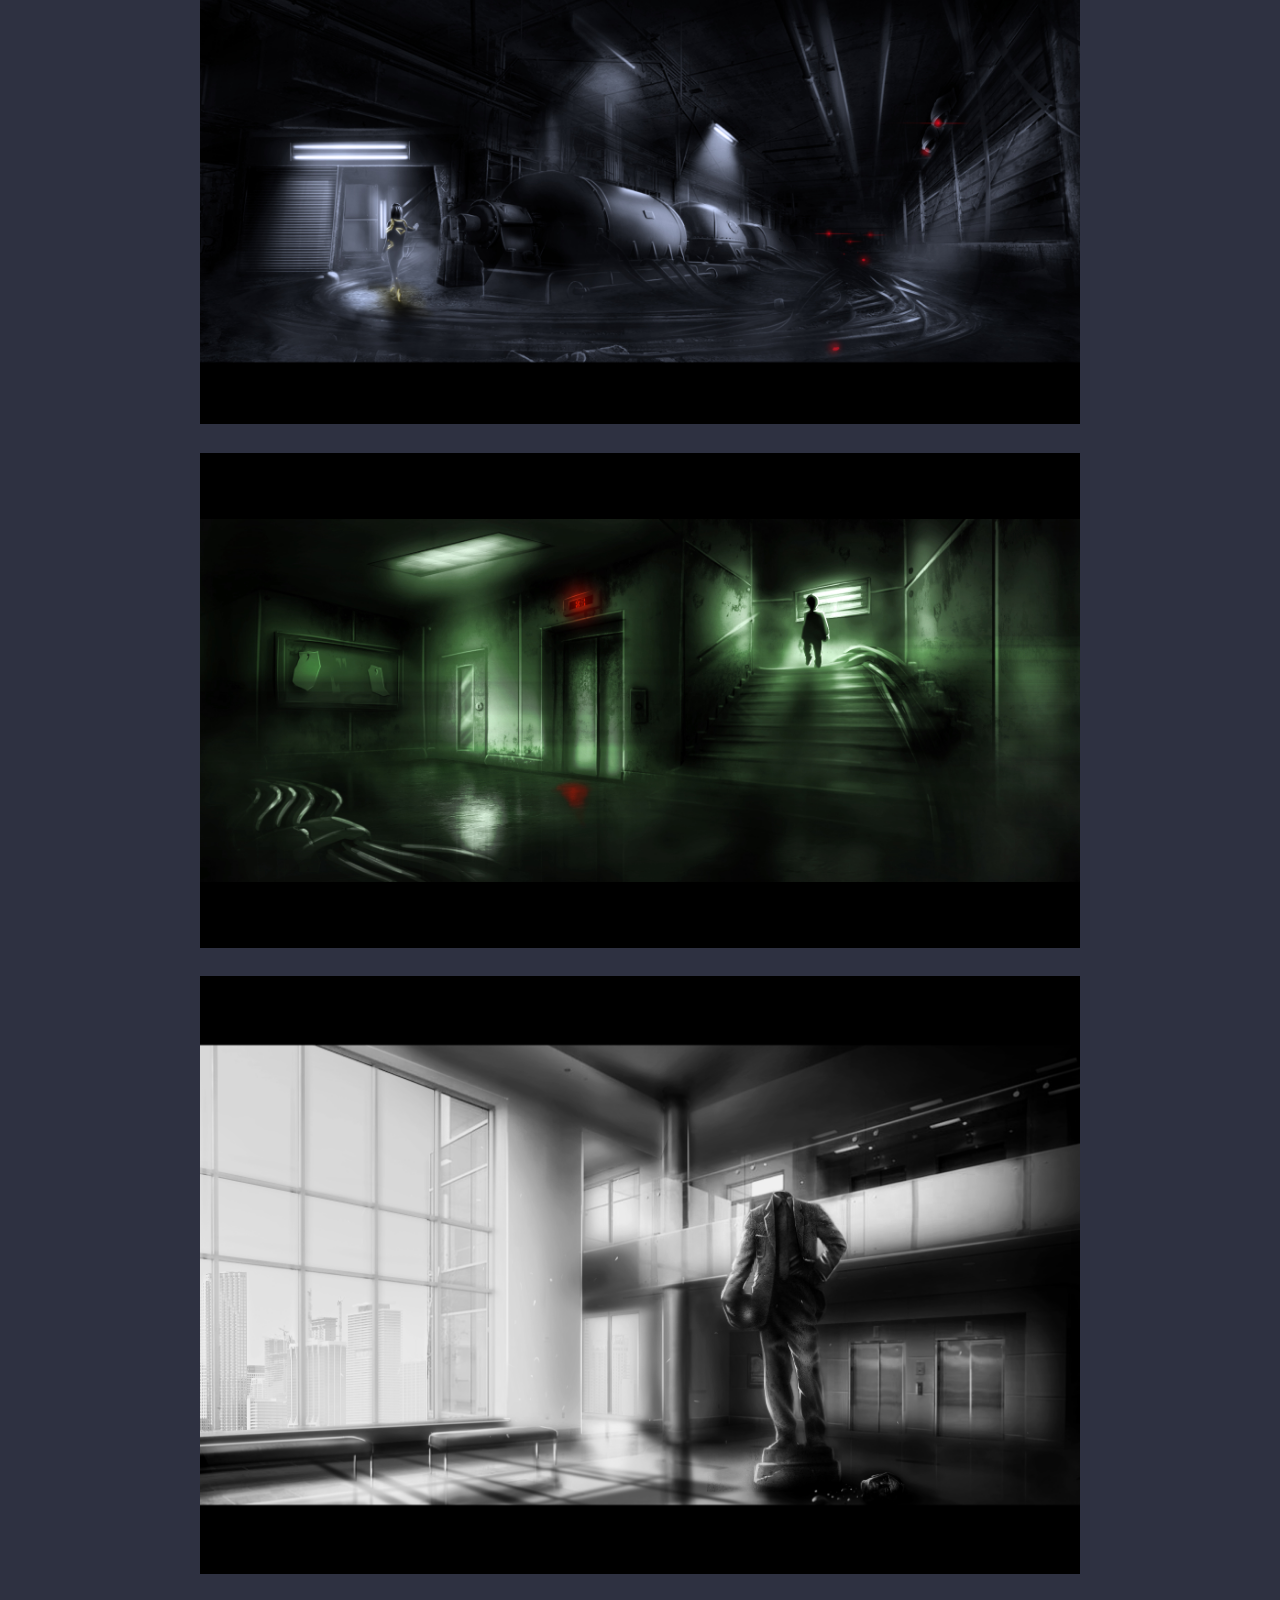
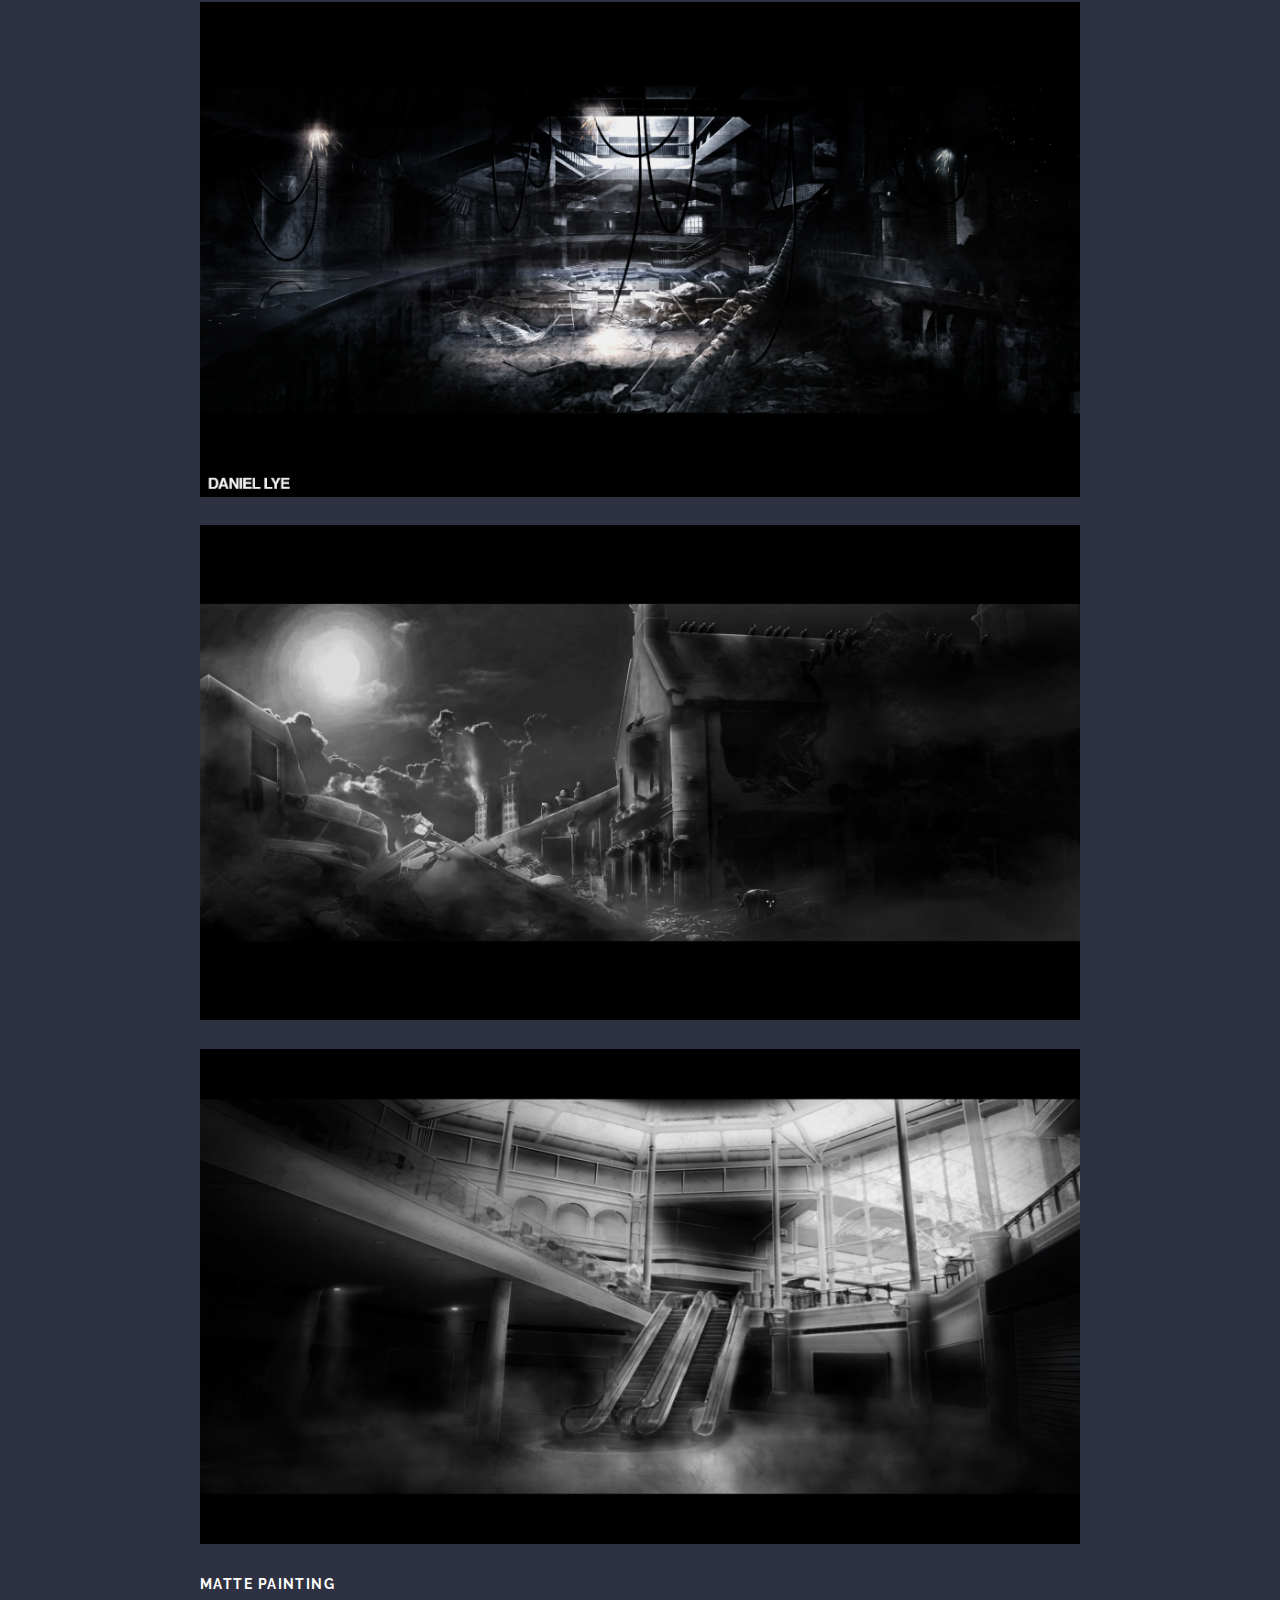
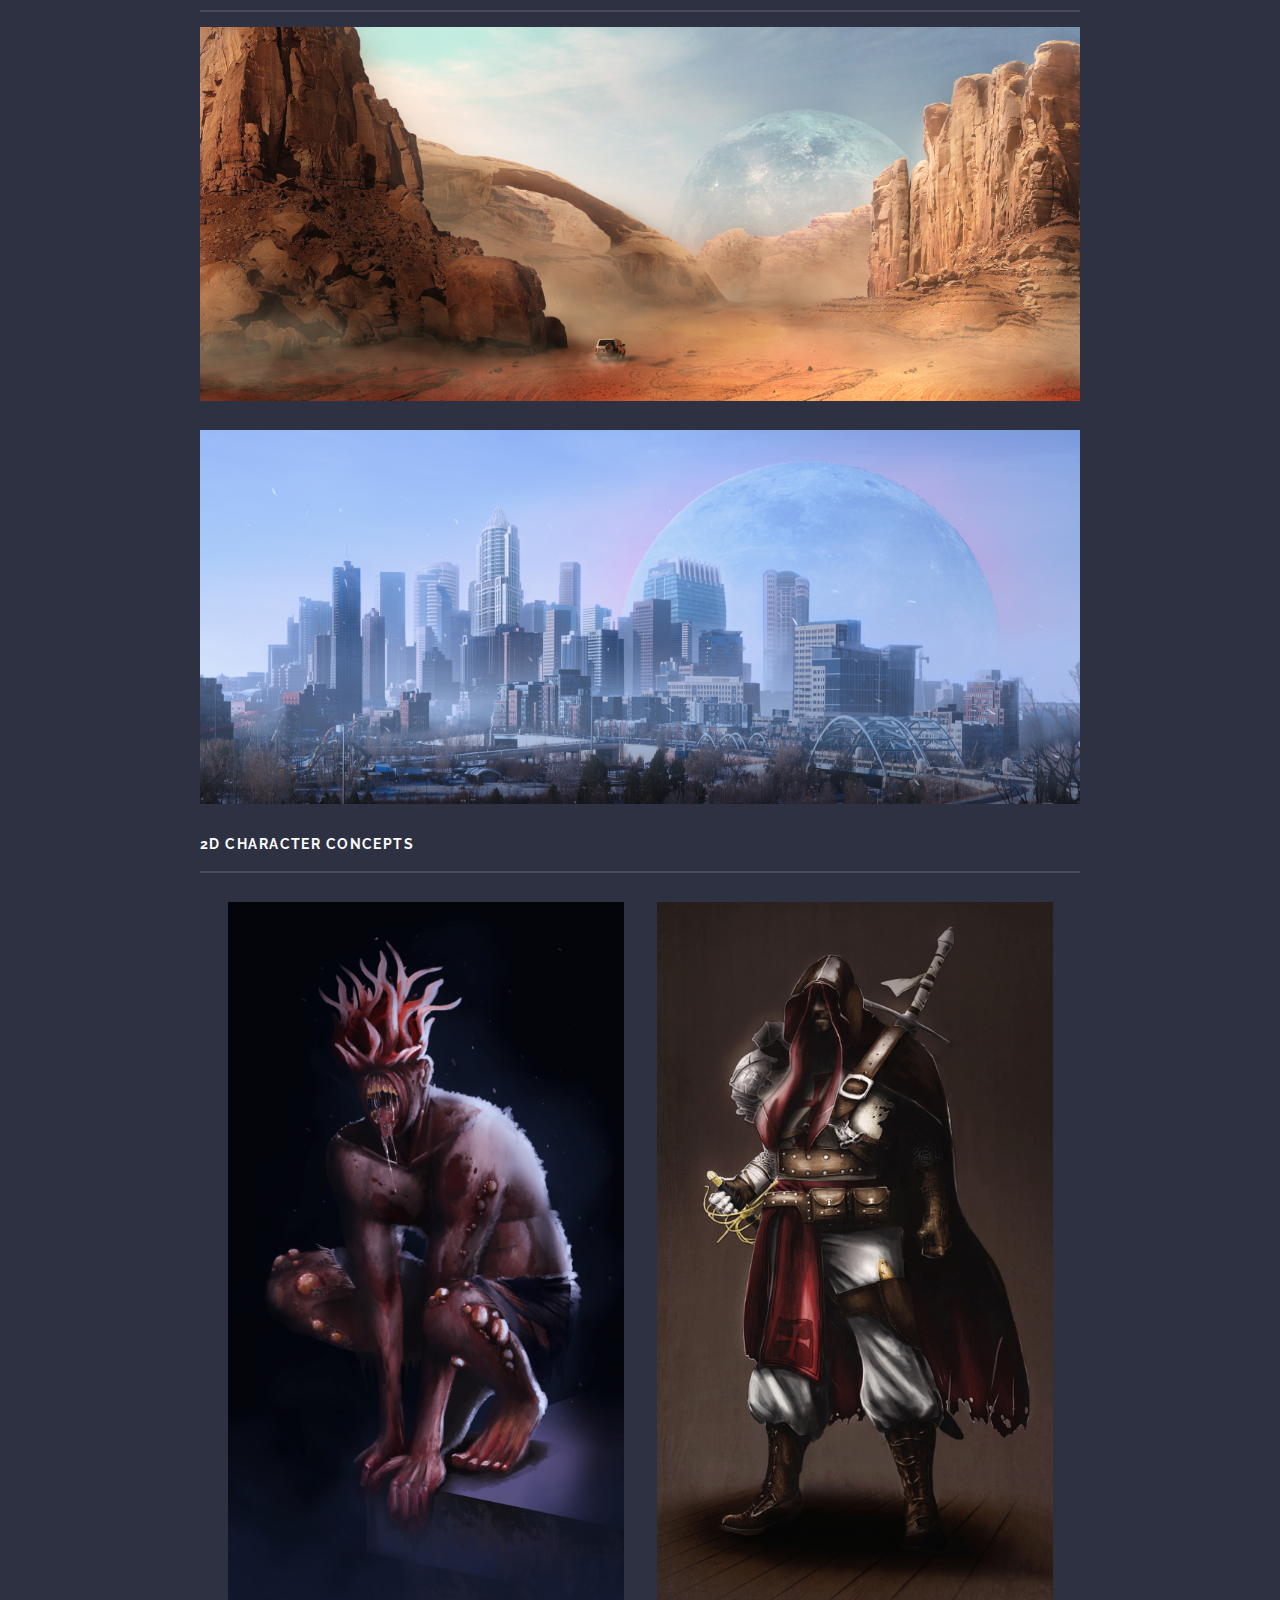
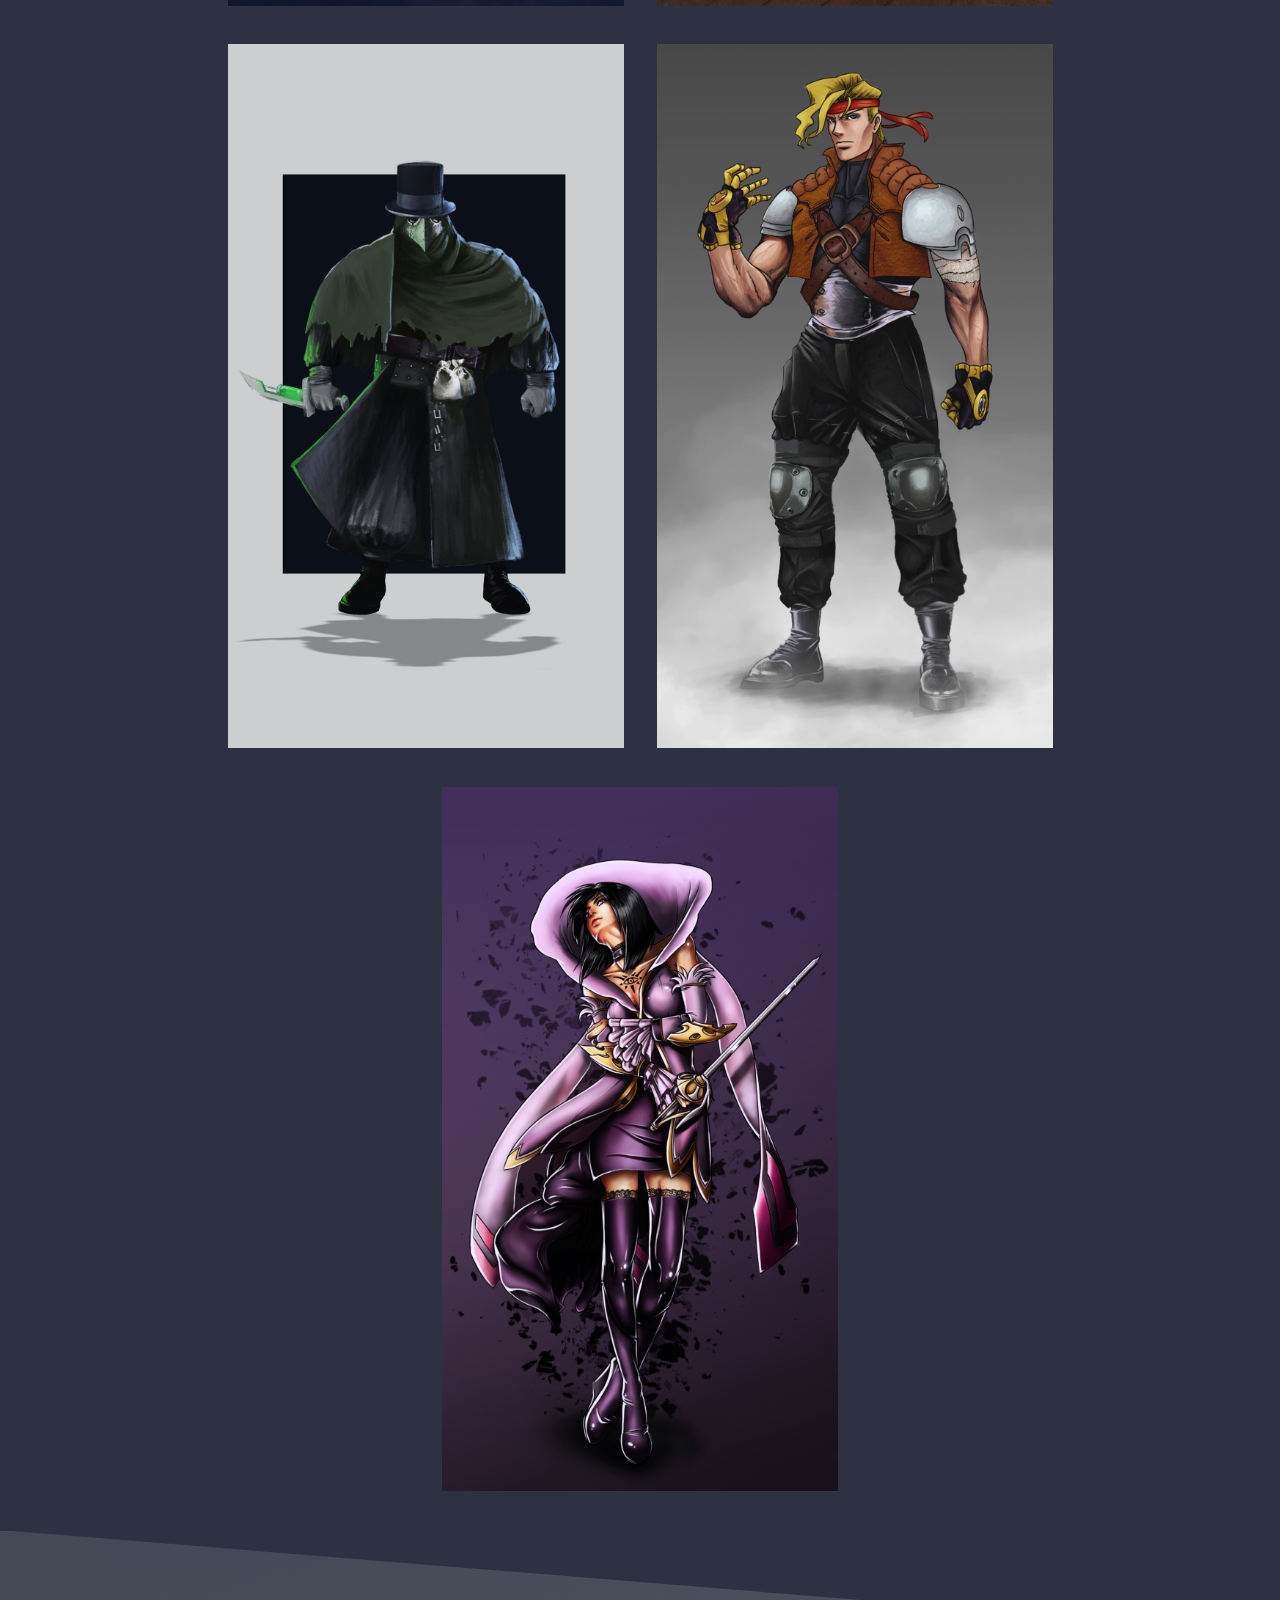
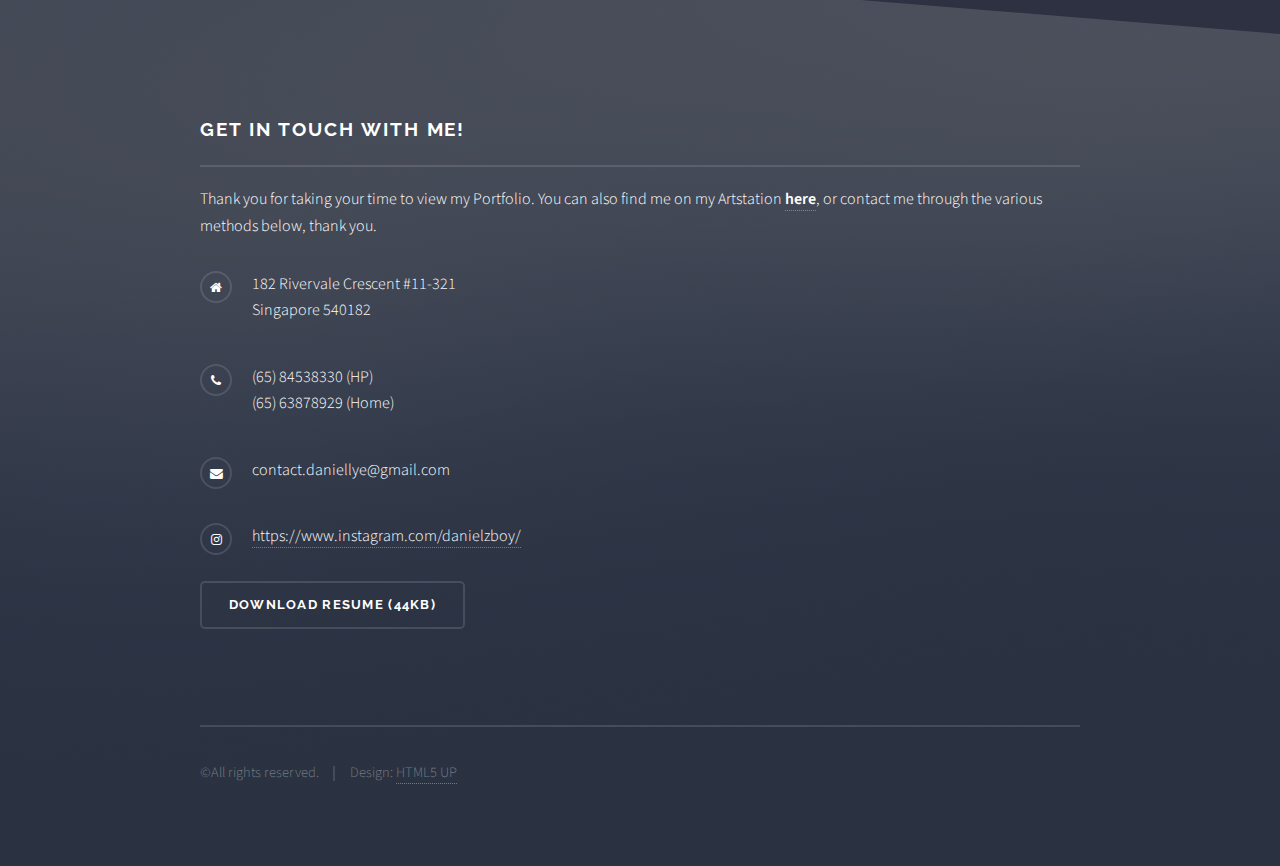
==== commit bf51963f: "Updates" ====
--- a/2dartworks.html
+++ b/2dartworks.html
@@ -34,7 +34,7 @@
 								<li><a href="3dartworks.html">3D Artworks</a></li>
 								<li><a href="2dartworks.html">2D Artworks</a></li>
 								<li><a href="projects.html">Projects</a></li>
-								<li><a href="#">Contact Me</a></li>
+								<li><a href="resume.html">Resume and Contacts</a></li>
 							</ul>
 							<a href="#" class="close">Close</a>
 						</div>
@@ -55,7 +55,7 @@
 									
 									<h3 class="major">2D Environmental Concepts</h3>
 									
-									<center><img src="images/2dartworks/00.jpg" alt="" class="responsive"/></center>								
+									<center><img src="images/2dartworks/00.jpg" alt="" class="responsive"/></center>							
 									<center><img src="images/2dartworks/01.jpg" alt="" class="responsive"/></center>
 									<center><img src="images/2dartworks/02.jpg" alt="" class="responsive"/></center>
 									<center><img src="images/2dartworks/03.jpg" alt="" class="responsive"/></center>						
@@ -108,9 +108,24 @@
 					<section id="footer">
 						<div class="inner">
 							<h2 class="major">Get in touch with me!</h2>
-							<p>Thank you for taking your time to view my Portfolio. You can contact me through the various methods below, thank you.</p>
-							<!-- <form method="post" action="#">
-								<div class="fields">
+							<p>Thank you for taking your time to view my Portfolio. You can also find me on my Artstation <strong><a href="https://www.artstation.com/daniellye">here</a></strong>, or contact me through the various methods below, thank you.</p>
+
+							<ul class="contact">
+								<li class="fa-home">
+								182 Rivervale Crescent #11-321<br />
+								Singapore 540182</li>
+								<li class="fa-phone">(65) 84538330 (HP)<br />(65) 63878929 (Home)</li>
+								<li class="fa-envelope"><!-- <a href="#"></a> -->contact.daniellye@gmail.com</li>
+								<!-- <li class="fa-twitter"><a href="#">twitter.com/untitled-tld</a></li>
+								<li class="fa-facebook"><a href="#">facebook.com/untitled-tld</a></li> -->
+								<li class="fa-instagram"><a href="https://www.instagram.com/danielzboy/">https://www.instagram.com/danielzboy/</a></li>
+							</ul>
+							
+							 <ul class="actions">
+								<li><a href="https://docs.google.com/document/d/1Lgemaaob_5Ak3wmU8k2s8a_-NxFmBxvCVGuhxPgy8Go/export?format=pdf" class="button">Download Resume (44KB)</a></li>
+							</ul>
+
+								<!-- <div class="fields">
 									<div class="field">
 										<label for="name">Name</label>
 										<input type="text" name="name" id="name" />
@@ -125,22 +140,13 @@
 									</div>
 								</div>
 								<ul class="actions">
-									<li><input type="submit" value="Send Message" /></li>
-								</ul>
-							</form> -->
-							<ul class="contact">
-								<li class="fa-home">
-								182 Rivervale Crescent #11-321<br />
-								Singapore 540182</li>
-								<li class="fa-phone">(65) 84538330 (HP)<br />(65) 63878929 (Home)</li>
-								<li class="fa-envelope"><!-- <a href="#"></a> -->contact.daniellye@gmail.com</li>
-								<!-- <li class="fa-twitter"><a href="#">twitter.com/untitled-tld</a></li>
-								<li class="fa-facebook"><a href="#">facebook.com/untitled-tld</a></li> -->
-								<li class="fa-instagram"><a href="https://www.instagram.com/danielzboy/">https://www.instagram.com/danielzboy/</a></li>
-							</ul>
+									<li><input type="submit" value="Download Resume"/></li>
+								</ul> -->
+
 							<ul class="copyright">
 								<li>&copy;All rights reserved.</li><li>Design: <a href="http://html5up.net">HTML5 UP</a></li>
 							</ul>
+
 						</div>
 					</section>
 
--- a/assets/css/main.css
+++ b/assets/css/main.css
@@ -3388,7 +3388,7 @@
 /* Banner */
 
 	#banner {
-		padding: 10em 0 4.75em 0 ;
+		padding: 7em 0 0 0 ;
 	}
 
 		#banner .inner {
@@ -3557,7 +3557,7 @@
 /* Wrapper */
 
 	#wrapper > header {
-		padding: 11em 0 2.25em 0 ;
+		padding: 11em 0 0 0 ;
 	}
 
 		#wrapper > header .inner {
